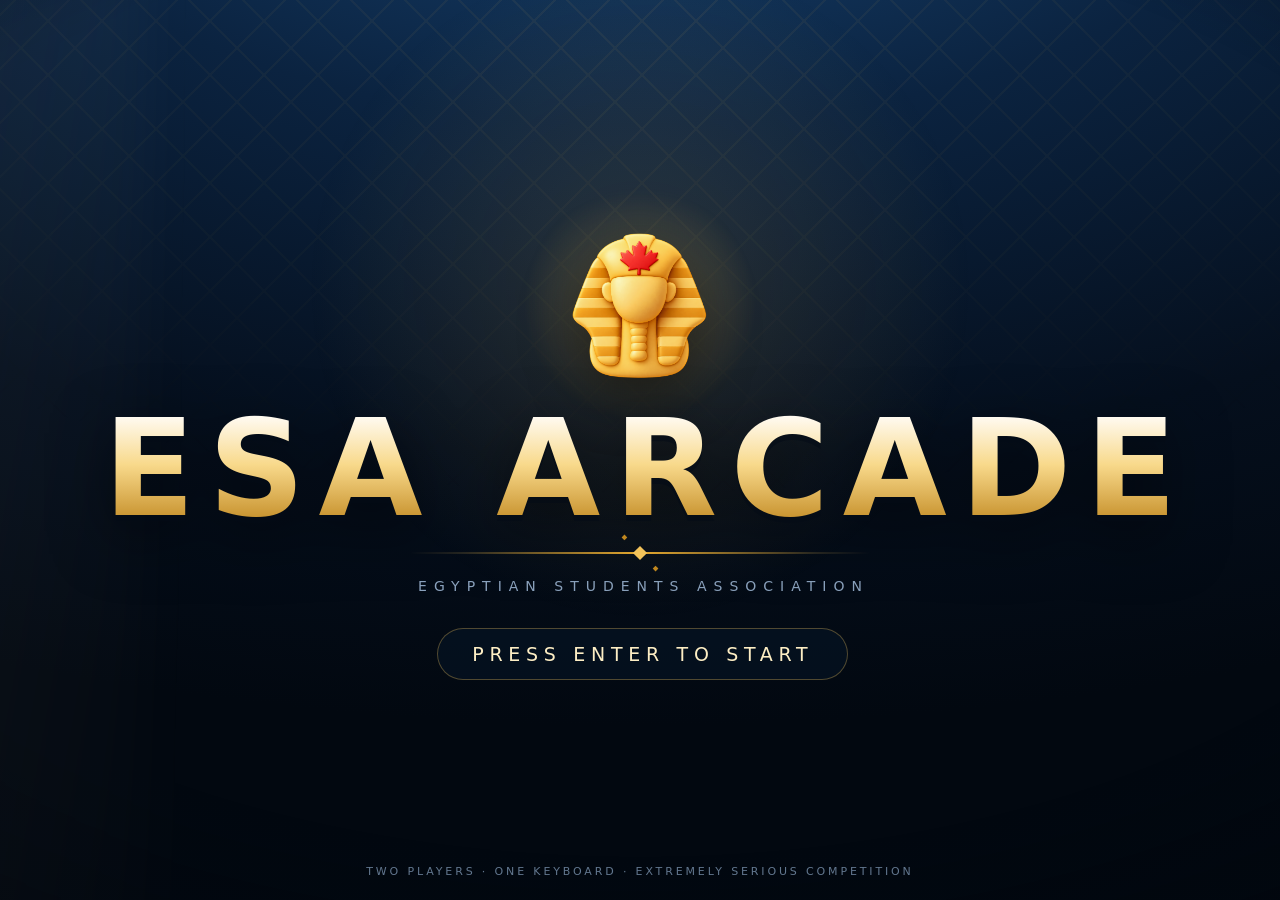
==== index.html @ ab24884e "Initial ESA Arcade release Co-Authored-By: Claude Sonnet 5 <noreply@anthropic.com>" ====
<!doctype html>
<html lang="en">
<head>
  <meta charset="utf-8" />
  <meta name="viewport" content="width=device-width, initial-scale=1" />
  <title>ESA Arcade</title>
  <meta name="description" content="ESA Arcade - a two-player party game collection for the Egyptian Students Association." />
  <link rel="icon" href="assets/Branding/Golden Canadian Pharaoh Emblem.png" />
  <link rel="stylesheet" href="css/tokens.css" />
  <link rel="stylesheet" href="css/arcade.css" />
</head>
<body>

  <!-- ====================================================================
       Ambient background. Persists behind every screen.
       ==================================================================== -->
  <div id="ambient" aria-hidden="true">
    <div class="amb-pattern"></div>
    <div class="amb-glow"></div>
    <div class="amb-sweep"></div>
    <div class="amb-dust" id="ambDust"></div>
    <div class="amb-vignette"></div>
  </div>

  <!-- ====================================================================
       Reusable SVG symbols for the game icons.
       ==================================================================== -->
  <svg width="0" height="0" style="position:absolute" aria-hidden="true" focusable="false">
    <defs>
      <!-- Bomb -->
      <symbol id="icoBomb" viewBox="0 0 100 100">
        <g class="art-move">
          <path d="M62 24l6-10 9 5-6 10" fill="none" stroke="#c0871f" stroke-width="5" stroke-linecap="round"/>
          <circle cx="79" cy="17" r="6" fill="#f3c35a"/>
          <circle cx="79" cy="17" r="10" fill="#f3c35a" opacity=".3"/>
          <rect x="55" y="23" width="16" height="11" rx="3" transform="rotate(32 63 28)" fill="#c0871f"/>
          <circle cx="45" cy="60" r="29" fill="#111c2c"/>
          <circle cx="45" cy="60" r="29" fill="none" stroke="#2b3d55" stroke-width="2"/>
          <path d="M23 50a28 28 0 0 1 17-17" fill="none" stroke="#5b708d" stroke-width="6" stroke-linecap="round" opacity=".7"/>
          <path d="M16 60h58" stroke="#e5a92f" stroke-width="4" opacity=".55"/>
        </g>
      </symbol>

      <!-- Mallet -->
      <symbol id="icoMallet" viewBox="0 0 100 100">
        <g class="art-move">
          <rect x="44" y="40" width="12" height="48" rx="6" transform="rotate(18 50 64)" fill="#8e6314"/>
          <rect x="44" y="40" width="12" height="48" rx="6" transform="rotate(18 50 64)" fill="none" stroke="#5c400c" stroke-width="2"/>
          <rect x="18" y="16" width="64" height="34" rx="11" transform="rotate(18 50 33)" fill="#f3c35a"/>
          <rect x="18" y="16" width="64" height="34" rx="11" transform="rotate(18 50 33)" fill="none" stroke="#c0871f" stroke-width="3"/>
          <rect x="26" y="22" width="18" height="10" rx="5" transform="rotate(18 35 27)" fill="#fdeec4" opacity=".75"/>
          <path d="M84 56l9-5M86 66l10 1M78 46l5-9" stroke="#f3c35a" stroke-width="4" stroke-linecap="round" opacity=".8"/>
        </g>
      </symbol>
    </defs>
  </svg>

  <div id="app">

    <!-- ==================================================================
         TITLE SCREEN
         ================================================================== -->
    <section id="titleScreen" class="screen" aria-label="Title screen">
      <div class="title-inner">
        <div class="title-emblem">
          <img src="assets/Branding/Golden Canadian Pharaoh Emblem.png" alt="" />
        </div>
        <h1 class="title-wordmark">ESA Arcade</h1>
        <div class="rule title-rule"></div>
        <p class="title-sub">Egyptian Students Association</p>
        <button class="title-prompt" id="startPrompt" type="button">Press Enter to Start</button>
      </div>
      <p class="title-foot">Two players &middot; One keyboard &middot; Extremely serious competition</p>
    </section>

    <!-- ==================================================================
         ARCADE MENU
         ================================================================== -->
    <section id="menuScreen" class="screen" aria-label="Game selection">
      <div class="menu-inner stagger">

        <header class="arc-header">
          <img class="arc-mark" src="assets/Branding/Golden Canadian Pharaoh Emblem.png" alt="ESA emblem" />
          <div>
            <div class="arc-title">ESA Arcade</div>
            <div class="arc-tag">Choose your machine</div>
          </div>
          <div class="spacer"></div>
          <button class="sound-btn" id="soundBtn" type="button" aria-label="Toggle sound">
            <svg class="icon-on" viewBox="0 0 24 24" aria-hidden="true"><path d="M4 9v6h4l5 4V5L8 9H4zm12.5 3a4.5 4.5 0 0 0-2.5-4v8a4.5 4.5 0 0 0 2.5-4zM14 2.2v2.1a7.8 7.8 0 0 1 0 15.4v2.1a9.9 9.9 0 0 0 0-19.6z"/></svg>
            <svg class="icon-off" viewBox="0 0 24 24" aria-hidden="true"><path d="M4 9v6h4l5 4V5L8 9H4zm15.6 3l2.4-2.4-1.4-1.4L18.2 10.6 15.8 8.2l-1.4 1.4 2.4 2.4-2.4 2.4 1.4 1.4 2.4-2.4 2.4 2.4 1.4-1.4z"/></svg>
          </button>
        </header>

        <div class="roster">
          <span class="roster-label">Today&rsquo;s Roster</span>
          <div class="roster-person" style="--pc: var(--zima)">
            <img src="assets/zima_normal.png" alt="" />
            <div><b>Zima</b><span>WASD &middot; A S D</span></div>
          </div>
          <span class="roster-vs">VS</span>
          <div class="roster-person" style="--pc: var(--shaza)">
            <img src="assets/shaza_normal.png" alt="" />
            <div><b>Shaza</b><span>Arrows &middot; J K L</span></div>
          </div>
          <span class="roster-note">More ESA members<br />joining later</span>
        </div>

        <div class="cards" id="cardGrid">

          <button class="card" data-game="bomb" style="--accent: #e8584f" type="button">
            <span class="card-no">Machine 01</span>
            <span class="card-art"><svg class="art-move" viewBox="0 0 100 100"><use href="#icoBomb" /></svg></span>
            <span class="card-title">Bomb Pass</span>
            <span class="card-desc">Holding it? Chase. Not holding it? Run. The fuse is hidden.</span>
            <span class="card-keys">
              <span class="who">Zima</span>
              <span class="row">
                <span class="keycap">W</span><span class="keycap">A</span><span class="keycap">S</span><span class="keycap">D</span>
              </span>
              <span class="divider"></span>
              <span class="who">Shaza</span>
              <span class="row"><span class="keycap wide">Arrows</span></span>
            </span>
          </button>

          <button class="card" data-game="coin" style="--accent: #f3c35a" type="button">
            <span class="card-no">Machine 02</span>
            <span class="card-art">
              <img class="art-move" src="assets/Branding/Golden Canadian Pharaoh Emblem.png" alt="" style="width:100%;height:100%;object-fit:contain" />
            </span>
            <span class="card-title">Coin Rush</span>
            <span class="card-desc">Sixty seconds. Collect ESA tokens. Golden ones are worth three.</span>
            <span class="card-keys">
              <span class="who">Zima</span>
              <span class="row">
                <span class="keycap">W</span><span class="keycap">A</span><span class="keycap">S</span><span class="keycap">D</span>
              </span>
              <span class="divider"></span>
              <span class="who">Shaza</span>
              <span class="row"><span class="keycap wide">Arrows</span></span>
            </span>
          </button>

          <button class="card" data-game="bonk" style="--accent: #4fb7c9" type="button">
            <span class="card-no">Machine 03</span>
            <span class="card-art"><svg class="art-move" viewBox="0 0 100 100"><use href="#icoMallet" /></svg></span>
            <span class="card-title">Bonk Booth</span>
            <span class="card-desc">Your rival pops out of three holes. Hit the matching key. Skip the bombs.</span>
            <span class="card-keys">
              <span class="who">Zima</span>
              <span class="row">
                <span class="keycap">A</span><span class="keycap">S</span><span class="keycap">D</span>
              </span>
              <span class="divider"></span>
              <span class="who">Shaza</span>
              <span class="row">
                <span class="keycap">J</span><span class="keycap">K</span><span class="keycap">L</span>
              </span>
            </span>
          </button>

        </div>

        <p class="menu-hint"><b>&larr; &rarr;</b> to browse &middot; <b>Enter</b> to play</p>
      </div>
    </section>

    <!-- ==================================================================
         GAME INTRO
         ================================================================== -->
    <section id="introScreen" class="screen" aria-label="Game briefing">
      <div class="intro-inner panel panel-corners stagger">
        <div class="intro-art" id="introArt"></div>
        <h2 id="introTitle">Bomb Pass</h2>
        <div class="rule intro-rule"></div>
        <p class="intro-rules" id="introRules"></p>
        <div class="intro-controls" id="introControls"></div>
        <div class="intro-actions">
          <button class="btn btn-ghost btn-small" id="introBackBtn" type="button">Back</button>
          <button class="btn btn-gold" id="introStartBtn" type="button">Start Match</button>
        </div>
      </div>
    </section>

    <!-- ==================================================================
         PLAY SCREEN
         ================================================================== -->
    <section id="playScreen" class="screen" aria-label="Game">
      <div class="stage">

        <div class="play-bar">
          <button class="btn btn-ghost btn-small" id="playBackBtn" type="button">&larr; Arcade</button>
          <span class="game-name" id="playTitle">Bomb Pass</span>
          <span class="game-mode" id="playMode"></span>
          <span class="spacer"></span>
          <button class="btn btn-ghost btn-small" id="playRestartBtn" type="button">Restart</button>
        </div>

        <div class="hud">
          <div class="hud-player" id="hudZima" style="--pc: var(--zima)">
            <img class="hud-face" src="assets/zima_normal.png" alt="" />
            <span class="hud-meta">
              <span class="hud-name">Zima</span>
              <span class="hud-keys" id="keysZima">W A S D</span>
            </span>
            <span class="hud-tail">
              <span class="hud-pips" id="pipsZima"></span>
              <span class="hud-score" id="scoreZima">0</span>
            </span>
          </div>

          <div class="hud-center" id="hudCenter">
            <span class="hud-label" id="hudLabel">Time</span>
            <span class="hud-value" id="hudValue">&mdash;</span>
          </div>

          <div class="hud-player is-right" id="hudShaza" style="--pc: var(--shaza)">
            <img class="hud-face" src="assets/shaza_normal.png" alt="" />
            <span class="hud-meta">
              <span class="hud-name">Shaza</span>
              <span class="hud-keys" id="keysShaza">Arrow Keys</span>
            </span>
            <span class="hud-tail">
              <span class="hud-pips" id="pipsShaza"></span>
              <span class="hud-score" id="scoreShaza">0</span>
            </span>
          </div>
        </div>

        <div class="canvas-frame">
          <canvas id="gameCanvas" width="960" height="540" aria-label="Game arena"></canvas>
          <div class="countdown-layer" id="countdownLayer" aria-live="polite"></div>
          <div class="banner-layer" id="bannerLayer" aria-live="polite"></div>

          <div class="result-overlay hidden" id="resultOverlay">
            <div class="result-card">
              <div class="result-portrait" id="resultPortrait">
                <img src="assets/zima_normal.png" alt="" id="resultPortraitImg" />
              </div>
              <div class="result-kicker" id="resultKicker">Match Over</div>
              <h2 id="resultTitle">Zima Wins</h2>
              <div class="result-score">
                <span class="sc zima" id="resultScoreZima">0</span>
                <i>&ndash;</i>
                <span class="sc shaza" id="resultScoreShaza">0</span>
              </div>
              <p class="result-text" id="resultText"></p>
              <div class="result-actions">
                <button class="btn btn-gold" id="rematchBtn" type="button">Rematch</button>
                <button class="btn btn-ghost" id="resultBackBtn" type="button">Back to Arcade</button>
              </div>
            </div>
          </div>
        </div>

      </div>
    </section>

  </div>

  <div id="veil" aria-hidden="true"></div>

  <!-- Plain scripts, not modules: this must keep working from file:// -->
  <script src="js/core.js"></script>
  <script src="js/characters.js"></script>
  <script src="js/arena.js"></script>
  <script src="js/bombpass.js"></script>
  <script src="js/coinrush.js"></script>
  <script src="js/bonkbooth.js"></script>
  <script src="js/main.js"></script>
</body>
</html>
---- css/tokens.css ----
/* ==========================================================================
   ESA ARCADE - Design tokens, reset, typography and shared primitives.
   Everything visual in the arcade is built from the values in :root.
   ========================================================================== */

:root {
  /* --- Navy ------------------------------------------------------------ */
  --navy-900: #030b16;
  --navy-850: #05101f;
  --navy-800: #071728;
  --navy-700: #0a2039;
  --navy-600: #0e2c4d;
  --navy-500: #143a63;
  --navy-400: #1d4e80;

  /* --- Gold ------------------------------------------------------------ */
  --gold-100: #fdeec4;
  --gold-300: #f8d98b;
  --gold-400: #f3c35a;
  --gold-500: #e5a92f;
  --gold-600: #c0871f;
  --gold-700: #8e6314;

  /* --- Neutrals -------------------------------------------------------- */
  --cream: #fff6e4;
  --paper: #f1e5cb;
  --muted: #8ba2bd;
  --muted-dim: #62778f;
  --ink: #081322;

  /* --- Character / accent ---------------------------------------------- */
  --zima: #2f7fd8;
  --zima-deep: #15497f;
  --shaza: #9560ac;
  --shaza-deep: #5d3570;
  --danger: #e8584f;
  --success: #3fbb7d;

  /* --- Per-game accents ------------------------------------------------ */
  --accent-bomb: #e8584f;
  --accent-coin: #f3c35a;
  --accent-bonk: #4fb7c9;

  /* --- Type ------------------------------------------------------------ */
  --font-display: "Bahnschrift", "DIN Alternate", "Haettenschweiler",
                  "Arial Narrow", "Avenir Next Condensed", "Segoe UI",
                  system-ui, sans-serif;
  --font-ui: "Segoe UI", system-ui, -apple-system, BlinkMacSystemFont,
             "Helvetica Neue", Arial, sans-serif;

  /* --- Motion ---------------------------------------------------------- */
  --ease-out: cubic-bezier(.22, 1, .36, 1);
  --ease-in-out: cubic-bezier(.65, 0, .35, 1);
  --ease-back: cubic-bezier(.34, 1.56, .64, 1);

  /* --- Elevation ------------------------------------------------------- */
  --shadow-panel: 0 24px 60px rgba(0, 0, 0, .48), inset 0 2px 0 rgba(255, 255, 255, .05);
  --shadow-card: 0 18px 38px rgba(0, 0, 0, .42);
  --glow-gold: 0 0 36px rgba(243, 195, 90, .28);

  /* --- Geometry -------------------------------------------------------- */
  --radius-lg: 22px;
  --radius-md: 14px;
  --radius-sm: 9px;
  --rule-gold: linear-gradient(90deg,
      transparent 0%,
      rgba(243, 195, 90, .15) 12%,
      var(--gold-500) 50%,
      rgba(243, 195, 90, .15) 88%,
      transparent 100%);
}

/* --------------------------------------------------------------------------
   Reset
   -------------------------------------------------------------------------- */
*, *::before, *::after { box-sizing: border-box; }

html, body {
  margin: 0;
  height: 100%;
  background: var(--navy-900);
  color: var(--cream);
  font-family: var(--font-ui);
  -webkit-font-smoothing: antialiased;
}

body {
  overflow: hidden;              /* the arcade is a fixed single-view app */
  overscroll-behavior: none;
}

img { display: block; -webkit-user-drag: none; user-select: none; }
button { font: inherit; color: inherit; border: 0; background: none; cursor: pointer; }
h1, h2, h3, p { margin: 0; }

:focus-visible {
  outline: 3px solid var(--gold-400);
  outline-offset: 3px;
  border-radius: 4px;
}

/* --------------------------------------------------------------------------
   Typography primitives
   -------------------------------------------------------------------------- */
.display {
  font-family: var(--font-display);
  font-weight: 700;
  letter-spacing: .06em;
  line-height: .92;
  text-transform: uppercase;
}

.eyebrow {
  font-family: var(--font-display);
  font-size: 12px;
  font-weight: 700;
  letter-spacing: .34em;
  text-transform: uppercase;
  color: var(--gold-400);
}

.body-copy {
  color: #b9cadd;
  font-size: 15px;
  font-weight: 500;
  line-height: 1.6;
}

/* --------------------------------------------------------------------------
   Egyptian geometric rule - a restrained gold divider used under headers.
   Pure CSS so it costs nothing to render.
   -------------------------------------------------------------------------- */
.rule {
  position: relative;
  height: 10px;
  flex: none;
}
.rule::before {
  content: "";
  position: absolute;
  inset: 4px 0 auto;
  height: 2px;
  background: var(--rule-gold);
}
.rule::after {
  content: "";
  position: absolute;
  left: 50%;
  top: 0;
  width: 10px;
  height: 10px;
  margin-left: -5px;
  background: var(--gold-400);
  transform: rotate(45deg);
  box-shadow: -22px 0 0 -3px var(--gold-600), 22px 0 0 -3px var(--gold-600);
}

/* --------------------------------------------------------------------------
   Panels - navy slab with a gold hairline and notched Egyptian corners.
   -------------------------------------------------------------------------- */
.panel {
  position: relative;
  background:
    linear-gradient(165deg, rgba(29, 78, 128, .55), rgba(5, 16, 31, .92)),
    var(--navy-800);
  border: 1px solid rgba(243, 195, 90, .28);
  border-radius: var(--radius-lg);
  box-shadow: var(--shadow-panel);
}

.panel-corners::before,
.panel-corners::after {
  content: "";
  position: absolute;
  width: 26px;
  height: 26px;
  border: 2px solid var(--gold-500);
  opacity: .7;
  pointer-events: none;
}
.panel-corners::before {
  top: 10px; left: 10px;
  border-right: 0; border-bottom: 0;
  border-top-left-radius: 6px;
}
.panel-corners::after {
  bottom: 10px; right: 10px;
  border-left: 0; border-top: 0;
  border-bottom-right-radius: 6px;
}

/* --------------------------------------------------------------------------
   Buttons
   -------------------------------------------------------------------------- */
.btn {
  position: relative;
  display: inline-flex;
  align-items: center;
  justify-content: center;
  gap: 10px;
  min-height: 48px;
  padding: 0 26px;
  border-radius: 12px;
  font-family: var(--font-display);
  font-size: 16px;
  font-weight: 700;
  letter-spacing: .16em;
  text-transform: uppercase;
  transition: transform .14s var(--ease-out), box-shadow .14s var(--ease-out),
              background .14s var(--ease-out), border-color .14s var(--ease-out);
}

.btn-gold {
  color: #221703;
  background: linear-gradient(180deg, var(--gold-300), var(--gold-500));
  box-shadow: 0 5px 0 var(--gold-700), 0 12px 22px rgba(0, 0, 0, .4),
              inset 0 1px 0 rgba(255, 255, 255, .6);
}
.btn-gold:hover {
  background: linear-gradient(180deg, #fde7ae, var(--gold-400));
  transform: translateY(-2px);
  box-shadow: 0 7px 0 var(--gold-700), 0 16px 28px rgba(0, 0, 0, .45),
              inset 0 1px 0 rgba(255, 255, 255, .7);
}
.btn-gold:active {
  transform: translateY(3px);
  box-shadow: 0 2px 0 var(--gold-700), 0 6px 12px rgba(0, 0, 0, .4),
              inset 0 1px 0 rgba(255, 255, 255, .5);
}

.btn-ghost {
  color: #cfe0f1;
  background: rgba(14, 44, 77, .72);
  border: 1px solid rgba(243, 195, 90, .3);
  box-shadow: 0 4px 0 rgba(3, 11, 22, .8), 0 10px 20px rgba(0, 0, 0, .32);
}
.btn-ghost:hover {
  color: var(--cream);
  background: rgba(20, 58, 99, .9);
  border-color: var(--gold-400);
  transform: translateY(-2px);
}
.btn-ghost:active { transform: translateY(2px); box-shadow: 0 2px 0 rgba(3, 11, 22, .8); }

.btn-small { min-height: 38px; padding: 0 16px; font-size: 13px; letter-spacing: .12em; }

/* --------------------------------------------------------------------------
   Key caps - used in intro screens and the HUD.
   -------------------------------------------------------------------------- */
.keycap {
  display: inline-grid;
  place-items: center;
  min-width: 34px;
  height: 34px;
  padding: 0 8px;
  border-radius: 7px;
  font-family: var(--font-display);
  font-size: 15px;
  font-weight: 700;
  letter-spacing: .04em;
  color: var(--cream);
  background: linear-gradient(180deg, var(--navy-500), var(--navy-700));
  border: 1px solid rgba(243, 195, 90, .34);
  box-shadow: 0 3px 0 rgba(3, 11, 22, .9), inset 0 1px 0 rgba(255, 255, 255, .12);
}
.keycap.wide { min-width: 86px; font-size: 12px; letter-spacing: .1em; }

/* --------------------------------------------------------------------------
   Utility
   -------------------------------------------------------------------------- */
.hidden { display: none !important; }
.visually-hidden {
  position: absolute; width: 1px; height: 1px;
  margin: -1px; padding: 0; overflow: hidden;
  clip: rect(0 0 0 0); white-space: nowrap; border: 0;
}

@media (prefers-reduced-motion: reduce) {
  *, *::before, *::after {
    animation-duration: .001ms !important;
    animation-iteration-count: 1 !important;
    transition-duration: .001ms !important;
  }
}
---- css/arcade.css ----
/* ==========================================================================
   ESA ARCADE - Screens, HUD, transitions and motion.
   Depends on css/tokens.css.
   ========================================================================== */

/* --------------------------------------------------------------------------
   App shell
   -------------------------------------------------------------------------- */
#app {
  position: fixed;
  inset: 0;
  z-index: 2;
}

.screen {
  position: absolute;
  inset: 0;
  display: flex;
  align-items: center;
  justify-content: center;
  padding: 20px;
  opacity: 0;
  visibility: hidden;
  pointer-events: none;
  transition: opacity .28s var(--ease-out), visibility .28s;
}
.screen.is-active {
  opacity: 1;
  visibility: visible;
  pointer-events: auto;
}

/* Children of an activating screen drift up into place. */
.screen.is-active .stagger > * {
  animation: riseIn .5s var(--ease-out) backwards;
}
.screen.is-active .stagger > *:nth-child(1) { animation-delay: .04s; }
.screen.is-active .stagger > *:nth-child(2) { animation-delay: .10s; }
.screen.is-active .stagger > *:nth-child(3) { animation-delay: .16s; }
.screen.is-active .stagger > *:nth-child(4) { animation-delay: .22s; }
.screen.is-active .stagger > *:nth-child(5) { animation-delay: .28s; }

@keyframes riseIn {
  from { opacity: 0; transform: translateY(18px); }
  to   { opacity: 1; transform: none; }
}

/* --------------------------------------------------------------------------
   Ambient background - navy field, Egyptian chevrons, light sweep, dust.
   Parallax offsets come from --px / --py, set in main.js.
   -------------------------------------------------------------------------- */
#ambient {
  position: fixed;
  inset: -60px;
  z-index: 0;
  overflow: hidden;
  background:
    radial-gradient(130% 95% at 50% -18%, #1a4a7c 0%, #0b2340 38%, #050f1d 72%, #020810 100%);
}

.amb-pattern {
  position: absolute;
  inset: 0;
  opacity: .055;
  transform: translate3d(calc(var(--px, 0) * 10px), calc(var(--py, 0) * 10px), 0);
  transition: transform .5s var(--ease-out);
  background-image:
    repeating-linear-gradient(135deg,
      transparent 0 18px, var(--gold-400) 18px 20px, transparent 20px 38px),
    repeating-linear-gradient(45deg,
      transparent 0 18px, var(--gold-400) 18px 20px, transparent 20px 38px);
  background-size: 54px 54px;
  -webkit-mask-image: radial-gradient(120% 80% at 50% 0%, #000 10%, transparent 72%);
          mask-image: radial-gradient(120% 80% at 50% 0%, #000 10%, transparent 72%);
}

/* A slow band of warm light drifting across the field. */
.amb-sweep {
  position: absolute;
  top: -30%;
  left: -40%;
  width: 55%;
  height: 170%;
  background: linear-gradient(100deg,
    transparent, rgba(243, 195, 90, .085) 42%, rgba(255, 246, 228, .05) 54%, transparent);
  filter: blur(26px);
  animation: sweep 17s linear infinite;
  pointer-events: none;
}
@keyframes sweep {
  from { transform: translateX(0) rotate(8deg); }
  to   { transform: translateX(300%) rotate(8deg); }
}

/* Soft gold pool behind the centre of the composition. */
.amb-glow {
  position: absolute;
  left: 50%;
  top: 34%;
  width: 760px;
  height: 760px;
  margin: -380px 0 0 -380px;
  border-radius: 50%;
  background: radial-gradient(circle, rgba(243, 195, 90, .14), transparent 62%);
  transform: translate3d(calc(var(--px, 0) * 24px), calc(var(--py, 0) * 18px), 0);
  transition: transform .6s var(--ease-out);
  pointer-events: none;
}

.amb-vignette {
  position: absolute;
  inset: 0;
  background: radial-gradient(118% 88% at 50% 44%, transparent 52%, rgba(1, 5, 11, .78) 100%);
  pointer-events: none;
}

.amb-dust { position: absolute; inset: 0; pointer-events: none; }
.dust {
  position: absolute;
  bottom: -14px;
  width: 3px;
  height: 3px;
  border-radius: 50%;
  background: var(--gold-300);
  opacity: 0;
  animation: driftUp linear infinite;
  will-change: transform, opacity;
}
@keyframes driftUp {
  0%   { opacity: 0; transform: translate3d(0, 0, 0) scale(.6); }
  12%  { opacity: .55; }
  75%  { opacity: .4; }
  100% { opacity: 0; transform: translate3d(var(--drift, 30px), -104vh, 0) scale(1.1); }
}

/* Ambient dims while a match is on so gameplay owns the attention. */
#ambient.is-dim .amb-sweep,
#ambient.is-dim .amb-glow { opacity: .35; }
#ambient.is-dim .amb-dust { opacity: .3; }
#ambient .amb-sweep,
#ambient .amb-glow,
#ambient .amb-dust { transition: opacity .5s var(--ease-out); }

/* --------------------------------------------------------------------------
   Transition veil - the wipe used between every screen change.
   -------------------------------------------------------------------------- */
#veil {
  position: fixed;
  inset: 0;
  z-index: 90;
  pointer-events: none;
  opacity: 0;
  background: linear-gradient(105deg, var(--navy-900) 0%, var(--navy-700) 48%, var(--navy-900) 100%);
  clip-path: inset(0 100% 0 0);
}
#veil.is-in {
  opacity: 1;
  clip-path: inset(0 0 0 0);
  transition: clip-path .3s var(--ease-in-out), opacity .05s linear;
}
#veil.is-out {
  opacity: 1;
  clip-path: inset(0 0 0 100%);
  transition: clip-path .36s var(--ease-in-out);
}
/* Gold leading edge on the wipe. */
#veil::after {
  content: "";
  position: absolute;
  inset: 0;
  background: linear-gradient(105deg, transparent 0 94%, var(--gold-400) 97%, transparent 100%);
  opacity: .9;
}

/* --------------------------------------------------------------------------
   TITLE SCREEN
   -------------------------------------------------------------------------- */
#titleScreen .title-inner {
  display: flex;
  flex-direction: column;
  align-items: center;
  gap: clamp(10px, 2.2vh, 22px);
  text-align: center;
}

.title-emblem {
  position: relative;
  width: clamp(130px, 19vh, 205px);
  aspect-ratio: 1;
  flex: none;
  transform: translate3d(calc(var(--px, 0) * -16px), calc(var(--py, 0) * -12px), 0);
  transition: transform .5s var(--ease-out);
}
.title-emblem img {
  width: 100%;
  height: 100%;
  object-fit: contain;
  filter: drop-shadow(0 18px 26px rgba(0, 0, 0, .55));
  animation: emblemFloat 6.5s ease-in-out infinite;
}
.title-emblem::before {
  content: "";
  position: absolute;
  inset: -26%;
  border-radius: 50%;
  background: radial-gradient(circle, rgba(243, 195, 90, .3), transparent 64%);
  animation: emblemHalo 6.5s ease-in-out infinite;
  pointer-events: none;
}
@keyframes emblemFloat {
  0%, 100% { transform: translateY(0) rotate(-.6deg); }
  50%      { transform: translateY(-13px) rotate(.6deg); }
}
@keyframes emblemHalo {
  0%, 100% { opacity: .62; transform: scale(1); }
  50%      { opacity: 1;   transform: scale(1.07); }
}

.title-wordmark {
  font-family: var(--font-display);
  font-weight: 700;
  text-transform: uppercase;
  line-height: .88;
  font-size: clamp(54px, 10.5vw, 136px);
  letter-spacing: .1em;
  margin-right: -.1em;                   /* compensate trailing letter-space */
  background: linear-gradient(180deg, #fffaf0 6%, var(--gold-300) 46%, var(--gold-600) 99%);
  -webkit-background-clip: text;
          background-clip: text;
  color: transparent;
  -webkit-text-fill-color: transparent;
  filter: drop-shadow(0 6px 0 rgba(3, 11, 22, .55)) drop-shadow(0 16px 30px rgba(0, 0, 0, .5));
}

.title-sub {
  font-family: var(--font-display);
  font-size: clamp(11px, 1.5vw, 14px);
  letter-spacing: .5em;
  margin-right: -.5em;
  text-transform: uppercase;
  color: var(--muted);
}

.title-rule { width: min(460px, 70vw); }

.title-prompt {
  margin-top: clamp(4px, 1.6vh, 16px);
  padding: 14px 34px;
  border-radius: 999px;
  border: 1px solid rgba(243, 195, 90, .32);
  background: rgba(7, 23, 40, .5);
  font-family: var(--font-display);
  font-size: clamp(14px, 1.8vw, 19px);
  letter-spacing: .3em;
  margin-right: -.3em;
  text-transform: uppercase;
  color: var(--gold-100);
  animation: breathe 2.8s var(--ease-in-out) infinite;
  transition: background .18s var(--ease-out), border-color .18s var(--ease-out),
              transform .18s var(--ease-out);
}
.title-prompt:hover {
  background: rgba(20, 58, 99, .72);
  border-color: var(--gold-400);
  transform: scale(1.03);
}
@keyframes breathe {
  0%, 100% { opacity: .62; box-shadow: 0 0 0 rgba(243, 195, 90, 0); }
  50%      { opacity: 1;   box-shadow: 0 0 30px rgba(243, 195, 90, .16); }
}

.title-foot {
  position: absolute;
  bottom: 22px;
  left: 0;
  right: 0;
  text-align: center;
  font-size: 11px;
  letter-spacing: .26em;
  text-transform: uppercase;
  color: var(--muted-dim);
}

/* The emblem flies toward the menu header as the title screen leaves. */
#titleScreen.is-launching .title-emblem { animation: emblemLaunch .55s var(--ease-in-out) forwards; }
#titleScreen.is-launching .title-wordmark,
#titleScreen.is-launching .title-sub,
#titleScreen.is-launching .title-rule,
#titleScreen.is-launching .title-prompt { animation: dropAway .4s var(--ease-out) forwards; }
@keyframes emblemLaunch {
  to { transform: translateY(-16vh) scale(.42); opacity: 0; }
}
@keyframes dropAway {
  to { opacity: 0; transform: translateY(16px); }
}

/* --------------------------------------------------------------------------
   Shared screen header (menu + intro + play)
   -------------------------------------------------------------------------- */
.arc-header {
  display: flex;
  align-items: center;
  gap: 14px;
  width: 100%;
}
.arc-mark {
  width: 46px;
  height: 46px;
  flex: none;
  object-fit: contain;
  filter: drop-shadow(0 6px 10px rgba(0, 0, 0, .5));
}
.arc-title {
  font-family: var(--font-display);
  font-size: 24px;
  letter-spacing: .22em;
  margin-right: -.22em;
  text-transform: uppercase;
  color: var(--cream);
  line-height: 1;
}
.arc-tag {
  font-size: 12px;
  font-weight: 600;
  letter-spacing: .1em;
  color: var(--muted-dim);
  margin-top: 4px;
}
.arc-header .spacer { flex: 1; }

/* Sound toggle */
.sound-btn {
  width: 42px;
  height: 42px;
  display: grid;
  place-items: center;
  border-radius: 11px;
  color: var(--gold-300);
  background: rgba(10, 32, 57, .7);
  border: 1px solid rgba(243, 195, 90, .26);
  transition: color .15s, border-color .15s, background .15s;
}
.sound-btn:hover { color: var(--cream); border-color: var(--gold-400); background: rgba(20, 58, 99, .85); }
.sound-btn svg { width: 20px; height: 20px; fill: currentColor; }
.sound-btn .icon-off { display: none; }
.sound-btn.is-muted { color: var(--muted-dim); }
.sound-btn.is-muted .icon-on { display: none; }
.sound-btn.is-muted .icon-off { display: block; }

/* --------------------------------------------------------------------------
   MENU SCREEN
   -------------------------------------------------------------------------- */
#menuScreen .menu-inner {
  width: min(1120px, 100%);
  display: flex;
  flex-direction: column;
  gap: clamp(12px, 2.2vh, 22px);
}

/* Roster strip */
.roster {
  display: flex;
  align-items: center;
  gap: 18px;
  padding: 12px 20px;
  border-radius: var(--radius-md);
  background: rgba(5, 16, 31, .62);
  border: 1px solid rgba(243, 195, 90, .18);
}
.roster-label {
  font-family: var(--font-display);
  font-size: 11px;
  letter-spacing: .28em;
  text-transform: uppercase;
  color: var(--gold-400);
  flex: none;
}
.roster-person { display: flex; align-items: center; gap: 11px; }
.roster-person img {
  width: 46px;
  height: 46px;
  border-radius: 50%;
  object-fit: cover;
  object-position: center 18%;
  background: #e9ddc6;
  border: 2px solid var(--pc, var(--gold-500));
  box-shadow: 0 4px 12px rgba(0, 0, 0, .4);
}
.roster-person b {
  display: block;
  font-family: var(--font-display);
  font-size: 16px;
  letter-spacing: .1em;
  text-transform: uppercase;
}
.roster-person span { font-size: 11px; font-weight: 600; color: var(--muted-dim); letter-spacing: .06em; }
.roster-vs {
  font-family: var(--font-display);
  font-size: 15px;
  font-style: italic;
  letter-spacing: .1em;
  color: var(--gold-400);
}
.roster-note {
  margin-left: auto;
  font-size: 11px;
  letter-spacing: .14em;
  text-transform: uppercase;
  color: var(--muted-dim);
  text-align: right;
  flex: none;
}

/* Game cards */
.cards {
  display: grid;
  grid-template-columns: repeat(3, 1fr);
  gap: clamp(12px, 1.4vw, 20px);
}

.card {
  position: relative;
  display: flex;
  flex-direction: column;
  align-items: flex-start;
  gap: 10px;
  min-height: clamp(226px, 36vh, 320px);
  padding: 22px;
  text-align: left;
  overflow: hidden;
  border-radius: var(--radius-lg);
  border: 1px solid rgba(255, 255, 255, .09);
  background: linear-gradient(168deg, rgba(23, 66, 109, .9), rgba(5, 15, 29, .96));
  box-shadow: var(--shadow-card);
  transition: transform .22s var(--ease-out), border-color .22s var(--ease-out),
              box-shadow .22s var(--ease-out);
}

/* Accent wash keyed to each game. */
.card::before {
  content: "";
  position: absolute;
  inset: auto -30% -58% -10%;
  height: 210px;
  border-radius: 50%;
  background: radial-gradient(circle, var(--accent) 0%, transparent 68%);
  opacity: .22;
  transition: opacity .22s var(--ease-out), transform .3s var(--ease-out);
  pointer-events: none;
}
/* Animated gold border that draws in on hover. */
.card::after {
  content: "";
  position: absolute;
  inset: 0;
  border-radius: inherit;
  border: 1px solid var(--gold-400);
  opacity: 0;
  transform: scale(1.012);
  transition: opacity .22s var(--ease-out), transform .22s var(--ease-out);
  pointer-events: none;
}

.card:hover,
.card.is-focus {
  transform: translateY(-6px);
  border-color: rgba(243, 195, 90, .5);
  box-shadow: 0 26px 48px rgba(0, 0, 0, .5), var(--glow-gold);
}
.card:hover::before,
.card.is-focus::before { opacity: .4; transform: translateY(-8px); }
.card:hover::after,
.card.is-focus::after { opacity: .85; transform: scale(1); }
.card:active { transform: translateY(-1px) scale(.988); }

.card-no {
  font-family: var(--font-display);
  font-size: 11px;
  letter-spacing: .3em;
  color: var(--gold-500);
  opacity: .8;
}

.card-art {
  position: relative;
  width: 82px;
  height: 82px;
  flex: none;
  display: grid;
  place-items: center;
  margin: 2px 0 2px;
}
.card-art svg { width: 100%; height: 100%; overflow: visible; }
/* Idle motion inside the card art, lifted on hover. */
.card-art .art-move, .intro-art .art-move {
  transform-origin: 50% 50%;
  animation: artIdle 3.6s var(--ease-in-out) infinite;
}
.card:hover .card-art .art-move,
.card.is-focus .card-art .art-move { animation-duration: 1.5s; }
@keyframes artIdle {
  0%, 100% { transform: translateY(0) rotate(-3deg); }
  50%      { transform: translateY(-7px) rotate(3deg); }
}

.card .card-title {
  display: block;
  font-family: var(--font-display);
  font-size: clamp(22px, 2.1vw, 29px);
  line-height: 1;
  letter-spacing: .07em;
  text-transform: uppercase;
  color: var(--cream);
  position: relative;
  z-index: 1;
}
.card .card-desc {
  display: block;
  position: relative;
  z-index: 1;
  font-size: 13px;
  font-weight: 500;
  line-height: 1.5;
  color: #a9bdd2;
  min-height: 39px;
}

.card-keys {
  position: relative;
  z-index: 1;
  display: flex;
  align-items: center;
  gap: 8px;
  margin-top: auto;
  padding-top: 12px;
  width: 100%;
  border-top: 1px solid rgba(255, 255, 255, .08);
}
.card-keys .who {
  font-family: var(--font-display);
  font-size: 10px;
  letter-spacing: .14em;
  color: var(--muted-dim);
  min-width: 42px;
}
.card-keys .keycap { min-width: 25px; height: 25px; font-size: 11px; padding: 0 6px; }
.card-keys .keycap.wide { min-width: 62px; font-size: 9.5px; }
.card-keys .row { display: flex; align-items: center; gap: 5px; }
.card-keys .divider { width: 1px; height: 22px; background: rgba(255, 255, 255, .1); margin: 0 3px; }

.menu-hint {
  text-align: center;
  font-size: 11px;
  letter-spacing: .2em;
  text-transform: uppercase;
  color: var(--muted-dim);
}
.menu-hint b { color: var(--gold-400); font-weight: 700; }

/* --------------------------------------------------------------------------
   INTRO SCREEN
   -------------------------------------------------------------------------- */
#introScreen .intro-inner {
  width: min(720px, 100%);
  padding: clamp(22px, 4vh, 40px);
  display: flex;
  flex-direction: column;
  align-items: center;
  gap: clamp(10px, 1.8vh, 18px);
  text-align: center;
}
.intro-art { width: clamp(64px, 11vh, 92px); height: clamp(64px, 11vh, 92px); }
.intro-art svg { width: 100%; height: 100%; overflow: visible; }
.intro-inner h2 {
  font-family: var(--font-display);
  font-size: clamp(34px, 5.4vw, 56px);
  letter-spacing: .08em;
  text-transform: uppercase;
  color: var(--cream);
  line-height: .95;
}
.intro-rule { width: min(360px, 76%); }
.intro-rules {
  max-width: 480px;
  font-size: 15px;
  font-weight: 500;
  line-height: 1.6;
  color: #b4c7da;
}
.intro-rules b { color: var(--gold-300); font-weight: 700; }

.intro-controls {
  display: grid;
  grid-template-columns: 1fr 1fr;
  gap: 12px;
  width: 100%;
  margin: 2px 0 4px;
}
.ctrl {
  display: flex;
  flex-direction: column;
  align-items: center;
  gap: 9px;
  padding: 14px 12px;
  border-radius: var(--radius-md);
  background: rgba(5, 16, 31, .66);
  border: 1px solid rgba(255, 255, 255, .08);
  border-top: 2px solid var(--pc, var(--gold-500));
}
.ctrl-name {
  font-family: var(--font-display);
  font-size: 15px;
  letter-spacing: .16em;
  text-transform: uppercase;
  color: var(--pc, var(--cream));
}
.ctrl-keys { display: flex; gap: 6px; align-items: center; }

.intro-actions { display: flex; gap: 12px; align-items: center; margin-top: 4px; }

/* --------------------------------------------------------------------------
   PLAY SCREEN
   -------------------------------------------------------------------------- */
#playScreen { padding: 14px 20px; align-items: center; }

.stage {
  /* One width drives the HUD and the arena so they read as one object.
     --stage-chrome reserves room for the top bar, HUD and padding. */
  --stage-chrome: 214px;
  width: min(1120px, 100%, calc((100vh - var(--stage-chrome)) * 16 / 9));
  display: flex;
  flex-direction: column;
  gap: 9px;
}

.play-bar {
  display: flex;
  align-items: center;
  gap: 12px;
}
.play-bar .game-name {
  font-family: var(--font-display);
  font-size: 17px;
  letter-spacing: .2em;
  text-transform: uppercase;
  color: var(--gold-300);
}
.play-bar .game-mode {
  font-size: 11px;
  font-weight: 600;
  letter-spacing: .12em;
  text-transform: uppercase;
  color: var(--muted-dim);
  padding-left: 12px;
  margin-left: 2px;
  border-left: 1px solid rgba(255, 255, 255, .12);
}
.play-bar .spacer { flex: 1; }

/* --- HUD ---------------------------------------------------------------- */
.hud {
  display: grid;
  grid-template-columns: 1fr auto 1fr;
  gap: 10px;
  align-items: stretch;
}

.hud-player {
  display: flex;
  align-items: center;
  gap: 12px;
  padding: 9px 16px;
  border-radius: var(--radius-md) var(--radius-md) 4px 4px;
  background: linear-gradient(180deg, rgba(14, 44, 77, .92), rgba(5, 16, 31, .95));
  border: 1px solid rgba(255, 255, 255, .07);
  border-bottom: 2px solid var(--pc);
  min-width: 0;
}
.hud-player.is-right { flex-direction: row-reverse; text-align: right; }

.hud-face {
  width: 42px;
  height: 42px;
  flex: none;
  border-radius: 50%;
  object-fit: cover;
  object-position: center 18%;
  background: #e9ddc6;
  border: 2px solid var(--pc);
  box-shadow: 0 3px 9px rgba(0, 0, 0, .45);
}
.hud-meta { min-width: 0; }
.hud-name {
  display: block;
  font-family: var(--font-display);
  font-size: 16px;
  letter-spacing: .16em;
  text-transform: uppercase;
  color: var(--cream);
  line-height: 1.1;
}
.hud-keys {
  display: block;
  font-size: 10px;
  font-weight: 700;
  letter-spacing: .14em;
  color: var(--muted-dim);
  white-space: nowrap;
  overflow: hidden;
  text-overflow: ellipsis;
}

.hud-tail { margin-left: auto; display: flex; align-items: center; gap: 12px; }
.hud-player.is-right .hud-tail { margin-left: 0; margin-right: auto; flex-direction: row-reverse; }

.hud-score {
  font-family: var(--font-display);
  font-size: 32px;
  font-weight: 700;
  line-height: 1;
  color: var(--gold-300);
  font-variant-numeric: tabular-nums;
  min-width: 42px;
  text-align: center;
}
.hud-score.bump { animation: scoreBump .42s var(--ease-back); }
@keyframes scoreBump {
  0%   { transform: scale(1);    color: var(--gold-300); text-shadow: none; }
  32%  { transform: scale(1.42); color: #fffdf4; text-shadow: 0 0 22px rgba(243, 195, 90, .9); }
  100% { transform: scale(1);    color: var(--gold-300); text-shadow: none; }
}
.hud-score.bump-down { animation: scoreDown .42s var(--ease-out); }
@keyframes scoreDown {
  0%   { transform: scale(1); color: var(--gold-300); }
  32%  { transform: scale(.78); color: var(--danger); }
  100% { transform: scale(1); color: var(--gold-300); }
}

/* Round pips (Bomb Pass) */
.hud-pips { display: flex; gap: 5px; }
.hud-player.is-right .hud-pips { flex-direction: row-reverse; }
.pip {
  width: 11px;
  height: 11px;
  border-radius: 50%;
  background: rgba(255, 255, 255, .11);
  border: 1px solid rgba(255, 255, 255, .16);
  transition: background .3s var(--ease-out), box-shadow .3s var(--ease-out);
}
.pip.on {
  background: var(--gold-400);
  border-color: var(--gold-300);
  box-shadow: 0 0 12px rgba(243, 195, 90, .75);
}
.pip.just-on { animation: pipPop .5s var(--ease-back); }
@keyframes pipPop {
  0%   { transform: scale(.4); }
  55%  { transform: scale(1.6); }
  100% { transform: scale(1); }
}

/* HUD centre module - timer / round counter */
.hud-center {
  display: flex;
  flex-direction: column;
  align-items: center;
  justify-content: center;
  gap: 1px;
  min-width: 132px;
  padding: 6px 20px;
  border-radius: var(--radius-md) var(--radius-md) 4px 4px;
  background: linear-gradient(180deg, rgba(14, 44, 77, .92), rgba(5, 16, 31, .95));
  border: 1px solid rgba(255, 255, 255, .07);
  border-bottom: 2px solid var(--gold-500);
}
.hud-label {
  font-family: var(--font-display);
  font-size: 10px;
  letter-spacing: .26em;
  margin-right: -.26em;
  text-transform: uppercase;
  color: var(--muted);
}
.hud-value {
  font-family: var(--font-display);
  font-size: 28px;
  line-height: 1.05;
  color: var(--cream);
  font-variant-numeric: tabular-nums;
  letter-spacing: .04em;
  transition: color .3s var(--ease-out);
}
/* Final stretch emphasis */
.hud-center.is-urgent { border-bottom-color: var(--danger); }
.hud-center.is-urgent .hud-value { color: var(--danger); animation: urgentTick 1s var(--ease-out) infinite; }
.hud-center.is-urgent .hud-label { color: var(--danger); }
@keyframes urgentTick {
  0%   { transform: scale(1.14); text-shadow: 0 0 20px rgba(232, 88, 79, .8); }
  40%  { transform: scale(1);    text-shadow: none; }
  100% { transform: scale(1);    text-shadow: none; }
}

/* --- Arena frame -------------------------------------------------------- */
.canvas-frame {
  position: relative;
  width: 100%;
  aspect-ratio: 16 / 9;
  border-radius: var(--radius-lg);
  overflow: hidden;
  border: 1px solid rgba(243, 195, 90, .38);
  box-shadow: 0 22px 52px rgba(0, 0, 0, .55), inset 0 0 0 1px rgba(0, 0, 0, .5);
  background: #10182a;
}
#gameCanvas { display: block; width: 100%; height: 100%; }

/* Soft inner vignette so the arena sits inside the frame. */
.canvas-frame::after {
  content: "";
  position: absolute;
  inset: 0;
  pointer-events: none;
  box-shadow: inset 0 0 70px rgba(5, 14, 26, .5);
  border-radius: inherit;
}

/* --- Countdown ---------------------------------------------------------- */
.countdown-layer {
  position: absolute;
  inset: 0;
  display: grid;
  place-items: center;
  pointer-events: none;
  z-index: 4;
}
/* Darkened pool behind the numerals so they stay legible on pale sandstone. */
.countdown-layer:not(:empty) {
  background: radial-gradient(circle at 50% 50%,
    rgba(3, 11, 22, .62) 0%, rgba(3, 11, 22, .34) 38%, rgba(3, 11, 22, 0) 68%);
}
.countdown-num {
  font-family: var(--font-display);
  font-size: 19vmin;
  line-height: 1;
  letter-spacing: .04em;
  color: var(--cream);
  -webkit-text-stroke: 4px rgba(4, 12, 23, .92);
  paint-order: stroke fill;
  text-shadow: 0 10px 0 rgba(3, 11, 22, .5), 0 0 70px rgba(243, 195, 90, .6);
  animation: countPop .85s var(--ease-out) forwards;
}
.countdown-num.is-go {
  font-size: 23vmin;
  color: var(--gold-300);
  text-shadow: 0 10px 0 rgba(3, 11, 22, .55), 0 0 90px rgba(243, 195, 90, .95);
  animation: goPop .72s var(--ease-out) forwards;
}
@keyframes countPop {
  0%   { opacity: 0; transform: scale(2.1); }
  26%  { opacity: 1; transform: scale(1); }
  70%  { opacity: 1; transform: scale(1); }
  100% { opacity: 0; transform: scale(.74); }
}
@keyframes goPop {
  0%   { opacity: 0; transform: scale(.4); }
  22%  { opacity: 1; transform: scale(1.22); }
  40%  { transform: scale(1); }
  72%  { opacity: 1; transform: scale(1.03); }
  100% { opacity: 0; transform: scale(1.5); }
}
/* Expanding gold ring behind each beat. */
.countdown-ring {
  position: absolute;
  width: 16vmin;
  height: 16vmin;
  border-radius: 50%;
  border: 3px solid var(--gold-400);
  animation: ringOut .85s var(--ease-out) forwards;
}
@keyframes ringOut {
  0%   { opacity: .75; transform: scale(.4); }
  100% { opacity: 0;   transform: scale(2.6); }
}

/* --- In-arena banner ---------------------------------------------------- */
.banner-layer {
  position: absolute;
  inset: 0;
  display: grid;
  place-items: center;
  pointer-events: none;
  z-index: 5;
}
.banner {
  display: flex;
  flex-direction: column;
  align-items: center;
  gap: 6px;
  padding: 18px 46px;
  border-radius: var(--radius-md);
  background: linear-gradient(170deg, rgba(14, 44, 77, .96), rgba(4, 13, 25, .97));
  border: 1px solid rgba(243, 195, 90, .45);
  box-shadow: 0 20px 48px rgba(0, 0, 0, .6);
  animation: bannerIn .42s var(--ease-back);
}
.banner.is-out { animation: bannerOut .3s var(--ease-out) forwards; }
.banner .b-kicker {
  font-family: var(--font-display);
  font-size: 11px;
  letter-spacing: .32em;
  margin-right: -.32em;
  text-transform: uppercase;
  color: var(--gold-400);
}
.banner .b-main {
  font-family: var(--font-display);
  font-size: clamp(24px, 4.2vw, 40px);
  letter-spacing: .07em;
  text-transform: uppercase;
  color: var(--cream);
  line-height: 1;
}
@keyframes bannerIn {
  0%   { opacity: 0; transform: translateY(22px) scale(.9); }
  100% { opacity: 1; transform: none; }
}
@keyframes bannerOut {
  to { opacity: 0; transform: translateY(-14px) scale(.96); }
}

/* --- Result overlay ----------------------------------------------------- */
.result-overlay {
  position: absolute;
  inset: 0;
  z-index: 6;
  display: grid;
  place-items: center;
  padding: 18px;
  background: rgba(2, 9, 18, .62);
  -webkit-backdrop-filter: blur(6px);
          backdrop-filter: blur(6px);
  animation: fadeIn .3s var(--ease-out);
}
@keyframes fadeIn { from { opacity: 0; } to { opacity: 1; } }

.result-card {
  position: relative;
  width: min(480px, 94%);
  padding: 26px 30px 24px;
  text-align: center;
  display: flex;
  flex-direction: column;
  align-items: center;
  gap: 9px;
  border-radius: var(--radius-lg);
  background: linear-gradient(170deg, rgba(20, 58, 99, .97), rgba(4, 13, 25, .98));
  border: 1px solid rgba(243, 195, 90, .5);
  box-shadow: 0 30px 70px rgba(0, 0, 0, .65), var(--glow-gold);
  animation: resultIn .5s var(--ease-back);
}
@keyframes resultIn {
  0%   { opacity: 0; transform: translateY(26px) scale(.92); }
  100% { opacity: 1; transform: none; }
}

.result-portrait {
  position: relative;
  width: 104px;
  height: 104px;
  flex: none;
  margin-top: -2px;
}
.result-portrait img {
  width: 100%;
  height: 100%;
  object-fit: cover;
  object-position: center 16%;
  border-radius: 50%;
  background: #e9ddc6;
  border: 3px solid var(--gold-400);
  box-shadow: 0 10px 26px rgba(0, 0, 0, .55);
  animation: portraitIn .6s var(--ease-back) .08s backwards;
}
.result-portrait::before {
  content: "";
  position: absolute;
  inset: -16px;
  border-radius: 50%;
  background: radial-gradient(circle, rgba(243, 195, 90, .4), transparent 66%);
  animation: emblemHalo 3s ease-in-out infinite;
  pointer-events: none;
}
@keyframes portraitIn {
  0%   { opacity: 0; transform: scale(.4) rotate(-12deg); }
  100% { opacity: 1; transform: none; }
}
/* Draw state shows the emblem instead of a winner portrait. */
.result-portrait.is-draw img {
  object-fit: contain;
  object-position: center;
  background: transparent;
  border-color: rgba(243, 195, 90, .4);
}

.result-kicker {
  font-family: var(--font-display);
  font-size: 11px;
  letter-spacing: .34em;
  margin-right: -.34em;
  text-transform: uppercase;
  color: var(--gold-400);
}
.result-card h2 {
  font-family: var(--font-display);
  font-size: clamp(32px, 6vw, 50px);
  letter-spacing: .06em;
  text-transform: uppercase;
  line-height: .96;
  background: linear-gradient(180deg, #fffaf0, var(--gold-400));
  -webkit-background-clip: text;
          background-clip: text;
  color: transparent;
  -webkit-text-fill-color: transparent;
}
.result-score {
  display: flex;
  align-items: center;
  gap: 14px;
  font-family: var(--font-display);
  font-size: 30px;
  font-variant-numeric: tabular-nums;
  color: var(--cream);
}
.result-score i { font-style: normal; color: var(--gold-600); font-size: 22px; }
.result-score .sc { min-width: 46px; }
.result-score .sc.zima { color: #7fb7f0; }
.result-score .sc.shaza { color: #c79ad8; }
.result-text {
  font-size: 13.5px;
  font-weight: 500;
  color: #a9bdd2;
  line-height: 1.5;
  max-width: 360px;
}
.result-actions { display: flex; gap: 10px; flex-wrap: wrap; justify-content: center; margin-top: 6px; }

/* --------------------------------------------------------------------------
   Responsive - the arcade targets laptops and desktops.
   -------------------------------------------------------------------------- */
@media (max-width: 900px) {
  .cards { grid-template-columns: 1fr; gap: 10px; }
  .card { min-height: 0; flex-direction: row; align-items: center; gap: 16px; flex-wrap: wrap; }
  .card-art { width: 56px; height: 56px; }
  .card-keys { width: 100%; }
  .roster-note { display: none; }
  .intro-controls { grid-template-columns: 1fr; }
  .stage { --stage-chrome: 190px; }
}

@media (max-height: 700px) {
  .stage { --stage-chrome: 186px; }
  .hud-score { font-size: 26px; }
  .hud-face { width: 36px; height: 36px; }
  .hud-center { min-width: 112px; }
  .hud-value { font-size: 23px; }
}
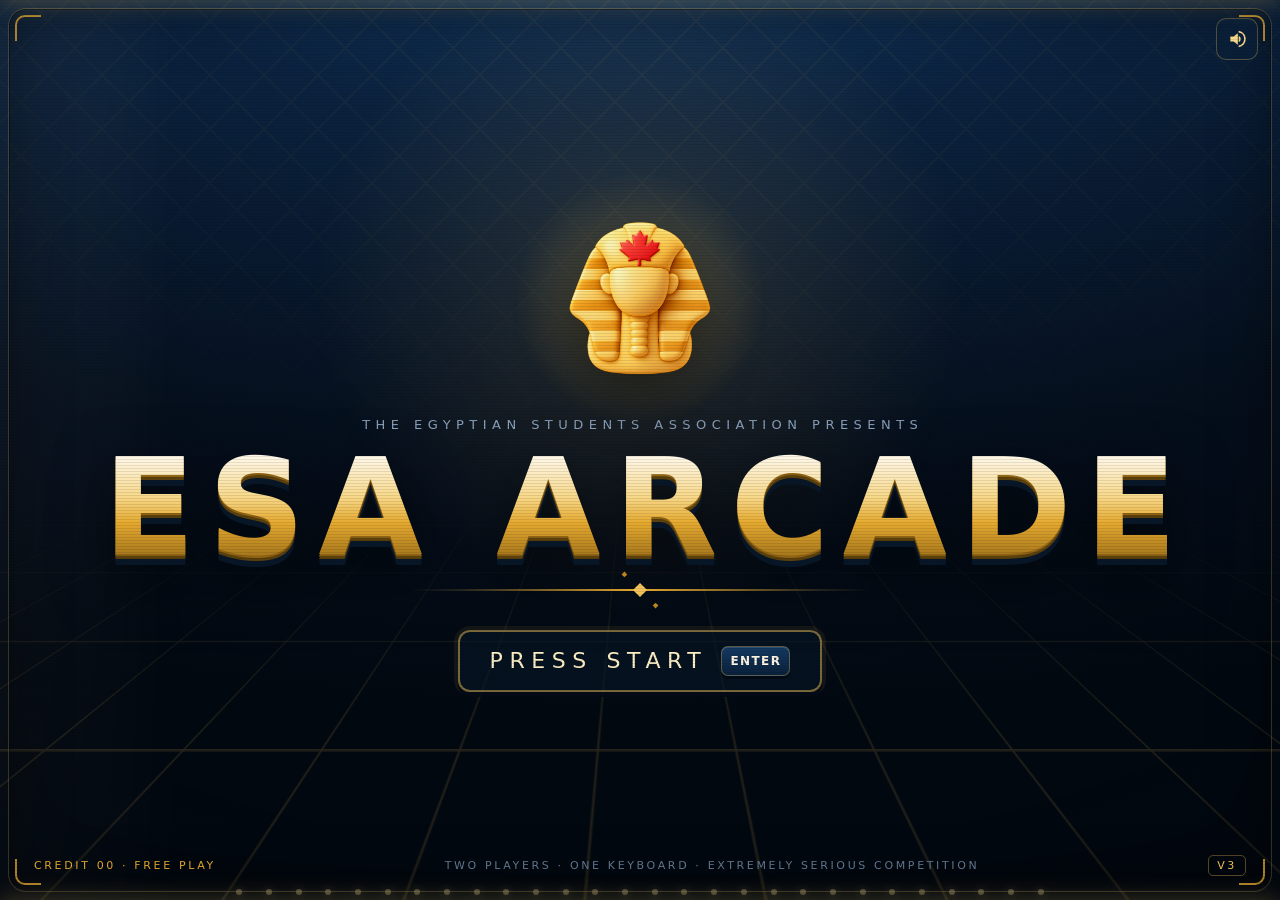
==== commit e29c5cf3: "ESA Arcade V3 launch" ====
--- a/index.html
+++ b/index.html
@@ -4,32 +4,42 @@
   <meta charset="utf-8" />
   <meta name="viewport" content="width=device-width, initial-scale=1" />
   <title>ESA Arcade</title>
-  <meta name="description" content="ESA Arcade - a two-player party game collection for the Egyptian Students Association." />
+  <meta name="description" content="ESA Arcade - a two-player party game collection and tournament for the Egyptian Students Association." />
   <link rel="icon" href="assets/Branding/Golden Canadian Pharaoh Emblem.png" />
   <link rel="stylesheet" href="css/tokens.css" />
   <link rel="stylesheet" href="css/arcade.css" />
+  <link rel="stylesheet" href="css/menus.css" />
+  <link rel="stylesheet" href="css/tournament.css" />
 </head>
 <body>
 
   <!-- ====================================================================
-       Ambient background. Persists behind every screen.
+       Ambient background. Persists behind every screen; frozen in gameplay.
        ==================================================================== -->
   <div id="ambient" aria-hidden="true">
     <div class="amb-pattern"></div>
     <div class="amb-glow"></div>
+    <div class="amb-floor"><div class="amb-grid"></div></div>
     <div class="amb-sweep"></div>
     <div class="amb-dust" id="ambDust"></div>
     <div class="amb-vignette"></div>
   </div>
 
+  <!-- Cabinet bezel: gold frame + marquee bulbs around the whole viewport. -->
+  <div id="bezel" aria-hidden="true">
+    <div class="bezel-bulbs" id="bezelBulbs"></div>
+    <i class="bz-corner tl"></i><i class="bz-corner tr"></i>
+    <i class="bz-corner bl"></i><i class="bz-corner br"></i>
+  </div>
+
   <!-- ====================================================================
-       Reusable SVG symbols for the game icons.
+       Reusable SVG symbols.
        ==================================================================== -->
   <svg width="0" height="0" style="position:absolute" aria-hidden="true" focusable="false">
     <defs>
       <!-- Bomb -->
       <symbol id="icoBomb" viewBox="0 0 100 100">
-        <g class="art-move">
+        <g>
           <path d="M62 24l6-10 9 5-6 10" fill="none" stroke="#c0871f" stroke-width="5" stroke-linecap="round"/>
           <circle cx="79" cy="17" r="6" fill="#f3c35a"/>
           <circle cx="79" cy="17" r="10" fill="#f3c35a" opacity=".3"/>
@@ -43,7 +53,7 @@
 
       <!-- Mallet -->
       <symbol id="icoMallet" viewBox="0 0 100 100">
-        <g class="art-move">
+        <g>
           <rect x="44" y="40" width="12" height="48" rx="6" transform="rotate(18 50 64)" fill="#8e6314"/>
           <rect x="44" y="40" width="12" height="48" rx="6" transform="rotate(18 50 64)" fill="none" stroke="#5c400c" stroke-width="2"/>
           <rect x="18" y="16" width="64" height="34" rx="11" transform="rotate(18 50 33)" fill="#f3c35a"/>
@@ -52,133 +62,173 @@
           <path d="M84 56l9-5M86 66l10 1M78 46l5-9" stroke="#f3c35a" stroke-width="4" stroke-linecap="round" opacity=".8"/>
         </g>
       </symbol>
+
+      <!-- Trophy -->
+      <symbol id="icoTrophy" viewBox="0 0 100 100">
+        <path d="M30 14h40v20a20 20 0 0 1-40 0z" fill="#f3c35a" stroke="#c0871f" stroke-width="3"/>
+        <path d="M30 20H17a11 11 0 0 0 13 18M70 20h13a11 11 0 0 1-13 18" fill="none" stroke="#c0871f" stroke-width="5" stroke-linecap="round"/>
+        <rect x="45" y="53" width="10" height="16" fill="#c0871f"/>
+        <path d="M33 69h34l5 13H28z" fill="#e5a92f" stroke="#8e6314" stroke-width="2.5" stroke-linejoin="round"/>
+        <rect x="24" y="82" width="52" height="8" rx="2" fill="#8e6314"/>
+        <path d="M38 22v12a12 12 0 0 0 6 10" fill="none" stroke="#fdeec4" stroke-width="4" stroke-linecap="round" opacity=".7"/>
+        <path d="M50 22l3 6 6 1-4.5 4 1 6-5.5-3-5.5 3 1-6-4.5-4 6-1z" fill="#fff6e4" opacity=".9"/>
+      </symbol>
+
+      <!-- Two players -->
+      <symbol id="icoVersus" viewBox="0 0 100 100">
+        <circle cx="30" cy="34" r="13" fill="#4aa3ff"/>
+        <path d="M10 78a20 20 0 0 1 40 0z" fill="#4aa3ff"/>
+        <circle cx="70" cy="34" r="13" fill="#ff6a5c"/>
+        <path d="M50 78a20 20 0 0 1 40 0z" fill="#ff6a5c"/>
+        <path d="M44 50l12 0" stroke="#f3c35a" stroke-width="5" stroke-linecap="round"/>
+      </symbol>
+
+      <!-- Bracket -->
+      <symbol id="icoBracket" viewBox="0 0 100 100">
+        <g fill="none" stroke="#f3c35a" stroke-width="5" stroke-linecap="round" stroke-linejoin="round">
+          <path d="M10 18h20v20H10M10 62h20v20H10M30 28h14v44H30M44 50h18"/>
+        </g>
+        <circle cx="76" cy="50" r="13" fill="#f3c35a"/>
+        <path d="M76 43l2 4.5 5 .6-3.6 3.3 1 4.9-4.4-2.5-4.4 2.5 1-4.9-3.6-3.3 5-.6z" fill="#5c400c"/>
+      </symbol>
     </defs>
   </svg>
 
   <div id="app">
 
     <!-- ==================================================================
-         TITLE SCREEN
-         ================================================================== -->
-    <section id="titleScreen" class="screen" aria-label="Title screen">
-      <div class="title-inner">
-        <div class="title-emblem">
-          <img src="assets/Branding/Golden Canadian Pharaoh Emblem.png" alt="" />
-        </div>
-        <h1 class="title-wordmark">ESA Arcade</h1>
-        <div class="rule title-rule"></div>
-        <p class="title-sub">Egyptian Students Association</p>
-        <button class="title-prompt" id="startPrompt" type="button">Press Enter to Start</button>
-      </div>
-      <p class="title-foot">Two players &middot; One keyboard &middot; Extremely serious competition</p>
-    </section>
-
-    <!-- ==================================================================
-         ARCADE MENU
-         ================================================================== -->
-    <section id="menuScreen" class="screen" aria-label="Game selection">
-      <div class="menu-inner stagger">
-
-        <header class="arc-header">
-          <img class="arc-mark" src="assets/Branding/Golden Canadian Pharaoh Emblem.png" alt="ESA emblem" />
-          <div>
-            <div class="arc-title">ESA Arcade</div>
-            <div class="arc-tag">Choose your machine</div>
-          </div>
-          <div class="spacer"></div>
-          <button class="sound-btn" id="soundBtn" type="button" aria-label="Toggle sound">
-            <svg class="icon-on" viewBox="0 0 24 24" aria-hidden="true"><path d="M4 9v6h4l5 4V5L8 9H4zm12.5 3a4.5 4.5 0 0 0-2.5-4v8a4.5 4.5 0 0 0 2.5-4zM14 2.2v2.1a7.8 7.8 0 0 1 0 15.4v2.1a9.9 9.9 0 0 0 0-19.6z"/></svg>
-            <svg class="icon-off" viewBox="0 0 24 24" aria-hidden="true"><path d="M4 9v6h4l5 4V5L8 9H4zm15.6 3l2.4-2.4-1.4-1.4L18.2 10.6 15.8 8.2l-1.4 1.4 2.4 2.4-2.4 2.4 1.4 1.4 2.4-2.4 2.4 2.4 1.4-1.4z"/></svg>
+         WELCOME / BOOT
+         ================================================================== -->
+    <section id="welcomeScreen" class="screen" aria-label="Welcome">
+      <div class="welcome-inner">
+        <div class="welcome-emblem" id="welcomeEmblem">
+          <span class="emblem-glow"></span>
+          <span class="emblem-legs" aria-hidden="true"><i class="leg l"></i><i class="leg r"></i></span>
+          <img src="assets/Branding/Golden Canadian Pharaoh Emblem.png" alt="ESA emblem" />
+        </div>
+        <div class="welcome-kicker">The Egyptian Students Association presents</div>
+        <h1 class="welcome-wordmark" data-text="ESA ARCADE">ESA ARCADE</h1>
+        <div class="rule welcome-rule"></div>
+        <button class="press-start" id="pressStart" type="button">
+          <span class="ps-blink">Press Start</span>
+          <span class="keycap">Enter</span>
+        </button>
+      </div>
+      <div class="welcome-foot">
+        <span class="wf-credit">Credit 00 &middot; Free Play</span>
+        <span class="wf-ticker" id="welcomeTicker">Two players &middot; One keyboard &middot; Extremely serious competition</span>
+        <span class="wf-ver">V3</span>
+      </div>
+    </section>
+
+    <!-- ==================================================================
+         MODE SELECT
+         ================================================================== -->
+    <section id="modeScreen" class="screen has-topbar" aria-label="Mode select">
+      <div class="mode-inner">
+        <header class="screen-head">
+          <span class="px-arrow left" aria-hidden="true"></span>
+          <h2 class="screen-title">Select Mode</h2>
+          <span class="px-arrow right" aria-hidden="true"></span>
+        </header>
+        <div class="mode-grid" id="modeGrid">
+          <button class="mode-card" data-mode="casual" type="button">
+            <span class="mc-marquee"><span class="mc-bulbs"></span><span class="mc-title">Casual</span></span>
+            <span class="mc-screen"><svg viewBox="0 0 100 100"><use href="#icoVersus" /></svg></span>
+            <span class="mc-lines">
+              <span>Quick local matches</span>
+              <span>Choose 2 characters</span>
+              <span>Play any machine</span>
+            </span>
+            <span class="mc-cta">&#9654; Press Enter</span>
           </button>
+          <button class="mode-card" data-mode="tournament" type="button">
+            <span class="mc-marquee"><span class="mc-bulbs"></span><span class="mc-title">Tournament</span></span>
+            <span class="mc-screen"><svg viewBox="0 0 100 100"><use href="#icoTrophy" /></svg></span>
+            <span class="mc-lines">
+              <span>ESA team-bonding championship</span>
+              <span>Everyone present plays</span>
+              <span>League stage + knockouts</span>
+            </span>
+            <span class="mc-cta">&#9654; Press Enter</span>
+          </button>
+        </div>
+        <p class="nav-hint"><b>&larr; &rarr;</b> choose &middot; <b>Enter</b> select &middot; <b>Esc</b> back</p>
+      </div>
+    </section>
+
+    <!-- ==================================================================
+         CASUAL CHARACTER SELECT
+         ================================================================== -->
+    <section id="charSelectScreen" class="screen has-topbar" aria-label="Character select">
+      <div class="cs-inner">
+        <header class="screen-head">
+          <span class="px-arrow left" aria-hidden="true"></span>
+          <h2 class="screen-title">Choose Your Fighter</h2>
+          <span class="px-arrow right" aria-hidden="true"></span>
         </header>
-
-        <div class="roster">
-          <span class="roster-label">Today&rsquo;s Roster</span>
-          <div class="roster-person" style="--pc: var(--zima)">
-            <img src="assets/zima_normal.png" alt="" />
-            <div><b>Zima</b><span>WASD &middot; A S D</span></div>
-          </div>
-          <span class="roster-vs">VS</span>
-          <div class="roster-person" style="--pc: var(--shaza)">
-            <img src="assets/shaza_normal.png" alt="" />
-            <div><b>Shaza</b><span>Arrows &middot; J K L</span></div>
-          </div>
-          <span class="roster-note">More ESA members<br />joining later</span>
-        </div>
-
-        <div class="cards" id="cardGrid">
-
-          <button class="card" data-game="bomb" style="--accent: #e8584f" type="button">
-            <span class="card-no">Machine 01</span>
-            <span class="card-art"><svg class="art-move" viewBox="0 0 100 100"><use href="#icoBomb" /></svg></span>
-            <span class="card-title">Bomb Pass</span>
-            <span class="card-desc">Holding it? Chase. Not holding it? Run. The fuse is hidden.</span>
-            <span class="card-keys">
-              <span class="who">Zima</span>
-              <span class="row">
-                <span class="keycap">W</span><span class="keycap">A</span><span class="keycap">S</span><span class="keycap">D</span>
-              </span>
-              <span class="divider"></span>
-              <span class="who">Shaza</span>
-              <span class="row"><span class="keycap wide">Arrows</span></span>
-            </span>
-          </button>
-
-          <button class="card" data-game="coin" style="--accent: #f3c35a" type="button">
-            <span class="card-no">Machine 02</span>
-            <span class="card-art">
-              <img class="art-move" src="assets/Branding/Golden Canadian Pharaoh Emblem.png" alt="" style="width:100%;height:100%;object-fit:contain" />
-            </span>
-            <span class="card-title">Coin Rush</span>
-            <span class="card-desc">Sixty seconds. Collect ESA tokens. Golden ones are worth three.</span>
-            <span class="card-keys">
-              <span class="who">Zima</span>
-              <span class="row">
-                <span class="keycap">W</span><span class="keycap">A</span><span class="keycap">S</span><span class="keycap">D</span>
-              </span>
-              <span class="divider"></span>
-              <span class="who">Shaza</span>
-              <span class="row"><span class="keycap wide">Arrows</span></span>
-            </span>
-          </button>
-
-          <button class="card" data-game="bonk" style="--accent: #4fb7c9" type="button">
-            <span class="card-no">Machine 03</span>
-            <span class="card-art"><svg class="art-move" viewBox="0 0 100 100"><use href="#icoMallet" /></svg></span>
-            <span class="card-title">Bonk Booth</span>
-            <span class="card-desc">Your rival pops out of three holes. Hit the matching key. Skip the bombs.</span>
-            <span class="card-keys">
-              <span class="who">Zima</span>
-              <span class="row">
-                <span class="keycap">A</span><span class="keycap">S</span><span class="keycap">D</span>
-              </span>
-              <span class="divider"></span>
-              <span class="who">Shaza</span>
-              <span class="row">
-                <span class="keycap">J</span><span class="keycap">K</span><span class="keycap">L</span>
-              </span>
-            </span>
-          </button>
-
-        </div>
-
-        <p class="menu-hint"><b>&larr; &rarr;</b> to browse &middot; <b>Enter</b> to play</p>
+        <div class="cs-stage">
+          <div class="cs-side" id="csSideP1" data-slot="p1"></div>
+          <div class="cs-roster-wrap">
+            <div class="cs-roster" id="csRoster"></div>
+          </div>
+          <div class="cs-side" id="csSideP2" data-slot="p2"></div>
+        </div>
+        <p class="nav-hint" id="csHint"><b>Mouse:</b> click a fighter to lock in P1, then P2 &middot; <b>Esc</b> back</p>
+      </div>
+    </section>
+
+    <!-- ==================================================================
+         VS PRESENTATION
+         ================================================================== -->
+    <section id="vsScreen" class="screen has-topbar vs-screen" aria-label="Versus">
+      <div class="vs-half p1" id="vsP1"></div>
+      <div class="vs-half p2" id="vsP2"></div>
+      <div class="vs-center">
+        <img class="vs-emblem" src="assets/Branding/Golden Canadian Pharaoh Emblem.png" alt="" />
+        <span class="vs-word">VS</span>
+      </div>
+      <div class="vs-flash"></div>
+    </section>
+
+    <!-- ==================================================================
+         GAME LIBRARY
+         ================================================================== -->
+    <section id="libraryScreen" class="screen has-topbar" aria-label="Game library">
+      <div class="lib-inner">
+        <div class="lib-top">
+          <div class="matchup" id="libMatchup"></div>
+          <button class="btn btn-ghost btn-small" id="changePlayersBtn" type="button">Change Players <span class="kbd-hint">C</span></button>
+        </div>
+        <header class="screen-head lib-head">
+          <h2 class="screen-title">Arcade Floor</h2>
+          <span class="lib-count" id="libCount">01 / 03</span>
+        </header>
+        <div class="lib-floor">
+          <button class="px-nav prev" id="libPrev" type="button" aria-label="Previous game"><span class="px-arrow left"></span></button>
+          <div class="lib-carousel" id="libCarousel"></div>
+          <button class="px-nav next" id="libNext" type="button" aria-label="Next game"><span class="px-arrow right"></span></button>
+        </div>
+        <div class="lib-dots" id="libDots"></div>
+        <p class="nav-hint"><b>&larr; &rarr;</b> or <b>A D</b> browse &middot; <b>Enter</b> play &middot; <b>C</b> change players &middot; <b>Esc</b> back</p>
       </div>
     </section>
 
     <!-- ==================================================================
          GAME INTRO
          ================================================================== -->
-    <section id="introScreen" class="screen" aria-label="Game briefing">
-      <div class="intro-inner panel panel-corners stagger">
+    <section id="introScreen" class="screen has-topbar" aria-label="Game briefing">
+      <div class="intro-inner panel panel-corners">
+        <div class="intro-kicker" id="introKicker">Casual Match</div>
         <div class="intro-art" id="introArt"></div>
         <h2 id="introTitle">Bomb Pass</h2>
+        <div class="intro-mode" id="introMode"></div>
         <div class="rule intro-rule"></div>
         <p class="intro-rules" id="introRules"></p>
         <div class="intro-controls" id="introControls"></div>
         <div class="intro-actions">
-          <button class="btn btn-ghost btn-small" id="introBackBtn" type="button">Back</button>
-          <button class="btn btn-gold" id="introStartBtn" type="button">Start Match</button>
+          <button class="btn btn-ghost btn-small" id="introBackBtn" type="button">&larr; Back</button>
+          <button class="btn btn-gold" id="introStartBtn" type="button">Start Match <span class="kbd-hint">Enter</span></button>
         </div>
       </div>
     </section>
@@ -190,23 +240,23 @@
       <div class="stage">
 
         <div class="play-bar">
-          <button class="btn btn-ghost btn-small" id="playBackBtn" type="button">&larr; Arcade</button>
+          <button class="btn btn-ghost btn-small pause-btn" id="pauseBtn" type="button">&#10074;&#10074; Pause <span class="kbd-hint">Esc</span></button>
           <span class="game-name" id="playTitle">Bomb Pass</span>
           <span class="game-mode" id="playMode"></span>
           <span class="spacer"></span>
-          <button class="btn btn-ghost btn-small" id="playRestartBtn" type="button">Restart</button>
+          <span class="play-tag hidden" id="playTag"></span>
         </div>
 
         <div class="hud">
-          <div class="hud-player" id="hudZima" style="--pc: var(--zima)">
-            <img class="hud-face" src="assets/zima_normal.png" alt="" />
+          <div class="hud-player" id="hudP1">
+            <span class="hud-face"><img id="faceP1" src="assets/zima_normal.png" alt="" /></span>
             <span class="hud-meta">
-              <span class="hud-name">Zima</span>
-              <span class="hud-keys" id="keysZima">W A S D</span>
+              <span class="hud-name" id="nameP1">Player 1</span>
+              <span class="hud-keys" id="keysP1">W A S D</span>
             </span>
             <span class="hud-tail">
-              <span class="hud-pips" id="pipsZima"></span>
-              <span class="hud-score" id="scoreZima">0</span>
+              <span class="hud-pips" id="pipsP1"></span>
+              <span class="hud-score" id="scoreP1">0</span>
             </span>
           </div>
 
@@ -215,15 +265,15 @@
             <span class="hud-value" id="hudValue">&mdash;</span>
           </div>
 
-          <div class="hud-player is-right" id="hudShaza" style="--pc: var(--shaza)">
-            <img class="hud-face" src="assets/shaza_normal.png" alt="" />
+          <div class="hud-player is-right" id="hudP2">
+            <span class="hud-face"><img id="faceP2" src="assets/shaza_normal.png" alt="" /></span>
             <span class="hud-meta">
-              <span class="hud-name">Shaza</span>
-              <span class="hud-keys" id="keysShaza">Arrow Keys</span>
+              <span class="hud-name" id="nameP2">Player 2</span>
+              <span class="hud-keys" id="keysP2">Arrow Keys</span>
             </span>
             <span class="hud-tail">
-              <span class="hud-pips" id="pipsShaza"></span>
-              <span class="hud-score" id="scoreShaza">0</span>
+              <span class="hud-pips" id="pipsP2"></span>
+              <span class="hud-score" id="scoreP2">0</span>
             </span>
           </div>
         </div>
@@ -236,20 +286,17 @@
           <div class="result-overlay hidden" id="resultOverlay">
             <div class="result-card">
               <div class="result-portrait" id="resultPortrait">
-                <img src="assets/zima_normal.png" alt="" id="resultPortraitImg" />
+                <span class="rp-crop"><img src="assets/Branding/Golden Canadian Pharaoh Emblem.png" alt="" id="resultPortraitImg" /></span>
               </div>
               <div class="result-kicker" id="resultKicker">Match Over</div>
-              <h2 id="resultTitle">Zima Wins</h2>
+              <h2 id="resultTitle">Winner</h2>
               <div class="result-score">
-                <span class="sc zima" id="resultScoreZima">0</span>
+                <span class="sc" id="resultScoreP1">0</span>
                 <i>&ndash;</i>
-                <span class="sc shaza" id="resultScoreShaza">0</span>
+                <span class="sc" id="resultScoreP2">0</span>
               </div>
               <p class="result-text" id="resultText"></p>
-              <div class="result-actions">
-                <button class="btn btn-gold" id="rematchBtn" type="button">Rematch</button>
-                <button class="btn btn-ghost" id="resultBackBtn" type="button">Back to Arcade</button>
-              </div>
+              <div class="result-actions" id="resultActions"></div>
             </div>
           </div>
         </div>
@@ -257,17 +304,217 @@
       </div>
     </section>
 
+    <!-- ==================================================================
+         TOURNAMENT - PARTICIPANT SELECT
+         ================================================================== -->
+    <section id="participantScreen" class="screen has-topbar" aria-label="Tournament participants">
+      <div class="ps-inner">
+        <header class="screen-head">
+          <span class="px-arrow left" aria-hidden="true"></span>
+          <h2 class="screen-title">Who&rsquo;s Playing?</h2>
+          <span class="px-arrow right" aria-hidden="true"></span>
+        </header>
+        <p class="screen-sub">Select every ESA member physically here for the championship.</p>
+        <div class="ps-roster-wrap"><div class="ps-roster" id="psRoster"></div></div>
+        <div class="ps-note hidden" id="psNote"></div>
+        <div class="ps-bar">
+          <div class="ps-count"><b id="psCount">0</b><span id="psCountLabel">Players selected</span></div>
+          <div class="ps-format" id="psFormat"></div>
+          <div class="ps-actions">
+            <button class="btn btn-ghost btn-small" id="psAllBtn" type="button">Select All</button>
+            <button class="btn btn-gold" id="psStartBtn" type="button">Start Tournament <span class="kbd-hint">Enter</span></button>
+          </div>
+        </div>
+        <p class="nav-hint"><b>Arrows</b> move &middot; <b>Space</b> toggle &middot; <b>Enter</b> start &middot; <b>Esc</b> back</p>
+      </div>
+    </section>
+
+    <!-- ==================================================================
+         TOURNAMENT - INTRO / FORMAT REVEAL
+         ================================================================== -->
+    <section id="tourIntroScreen" class="screen has-topbar" aria-label="Tournament introduction">
+      <div class="ti-inner">
+        <div class="ti-kicker">ESA Arcade presents</div>
+        <h2 class="ti-title">The ESA Arcade<br /><span>Championship</span></h2>
+        <div class="ti-faces" id="tiFaces"></div>
+        <div class="ti-format" id="tiFormat"></div>
+        <p class="ti-rules">Win <b>3</b> &middot; Tie <b>1</b> &middot; Loss <b>0</b> &middot; Bye <b>3</b> &mdash; ties broken by wins, then score difference, then a draw of lots.</p>
+        <button class="btn btn-gold" id="tiBeginBtn" type="button">Begin Tournament <span class="kbd-hint">Enter</span></button>
+      </div>
+    </section>
+
+    <!-- ==================================================================
+         TOURNAMENT - HUB
+         ================================================================== -->
+    <section id="hubScreen" class="screen has-topbar" aria-label="Tournament hub">
+      <div class="hub-inner">
+        <header class="hub-head">
+          <div class="hub-phase" id="hubPhase">League Stage</div>
+          <h2 class="hub-title" id="hubTitle">Round 1</h2>
+          <div class="hub-progress" id="hubProgress"></div>
+        </header>
+        <div class="hub-grid">
+          <div class="hub-panel hub-round" id="hubRound"></div>
+          <div class="hub-panel hub-side" id="hubSide"></div>
+        </div>
+        <div class="hub-actions">
+          <button class="btn btn-ghost btn-small" id="hubViewBtn" type="button">View Standings</button>
+          <button class="btn btn-gold btn-big" id="hubNextBtn" type="button">Continue <span class="kbd-hint">Enter</span></button>
+        </div>
+      </div>
+    </section>
+
+    <!-- ==================================================================
+         TOURNAMENT - GAME DRAW
+         ================================================================== -->
+    <section id="drawScreen" class="screen has-topbar" aria-label="Game draw">
+      <div class="draw-inner">
+        <div class="draw-kicker" id="drawKicker">Round 1</div>
+        <h2 class="draw-title">Game Draw</h2>
+        <div class="draw-machine">
+          <div class="draw-window">
+            <div class="draw-reel" id="drawReel"></div>
+            <div class="draw-selector"><i></i><i></i></div>
+          </div>
+        </div>
+        <div class="draw-excluded hidden" id="drawExcluded"></div>
+        <div class="draw-result" id="drawResult">
+          <div class="dr-kicker" id="drawResultKicker">Round 1 Game</div>
+          <div class="dr-title" id="drawResultTitle"></div>
+          <div class="dr-sub" id="drawResultSub"></div>
+        </div>
+        <button class="btn btn-gold" id="drawContinueBtn" type="button">Skip <span class="kbd-hint">Enter</span></button>
+      </div>
+    </section>
+
+    <!-- ==================================================================
+         TOURNAMENT - FIXTURE REVEAL
+         ================================================================== -->
+    <section id="fixtureScreen" class="screen has-topbar" aria-label="Fixtures">
+      <div class="fx-inner">
+        <div class="fx-kicker" id="fxKicker">League Stage</div>
+        <h2 class="fx-title" id="fxTitle">Round 1 Fixtures</h2>
+        <div class="fx-game" id="fxGame"></div>
+        <div class="fx-shuffle" id="fxShuffle"></div>
+        <div class="fx-list" id="fxList"></div>
+        <button class="btn btn-gold" id="fxContinueBtn" type="button">Continue <span class="kbd-hint">Enter</span></button>
+      </div>
+    </section>
+
+    <!-- ==================================================================
+         TOURNAMENT - STANDINGS
+         ================================================================== -->
+    <section id="standingsScreen" class="screen has-topbar" aria-label="Standings">
+      <div class="st-inner">
+        <div class="st-kicker" id="stKicker">League Stage</div>
+        <h2 class="st-title" id="stTitle">Standings</h2>
+        <div class="st-table-wrap"><div class="st-table" id="stTable"></div></div>
+        <div class="st-banner hidden" id="stBanner"></div>
+        <button class="btn btn-gold" id="stContinueBtn" type="button">Continue <span class="kbd-hint">Enter</span></button>
+      </div>
+    </section>
+
+    <!-- ==================================================================
+         TOURNAMENT - KNOCKOUT BRACKET
+         ================================================================== -->
+    <section id="bracketScreen" class="screen has-topbar" aria-label="Knockout bracket">
+      <div class="br-inner">
+        <div class="br-kicker" id="brKicker">Knockout Stage</div>
+        <h2 class="br-title" id="brTitle">The Bracket</h2>
+        <div class="br-wrap"><div class="bracket" id="bracket"></div></div>
+        <button class="btn btn-gold" id="brContinueBtn" type="button">Continue <span class="kbd-hint">Enter</span></button>
+      </div>
+    </section>
+
+    <!-- ==================================================================
+         TOURNAMENT - THE FINAL
+         ================================================================== -->
+    <section id="finalScreen" class="screen has-topbar final-screen" aria-label="The final">
+      <div class="fn-rays"></div>
+      <div class="fn-side a" id="fnA"></div>
+      <div class="fn-side b" id="fnB"></div>
+      <div class="fn-center">
+        <div class="fn-kicker">ESA Arcade Championship</div>
+        <h2 class="fn-title">The Final</h2>
+        <div class="fn-vs">VS</div>
+        <button class="btn btn-gold btn-big" id="fnDrawBtn" type="button">Draw the Final Game <span class="kbd-hint">Enter</span></button>
+      </div>
+    </section>
+
+    <!-- ==================================================================
+         TOURNAMENT - CHAMPION
+         ================================================================== -->
+    <section id="championScreen" class="screen has-topbar champion-screen" aria-label="Champion">
+      <div class="ch-rays"></div>
+      <div class="ch-confetti" id="chConfetti"></div>
+      <div class="ch-inner">
+        <div class="ch-kicker">ESA Arcade</div>
+        <h2 class="ch-title">Champion</h2>
+        <div class="ch-stage">
+          <img class="ch-emblem" src="assets/Branding/Golden Canadian Pharaoh Emblem.png" alt="" />
+          <img class="ch-art" id="chArt" src="assets/zima_normal.png" alt="" />
+          <svg class="ch-trophy" viewBox="0 0 100 100" aria-hidden="true"><use href="#icoTrophy" /></svg>
+        </div>
+        <div class="ch-name" id="chName">Zima</div>
+        <div class="ch-record" id="chRecord"></div>
+        <div class="ch-actions">
+          <button class="btn btn-ghost" id="chHomeBtn" type="button">Arcade Home</button>
+          <button class="btn btn-gold" id="chAgainBtn" type="button">New Tournament <span class="kbd-hint">Enter</span></button>
+        </div>
+      </div>
+    </section>
+
   </div>
 
-  <div id="veil" aria-hidden="true"></div>
+  <!-- Global top bar: one consistent BACK control + sound toggle. -->
+  <div id="topbar">
+    <button class="back-btn" id="backBtn" type="button">
+      <span class="px-arrow left" aria-hidden="true"></span>
+      <span class="bb-label">Back</span>
+      <span class="keycap">Esc</span>
+    </button>
+    <span class="topbar-crumb" id="topbarCrumb"></span>
+    <button class="sound-btn" id="soundBtn" type="button" aria-label="Toggle sound">
+      <svg class="icon-on" viewBox="0 0 24 24" aria-hidden="true"><path d="M4 9v6h4l5 4V5L8 9H4zm12.5 3a4.5 4.5 0 0 0-2.5-4v8a4.5 4.5 0 0 0 2.5-4zM14 2.2v2.1a7.8 7.8 0 0 1 0 15.4v2.1a9.9 9.9 0 0 0 0-19.6z"/></svg>
+      <svg class="icon-off" viewBox="0 0 24 24" aria-hidden="true"><path d="M4 9v6h4l5 4V5L8 9H4zm15.6 3l2.4-2.4-1.4-1.4L18.2 10.6 15.8 8.2l-1.4 1.4 2.4 2.4-2.4 2.4 1.4 1.4 2.4-2.4 2.4 2.4 1.4-1.4z"/></svg>
+    </button>
+  </div>
+
+  <!-- Modal layer: pause menu, confirmations, standings peek. -->
+  <div id="modalLayer" class="hidden"></div>
+
+  <!-- The ESA mascot (attract mode only). The emblem PNG is never altered:
+       legs and arms are separate elements drawn around it. -->
+  <div id="mascot" aria-hidden="true">
+    <div class="m-body">
+      <span class="m-arm l"></span><span class="m-arm r"></span>
+      <img src="assets/Branding/Golden Canadian Pharaoh Emblem.png" alt="" />
+      <span class="m-leg l"></span><span class="m-leg r"></span>
+    </div>
+    <span class="m-shadow"></span>
+  </div>
+
+  <div id="crt" aria-hidden="true"></div>
+  <div id="veil" aria-hidden="true">
+    <div class="shutter top"></div>
+    <div class="shutter bot"></div>
+    <div class="veil-seal"><img src="assets/Branding/Golden Canadian Pharaoh Emblem.png" alt="" /></div>
+    <div class="veil-line"></div>
+  </div>
 
   <!-- Plain scripts, not modules: this must keep working from file:// -->
   <script src="js/core.js"></script>
   <script src="js/characters.js"></script>
+  <script src="js/registry.js"></script>
   <script src="js/arena.js"></script>
   <script src="js/bombpass.js"></script>
   <script src="js/coinrush.js"></script>
   <script src="js/bonkbooth.js"></script>
+  <script src="js/tournament.js"></script>
+  <script src="js/app.js"></script>
+  <script src="js/menus.js"></script>
+  <script src="js/tournament-ui.js"></script>
+  <script src="js/attract.js"></script>
   <script src="js/main.js"></script>
 </body>
 </html>
--- a/css/tokens.css
+++ b/css/tokens.css
@@ -36,6 +36,10 @@
   --danger: #e8584f;
   --success: #3fbb7d;
 
+  /* --- Player slots (controls belong to the slot, not the character) --- */
+  --p1: #4aa3ff;
+  --p2: #ff6a5c;
+
   /* --- Per-game accents ------------------------------------------------ */
   --accent-bomb: #e8584f;
   --accent-coin: #f3c35a;
@@ -47,6 +51,8 @@
                   system-ui, sans-serif;
   --font-ui: "Segoe UI", system-ui, -apple-system, BlinkMacSystemFont,
              "Helvetica Neue", Arial, sans-serif;
+  /* Score / counter readouts: a tabular, slightly mechanical face. */
+  --font-digits: "Bahnschrift", "DIN Alternate", "Consolas", "Menlo", monospace;
 
   /* --- Motion ---------------------------------------------------------- */
   --ease-out: cubic-bezier(.22, 1, .36, 1);
@@ -243,6 +249,27 @@
 .btn-ghost:active { transform: translateY(2px); box-shadow: 0 2px 0 rgba(3, 11, 22, .8); }
 
 .btn-small { min-height: 38px; padding: 0 16px; font-size: 13px; letter-spacing: .12em; }
+.btn-big { min-height: 56px; padding: 0 34px; font-size: 18px; }
+.btn:disabled { opacity: .42; cursor: not-allowed; transform: none !important; filter: grayscale(.5); }
+
+/* Small key hint inside a button: [Enter] */
+.kbd-hint {
+  display: inline-grid;
+  place-items: center;
+  min-width: 22px;
+  height: 20px;
+  padding: 0 6px;
+  margin-left: 2px;
+  border-radius: 5px;
+  font-family: var(--font-display);
+  font-size: 10px;
+  letter-spacing: .1em;
+  line-height: 1;
+  background: rgba(3, 11, 22, .22);
+  border: 1px solid currentColor;
+  opacity: .72;
+}
+.btn-ghost .kbd-hint { background: rgba(3, 11, 22, .45); }
 
 /* --------------------------------------------------------------------------
    Key caps - used in intro screens and the HUD.
--- a/css/arcade.css
+++ b/css/arcade.css
@@ -1,6 +1,10 @@
 /* ==========================================================================
-   ESA ARCADE - Screens, HUD, transitions and motion.
-   Depends on css/tokens.css.
+   ESA ARCADE - Shell, ambient, transitions, welcome, intro, play + HUD.
+   Depends on css/tokens.css. Menu screens live in css/menus.css and the
+   tournament screens in css/tournament.css.
+
+   GAMEPLAY RULE: body.is-gameplay freezes every decorative animation
+   (ambient, dust, bezel bulbs, CRT, mascot). Only the game and its HUD move.
    ========================================================================== */
 
 /* --------------------------------------------------------------------------
@@ -18,12 +22,13 @@
   display: flex;
   align-items: center;
   justify-content: center;
-  padding: 20px;
+  padding: 20px clamp(16px, 3vw, 40px);
   opacity: 0;
   visibility: hidden;
   pointer-events: none;
   transition: opacity .28s var(--ease-out), visibility .28s;
 }
+.screen.has-topbar { padding-top: clamp(64px, 9vh, 78px); padding-bottom: clamp(18px, 3vh, 30px); }
 .screen.is-active {
   opacity: 1;
   visibility: visible;
@@ -44,10 +49,11 @@
   from { opacity: 0; transform: translateY(18px); }
   to   { opacity: 1; transform: none; }
 }
+@keyframes fadeIn { from { opacity: 0; } to { opacity: 1; } }
 
 /* --------------------------------------------------------------------------
-   Ambient background - navy field, Egyptian chevrons, light sweep, dust.
-   Parallax offsets come from --px / --py, set in main.js.
+   Ambient background - navy field, Egyptian chevrons, a retro horizon
+   grid, light sweep and dust. Parallax offsets come from --px / --py.
    -------------------------------------------------------------------------- */
 #ambient {
   position: fixed;
@@ -61,7 +67,7 @@
 .amb-pattern {
   position: absolute;
   inset: 0;
-  opacity: .055;
+  opacity: .05;
   transform: translate3d(calc(var(--px, 0) * 10px), calc(var(--py, 0) * 10px), 0);
   transition: transform .5s var(--ease-out);
   background-image:
@@ -74,6 +80,39 @@
           mask-image: radial-gradient(120% 80% at 50% 0%, #000 10%, transparent 72%);
 }
 
+/* Retro horizon floor: a gold perspective grid fading into the distance. */
+.amb-floor {
+  position: absolute;
+  left: -20%;
+  right: -20%;
+  bottom: 0;
+  height: 46%;
+  perspective: 420px;
+  perspective-origin: 50% 0%;
+  pointer-events: none;
+  -webkit-mask-image: linear-gradient(180deg, transparent 0%, #000 55%);
+          mask-image: linear-gradient(180deg, transparent 0%, #000 55%);
+}
+.amb-grid {
+  position: absolute;
+  inset: 0 0 -60% 0;
+  transform-origin: 50% 0%;
+  transform: rotateX(62deg);
+  opacity: .16;
+  background-image:
+    linear-gradient(90deg, rgba(243, 195, 90, .9) 1px, transparent 1px),
+    linear-gradient(0deg, rgba(243, 195, 90, .9) 1px, transparent 1px);
+  background-size: 64px 64px;
+  animation: gridRoll 6s linear infinite;
+  animation-play-state: paused;
+}
+@keyframes gridRoll {
+  from { background-position: 0 0; }
+  to   { background-position: 0 64px; }
+}
+/* The floor only rolls in attract mode. */
+body.is-attract .amb-grid { animation-play-state: running; opacity: .22; }
+
 /* A slow band of warm light drifting across the field. */
 .amb-sweep {
   position: absolute;
@@ -91,6 +130,7 @@
   from { transform: translateX(0) rotate(8deg); }
   to   { transform: translateX(300%) rotate(8deg); }
 }
+body.is-attract .amb-sweep { animation-duration: 9s; }
 
 /* Soft gold pool behind the centre of the composition. */
 .amb-glow {
@@ -133,77 +173,125 @@
   100% { opacity: 0; transform: translate3d(var(--drift, 30px), -104vh, 0) scale(1.1); }
 }
 
-/* Ambient dims while a match is on so gameplay owns the attention. */
-#ambient.is-dim .amb-sweep,
-#ambient.is-dim .amb-glow { opacity: .35; }
-#ambient.is-dim .amb-dust { opacity: .3; }
-#ambient .amb-sweep,
-#ambient .amb-glow,
-#ambient .amb-dust { transition: opacity .5s var(--ease-out); }
+/* GAMEPLAY: the background goes still and dim so the arena owns attention. */
+body.is-gameplay .amb-sweep,
+body.is-gameplay .amb-dust,
+body.is-gameplay .amb-floor { display: none; }
+body.is-gameplay .amb-glow { opacity: .35; transform: none; transition: none; }
+body.is-gameplay .amb-pattern { transform: none; transition: none; }
 
 /* --------------------------------------------------------------------------
-   Transition veil - the wipe used between every screen change.
+   Transition: an arcade shutter. Two gold-edged panels slam shut, the
+   screen swaps behind them, then they open with a CRT line flick.
+   Timings match ESA.Screens.go (310ms close, 380ms open).
    -------------------------------------------------------------------------- */
 #veil {
   position: fixed;
   inset: 0;
   z-index: 90;
   pointer-events: none;
+  overflow: hidden;
+}
+#veil .shutter {
+  position: absolute;
+  left: 0;
+  right: 0;
+  height: 50.5%;
+  background:
+    repeating-linear-gradient(180deg, rgba(243, 195, 90, .05) 0 2px, transparent 2px 6px),
+    linear-gradient(180deg, var(--navy-800), var(--navy-900));
+  will-change: transform;
+}
+#veil .shutter.top {
+  top: 0;
+  transform: translate3d(0, -101%, 0);
+  border-bottom: 3px solid var(--gold-400);
+  box-shadow: 0 6px 24px rgba(243, 195, 90, .25);
+}
+#veil .shutter.bot {
+  bottom: 0;
+  transform: translate3d(0, 101%, 0);
+  border-top: 3px solid var(--gold-400);
+  box-shadow: 0 -6px 24px rgba(243, 195, 90, .25);
+}
+#veil.is-in .shutter { transform: none; transition: transform .29s cubic-bezier(.7, 0, .84, 0); }
+#veil.is-out .shutter.top { transform: translate3d(0, -101%, 0); transition: transform .36s var(--ease-out) .04s; }
+#veil.is-out .shutter.bot { transform: translate3d(0, 101%, 0); transition: transform .36s var(--ease-out) .04s; }
+
+/* Emblem seal on the seam while closed. */
+#veil .veil-seal {
+  position: absolute;
+  left: 50%;
+  top: 50%;
+  width: 66px;
+  height: 66px;
+  margin: -33px 0 0 -33px;
+  border-radius: 50%;
+  background: radial-gradient(circle, var(--navy-600), var(--navy-900));
+  border: 2px solid var(--gold-400);
+  box-shadow: 0 0 26px rgba(243, 195, 90, .45);
   opacity: 0;
-  background: linear-gradient(105deg, var(--navy-900) 0%, var(--navy-700) 48%, var(--navy-900) 100%);
-  clip-path: inset(0 100% 0 0);
-}
-#veil.is-in {
-  opacity: 1;
-  clip-path: inset(0 0 0 0);
-  transition: clip-path .3s var(--ease-in-out), opacity .05s linear;
-}
-#veil.is-out {
-  opacity: 1;
-  clip-path: inset(0 0 0 100%);
-  transition: clip-path .36s var(--ease-in-out);
-}
-/* Gold leading edge on the wipe. */
-#veil::after {
-  content: "";
-  position: absolute;
-  inset: 0;
-  background: linear-gradient(105deg, transparent 0 94%, var(--gold-400) 97%, transparent 100%);
-  opacity: .9;
+  transform: scale(.4);
+}
+#veil .veil-seal img { width: 72%; height: 72%; margin: 14%; object-fit: contain; }
+#veil.is-in .veil-seal { opacity: 1; transform: scale(1); transition: opacity .15s linear .16s, transform .2s var(--ease-back) .14s; }
+#veil.is-out .veil-seal { opacity: 0; transform: scale(1.3); transition: opacity .14s linear, transform .16s linear; }
+
+/* CRT line flick as the shutters part. */
+#veil .veil-line {
+  position: absolute;
+  left: 0;
+  right: 0;
+  top: 50%;
+  height: 2px;
+  margin-top: -1px;
+  background: #fff8e6;
+  box-shadow: 0 0 18px 4px rgba(255, 238, 190, .7);
+  opacity: 0;
+  transform: scaleX(0);
+}
+#veil.is-out .veil-line { animation: crtLine .34s ease-out; }
+@keyframes crtLine {
+  0%   { opacity: 1; transform: scaleX(1); }
+  60%  { opacity: .7; transform: scaleX(.6) scaleY(1.6); }
+  100% { opacity: 0; transform: scaleX(0); }
 }
 
 /* --------------------------------------------------------------------------
-   TITLE SCREEN
+   WELCOME / BOOT
    -------------------------------------------------------------------------- */
-#titleScreen .title-inner {
+#welcomeScreen { flex-direction: column; }
+.welcome-inner {
   display: flex;
   flex-direction: column;
   align-items: center;
-  gap: clamp(10px, 2.2vh, 22px);
+  gap: clamp(8px, 1.8vh, 18px);
   text-align: center;
 }
 
-.title-emblem {
+.welcome-emblem {
   position: relative;
-  width: clamp(130px, 19vh, 205px);
+  width: clamp(124px, 20vh, 210px);
   aspect-ratio: 1;
   flex: none;
+  margin-bottom: clamp(6px, 1.4vh, 14px);
   transform: translate3d(calc(var(--px, 0) * -16px), calc(var(--py, 0) * -12px), 0);
   transition: transform .5s var(--ease-out);
 }
-.title-emblem img {
+.welcome-emblem img {
+  position: relative;
+  z-index: 2;
   width: 100%;
   height: 100%;
   object-fit: contain;
   filter: drop-shadow(0 18px 26px rgba(0, 0, 0, .55));
   animation: emblemFloat 6.5s ease-in-out infinite;
 }
-.title-emblem::before {
-  content: "";
-  position: absolute;
-  inset: -26%;
+.welcome-emblem .emblem-glow {
+  position: absolute;
+  inset: -28%;
   border-radius: 50%;
-  background: radial-gradient(circle, rgba(243, 195, 90, .3), transparent 64%);
+  background: radial-gradient(circle, rgba(243, 195, 90, .32), transparent 64%);
   animation: emblemHalo 6.5s ease-in-out infinite;
   pointer-events: none;
 }
@@ -215,373 +303,223 @@
   0%, 100% { opacity: .62; transform: scale(1); }
   50%      { opacity: 1;   transform: scale(1.07); }
 }
-
-.title-wordmark {
+body.is-attract .welcome-emblem img { animation-duration: 3.6s; }
+
+/* --- The emblem's secret legs (attract mode skit). Separate elements:
+       the emblem artwork itself is never touched. ------------------------ */
+.emblem-legs {
+  position: absolute;
+  left: 50%;
+  bottom: 3%;
+  z-index: 1;
+  width: 40%;
+  height: 26%;
+  margin-left: -20%;
+  pointer-events: none;
+}
+.emblem-legs .leg {
+  position: absolute;
+  top: 0;
+  width: 15%;
+  height: 100%;
+  border-radius: 8px;
+  background: linear-gradient(90deg, #c0871f, #e5a92f 50%, #a87518);
+  transform-origin: 50% 0;
+  transform: scaleY(0);
+  transition: transform .28s var(--ease-back);
+}
+.emblem-legs .leg::after {
+  content: "";
+  position: absolute;
+  bottom: -6px;
+  width: 260%;
+  height: 12px;
+  border-radius: 10px 12px 6px 6px;
+  background: #3a2a10;
+  box-shadow: inset 0 2px 0 rgba(255, 255, 255, .18);
+}
+.emblem-legs .leg.l { left: 24%; }
+.emblem-legs .leg.l::after { right: -20%; }
+.emblem-legs .leg.r { right: 24%; }
+.emblem-legs .leg.r::after { left: -20%; }
+
+.welcome-emblem.is-walking { animation: emblemWaddle 4.6s var(--ease-in-out); }
+.welcome-emblem.is-walking .leg { transform: scaleY(1) translateY(70%); }
+.welcome-emblem.is-walking .leg.l { animation: stepL .3s ease-in-out .3s 11 alternate; }
+.welcome-emblem.is-walking .leg.r { animation: stepR .3s ease-in-out .3s 11 alternate; }
+.welcome-emblem.is-walking img { animation: emblemBob .3s ease-in-out .3s 12 alternate; }
+@keyframes stepL { from { transform: scaleY(1) translateY(70%) rotate(18deg); } to { transform: scaleY(1) translateY(70%) rotate(-14deg); } }
+@keyframes stepR { from { transform: scaleY(1) translateY(70%) rotate(-14deg); } to { transform: scaleY(1) translateY(70%) rotate(18deg); } }
+@keyframes emblemBob { from { transform: translateY(-14px) rotate(-3deg); } to { transform: translateY(-20px) rotate(3deg); } }
+@keyframes emblemWaddle {
+  0%   { translate: 0 0; }
+  22%  { translate: -70px 0; }
+  30%  { translate: -70px -8px; }
+  52%  { translate: 60px 0; }
+  60%  { translate: 60px -8px; }
+  82%  { translate: 0 0; }
+  100% { translate: 0 0; }
+}
+
+.welcome-kicker {
+  font-family: var(--font-display);
+  font-size: clamp(10px, 1.3vw, 13px);
+  letter-spacing: .42em;
+  margin-right: -.42em;
+  text-transform: uppercase;
+  color: var(--muted);
+}
+
+/* Chrome-gold wordmark with a stacked retro extrusion. */
+.welcome-wordmark {
+  position: relative;
   font-family: var(--font-display);
   font-weight: 700;
   text-transform: uppercase;
-  line-height: .88;
-  font-size: clamp(54px, 10.5vw, 136px);
+  line-height: .9;
+  font-size: clamp(54px, 10.5vw, 140px);
   letter-spacing: .1em;
-  margin-right: -.1em;                   /* compensate trailing letter-space */
-  background: linear-gradient(180deg, #fffaf0 6%, var(--gold-300) 46%, var(--gold-600) 99%);
+  margin-right: -.1em;
+  background: linear-gradient(180deg, #fffaf0 4%, var(--gold-300) 40%, var(--gold-500) 62%, var(--gold-700) 100%);
   -webkit-background-clip: text;
           background-clip: text;
   color: transparent;
   -webkit-text-fill-color: transparent;
-  filter: drop-shadow(0 6px 0 rgba(3, 11, 22, .55)) drop-shadow(0 16px 30px rgba(0, 0, 0, .5));
-}
-
-.title-sub {
-  font-family: var(--font-display);
-  font-size: clamp(11px, 1.5vw, 14px);
-  letter-spacing: .5em;
-  margin-right: -.5em;
-  text-transform: uppercase;
-  color: var(--muted);
-}
-
-.title-rule { width: min(460px, 70vw); }
-
-.title-prompt {
-  margin-top: clamp(4px, 1.6vh, 16px);
-  padding: 14px 34px;
-  border-radius: 999px;
-  border: 1px solid rgba(243, 195, 90, .32);
-  background: rgba(7, 23, 40, .5);
-  font-family: var(--font-display);
-  font-size: clamp(14px, 1.8vw, 19px);
+  filter: drop-shadow(0 2px 0 #8e6314) drop-shadow(0 3px 0 #5c400c) drop-shadow(0 6px 0 #071728)
+          drop-shadow(0 18px 30px rgba(0, 0, 0, .55));
+}
+/* Scanline glint across the wordmark. */
+.welcome-wordmark::after {
+  content: attr(data-text);
+  position: absolute;
+  inset: 0;
+  background: linear-gradient(100deg, transparent 40%, rgba(255, 255, 255, .85) 50%, transparent 60%);
+  background-size: 250% 100%;
+  -webkit-background-clip: text;
+          background-clip: text;
+  color: transparent;
+  -webkit-text-fill-color: transparent;
+  animation: glint 6s ease-in-out infinite;
+  pointer-events: none;
+}
+@keyframes glint {
+  0%, 62%  { background-position: 120% 0; }
+  100%     { background-position: -40% 0; }
+}
+
+.welcome-rule { width: min(460px, 70vw); }
+
+.press-start {
+  display: inline-flex;
+  align-items: center;
+  gap: 14px;
+  margin-top: clamp(6px, 2vh, 22px);
+  padding: 14px 30px;
+  border-radius: 12px;
+  border: 2px solid rgba(243, 195, 90, .5);
+  background: rgba(7, 23, 40, .62);
+  box-shadow: 0 5px 0 rgba(3, 11, 22, .9), 0 0 0 4px rgba(243, 195, 90, .07);
+  font-family: var(--font-display);
+  font-size: clamp(16px, 2vw, 22px);
   letter-spacing: .3em;
-  margin-right: -.3em;
   text-transform: uppercase;
   color: var(--gold-100);
-  animation: breathe 2.8s var(--ease-in-out) infinite;
-  transition: background .18s var(--ease-out), border-color .18s var(--ease-out),
-              transform .18s var(--ease-out);
-}
-.title-prompt:hover {
-  background: rgba(20, 58, 99, .72);
-  border-color: var(--gold-400);
-  transform: scale(1.03);
-}
-@keyframes breathe {
-  0%, 100% { opacity: .62; box-shadow: 0 0 0 rgba(243, 195, 90, 0); }
-  50%      { opacity: 1;   box-shadow: 0 0 30px rgba(243, 195, 90, .16); }
-}
-
-.title-foot {
-  position: absolute;
-  bottom: 22px;
-  left: 0;
-  right: 0;
-  text-align: center;
+  transition: transform .15s var(--ease-out), border-color .15s, background .15s;
+}
+.press-start:hover { transform: translateY(-2px); border-color: var(--gold-400); background: rgba(20, 58, 99, .78); }
+.press-start .ps-blink { animation: arcadeBlink 1.05s steps(1) infinite; }
+.press-start .keycap { font-size: 12px; letter-spacing: .12em; height: 30px; }
+@keyframes arcadeBlink {
+  0%, 62%  { opacity: 1; }
+  63%, 100% { opacity: .18; }
+}
+
+.welcome-foot {
+  position: absolute;
+  left: 34px;
+  right: 34px;
+  bottom: 24px;
+  display: flex;
+  align-items: center;
+  gap: 18px;
+  font-family: var(--font-display);
   font-size: 11px;
-  letter-spacing: .26em;
+  letter-spacing: .24em;
   text-transform: uppercase;
   color: var(--muted-dim);
 }
-
-/* The emblem flies toward the menu header as the title screen leaves. */
-#titleScreen.is-launching .title-emblem { animation: emblemLaunch .55s var(--ease-in-out) forwards; }
-#titleScreen.is-launching .title-wordmark,
-#titleScreen.is-launching .title-sub,
-#titleScreen.is-launching .title-rule,
-#titleScreen.is-launching .title-prompt { animation: dropAway .4s var(--ease-out) forwards; }
+.welcome-foot .wf-credit { color: var(--gold-500); flex: none; }
+.welcome-foot .wf-ticker { flex: 1; text-align: center; }
+.welcome-foot .wf-ticker.is-in { animation: tickerIn .5s var(--ease-out); }
+.welcome-foot .wf-ver {
+  flex: none;
+  padding: 3px 8px;
+  border: 1px solid rgba(243, 195, 90, .35);
+  border-radius: 5px;
+  color: var(--gold-400);
+}
+@keyframes tickerIn { from { opacity: 0; transform: translateY(8px); } to { opacity: 1; transform: none; } }
+
+/* Launch: the emblem leaps, everything else drops away. */
+#welcomeScreen.is-launching .welcome-emblem img { animation: emblemLaunch .5s var(--ease-in-out) forwards; }
+#welcomeScreen.is-launching .welcome-wordmark,
+#welcomeScreen.is-launching .welcome-kicker,
+#welcomeScreen.is-launching .welcome-rule,
+#welcomeScreen.is-launching .press-start { animation: dropAway .36s var(--ease-out) forwards; }
 @keyframes emblemLaunch {
-  to { transform: translateY(-16vh) scale(.42); opacity: 0; }
+  30%  { transform: translateY(8px) scale(1.06, .9); }
+  100% { transform: translateY(-18vh) scale(.5); opacity: 0; }
 }
 @keyframes dropAway {
   to { opacity: 0; transform: translateY(16px); }
 }
 
 /* --------------------------------------------------------------------------
-   Shared screen header (menu + intro + play)
-   -------------------------------------------------------------------------- */
-.arc-header {
-  display: flex;
-  align-items: center;
-  gap: 14px;
-  width: 100%;
-}
-.arc-mark {
-  width: 46px;
-  height: 46px;
-  flex: none;
-  object-fit: contain;
-  filter: drop-shadow(0 6px 10px rgba(0, 0, 0, .5));
-}
-.arc-title {
-  font-family: var(--font-display);
-  font-size: 24px;
-  letter-spacing: .22em;
-  margin-right: -.22em;
-  text-transform: uppercase;
-  color: var(--cream);
-  line-height: 1;
-}
-.arc-tag {
-  font-size: 12px;
-  font-weight: 600;
-  letter-spacing: .1em;
-  color: var(--muted-dim);
-  margin-top: 4px;
-}
-.arc-header .spacer { flex: 1; }
-
-/* Sound toggle */
-.sound-btn {
-  width: 42px;
-  height: 42px;
-  display: grid;
-  place-items: center;
-  border-radius: 11px;
-  color: var(--gold-300);
-  background: rgba(10, 32, 57, .7);
-  border: 1px solid rgba(243, 195, 90, .26);
-  transition: color .15s, border-color .15s, background .15s;
-}
-.sound-btn:hover { color: var(--cream); border-color: var(--gold-400); background: rgba(20, 58, 99, .85); }
-.sound-btn svg { width: 20px; height: 20px; fill: currentColor; }
-.sound-btn .icon-off { display: none; }
-.sound-btn.is-muted { color: var(--muted-dim); }
-.sound-btn.is-muted .icon-on { display: none; }
-.sound-btn.is-muted .icon-off { display: block; }
-
-/* --------------------------------------------------------------------------
-   MENU SCREEN
-   -------------------------------------------------------------------------- */
-#menuScreen .menu-inner {
-  width: min(1120px, 100%);
-  display: flex;
-  flex-direction: column;
-  gap: clamp(12px, 2.2vh, 22px);
-}
-
-/* Roster strip */
-.roster {
-  display: flex;
-  align-items: center;
-  gap: 18px;
-  padding: 12px 20px;
-  border-radius: var(--radius-md);
-  background: rgba(5, 16, 31, .62);
-  border: 1px solid rgba(243, 195, 90, .18);
-}
-.roster-label {
-  font-family: var(--font-display);
-  font-size: 11px;
-  letter-spacing: .28em;
-  text-transform: uppercase;
-  color: var(--gold-400);
-  flex: none;
-}
-.roster-person { display: flex; align-items: center; gap: 11px; }
-.roster-person img {
-  width: 46px;
-  height: 46px;
-  border-radius: 50%;
-  object-fit: cover;
-  object-position: center 18%;
-  background: #e9ddc6;
-  border: 2px solid var(--pc, var(--gold-500));
-  box-shadow: 0 4px 12px rgba(0, 0, 0, .4);
-}
-.roster-person b {
-  display: block;
-  font-family: var(--font-display);
-  font-size: 16px;
-  letter-spacing: .1em;
-  text-transform: uppercase;
-}
-.roster-person span { font-size: 11px; font-weight: 600; color: var(--muted-dim); letter-spacing: .06em; }
-.roster-vs {
-  font-family: var(--font-display);
-  font-size: 15px;
-  font-style: italic;
-  letter-spacing: .1em;
-  color: var(--gold-400);
-}
-.roster-note {
-  margin-left: auto;
-  font-size: 11px;
-  letter-spacing: .14em;
-  text-transform: uppercase;
-  color: var(--muted-dim);
-  text-align: right;
-  flex: none;
-}
-
-/* Game cards */
-.cards {
-  display: grid;
-  grid-template-columns: repeat(3, 1fr);
-  gap: clamp(12px, 1.4vw, 20px);
-}
-
-.card {
-  position: relative;
-  display: flex;
-  flex-direction: column;
-  align-items: flex-start;
-  gap: 10px;
-  min-height: clamp(226px, 36vh, 320px);
-  padding: 22px;
-  text-align: left;
-  overflow: hidden;
-  border-radius: var(--radius-lg);
-  border: 1px solid rgba(255, 255, 255, .09);
-  background: linear-gradient(168deg, rgba(23, 66, 109, .9), rgba(5, 15, 29, .96));
-  box-shadow: var(--shadow-card);
-  transition: transform .22s var(--ease-out), border-color .22s var(--ease-out),
-              box-shadow .22s var(--ease-out);
-}
-
-/* Accent wash keyed to each game. */
-.card::before {
-  content: "";
-  position: absolute;
-  inset: auto -30% -58% -10%;
-  height: 210px;
-  border-radius: 50%;
-  background: radial-gradient(circle, var(--accent) 0%, transparent 68%);
-  opacity: .22;
-  transition: opacity .22s var(--ease-out), transform .3s var(--ease-out);
-  pointer-events: none;
-}
-/* Animated gold border that draws in on hover. */
-.card::after {
-  content: "";
-  position: absolute;
-  inset: 0;
-  border-radius: inherit;
-  border: 1px solid var(--gold-400);
-  opacity: 0;
-  transform: scale(1.012);
-  transition: opacity .22s var(--ease-out), transform .22s var(--ease-out);
-  pointer-events: none;
-}
-
-.card:hover,
-.card.is-focus {
-  transform: translateY(-6px);
-  border-color: rgba(243, 195, 90, .5);
-  box-shadow: 0 26px 48px rgba(0, 0, 0, .5), var(--glow-gold);
-}
-.card:hover::before,
-.card.is-focus::before { opacity: .4; transform: translateY(-8px); }
-.card:hover::after,
-.card.is-focus::after { opacity: .85; transform: scale(1); }
-.card:active { transform: translateY(-1px) scale(.988); }
-
-.card-no {
-  font-family: var(--font-display);
-  font-size: 11px;
-  letter-spacing: .3em;
-  color: var(--gold-500);
-  opacity: .8;
-}
-
-.card-art {
-  position: relative;
-  width: 82px;
-  height: 82px;
-  flex: none;
-  display: grid;
-  place-items: center;
-  margin: 2px 0 2px;
-}
-.card-art svg { width: 100%; height: 100%; overflow: visible; }
-/* Idle motion inside the card art, lifted on hover. */
-.card-art .art-move, .intro-art .art-move {
-  transform-origin: 50% 50%;
-  animation: artIdle 3.6s var(--ease-in-out) infinite;
-}
-.card:hover .card-art .art-move,
-.card.is-focus .card-art .art-move { animation-duration: 1.5s; }
-@keyframes artIdle {
-  0%, 100% { transform: translateY(0) rotate(-3deg); }
-  50%      { transform: translateY(-7px) rotate(3deg); }
-}
-
-.card .card-title {
-  display: block;
-  font-family: var(--font-display);
-  font-size: clamp(22px, 2.1vw, 29px);
-  line-height: 1;
-  letter-spacing: .07em;
-  text-transform: uppercase;
-  color: var(--cream);
-  position: relative;
-  z-index: 1;
-}
-.card .card-desc {
-  display: block;
-  position: relative;
-  z-index: 1;
-  font-size: 13px;
-  font-weight: 500;
-  line-height: 1.5;
-  color: #a9bdd2;
-  min-height: 39px;
-}
-
-.card-keys {
-  position: relative;
-  z-index: 1;
-  display: flex;
-  align-items: center;
-  gap: 8px;
-  margin-top: auto;
-  padding-top: 12px;
-  width: 100%;
-  border-top: 1px solid rgba(255, 255, 255, .08);
-}
-.card-keys .who {
-  font-family: var(--font-display);
-  font-size: 10px;
-  letter-spacing: .14em;
-  color: var(--muted-dim);
-  min-width: 42px;
-}
-.card-keys .keycap { min-width: 25px; height: 25px; font-size: 11px; padding: 0 6px; }
-.card-keys .keycap.wide { min-width: 62px; font-size: 9.5px; }
-.card-keys .row { display: flex; align-items: center; gap: 5px; }
-.card-keys .divider { width: 1px; height: 22px; background: rgba(255, 255, 255, .1); margin: 0 3px; }
-
-.menu-hint {
-  text-align: center;
-  font-size: 11px;
-  letter-spacing: .2em;
-  text-transform: uppercase;
-  color: var(--muted-dim);
-}
-.menu-hint b { color: var(--gold-400); font-weight: 700; }
-
-/* --------------------------------------------------------------------------
-   INTRO SCREEN
+   INTRO SCREEN (game briefing)
    -------------------------------------------------------------------------- */
 #introScreen .intro-inner {
-  width: min(720px, 100%);
-  padding: clamp(22px, 4vh, 40px);
+  width: min(760px, 100%);
+  max-height: 100%;
+  padding: clamp(18px, 3.4vh, 36px) clamp(18px, 3vw, 40px);
   display: flex;
   flex-direction: column;
   align-items: center;
-  gap: clamp(10px, 1.8vh, 18px);
+  gap: clamp(7px, 1.4vh, 14px);
   text-align: center;
-}
-.intro-art { width: clamp(64px, 11vh, 92px); height: clamp(64px, 11vh, 92px); }
-.intro-art svg { width: 100%; height: 100%; overflow: visible; }
+  border-color: color-mix(in srgb, var(--accent, var(--gold-400)) 50%, transparent);
+  animation: riseIn .45s var(--ease-out);
+}
+.intro-kicker {
+  font-family: var(--font-display);
+  font-size: 12px;
+  letter-spacing: .34em;
+  margin-right: -.34em;
+  text-transform: uppercase;
+  color: var(--gold-400);
+}
+.intro-art { width: clamp(56px, 10vh, 88px); height: clamp(56px, 10vh, 88px); }
+.intro-art svg, .intro-art img { width: 100%; height: 100%; overflow: visible; object-fit: contain; }
 .intro-inner h2 {
   font-family: var(--font-display);
-  font-size: clamp(34px, 5.4vw, 56px);
+  font-size: clamp(32px, 5.2vw, 56px);
   letter-spacing: .08em;
   text-transform: uppercase;
   color: var(--cream);
   line-height: .95;
 }
+.intro-mode {
+  font-family: var(--font-display);
+  font-size: 12px;
+  letter-spacing: .24em;
+  text-transform: uppercase;
+  color: var(--accent, var(--gold-300));
+  padding: 4px 12px;
+  border-radius: 999px;
+  border: 1px solid color-mix(in srgb, var(--accent, var(--gold-400)) 55%, transparent);
+}
 .intro-rule { width: min(360px, 76%); }
 .intro-rules {
-  max-width: 480px;
+  max-width: 520px;
   font-size: 15px;
   font-weight: 500;
   line-height: 1.6;
@@ -598,23 +536,44 @@
 }
 .ctrl {
   display: flex;
-  flex-direction: column;
-  align-items: center;
-  gap: 9px;
-  padding: 14px 12px;
+  align-items: center;
+  gap: 12px;
+  padding: 12px 14px;
   border-radius: var(--radius-md);
   background: rgba(5, 16, 31, .66);
   border: 1px solid rgba(255, 255, 255, .08);
-  border-top: 2px solid var(--pc, var(--gold-500));
+  border-top: 3px solid var(--pc, var(--gold-500));
+  text-align: left;
+}
+.ctrl-face {
+  width: 44px;
+  height: 44px;
+  flex: none;
+  border-radius: 50%;
+  overflow: hidden;
+  background: #e9ddc6;
+  border: 2px solid var(--pc);
+}
+.ctrl-face img { width: 100%; height: 100%; object-fit: cover; }
+.ctrl-text { display: flex; flex-direction: column; min-width: 0; flex: 1; }
+.ctrl-slot {
+  font-family: var(--font-display);
+  font-size: 10px;
+  letter-spacing: .22em;
+  color: var(--muted);
 }
 .ctrl-name {
   font-family: var(--font-display);
-  font-size: 15px;
-  letter-spacing: .16em;
-  text-transform: uppercase;
-  color: var(--pc, var(--cream));
-}
-.ctrl-keys { display: flex; gap: 6px; align-items: center; }
+  font-size: 16px;
+  letter-spacing: .12em;
+  text-transform: uppercase;
+  color: var(--cream);
+  white-space: nowrap;
+  overflow: hidden;
+  text-overflow: ellipsis;
+}
+.ctrl-keys { display: flex; gap: 5px; align-items: center; flex: none; }
+.ctrl-keys .keycap { min-width: 30px; height: 30px; font-size: 13px; padding: 0 6px; }
 
 .intro-actions { display: flex; gap: 12px; align-items: center; margin-top: 4px; }
 
@@ -969,11 +928,12 @@
   flex: none;
   margin-top: -2px;
 }
-.result-portrait img {
+.result-portrait .rp-crop {
+  position: relative;
+  display: block;
   width: 100%;
   height: 100%;
-  object-fit: cover;
-  object-position: center 16%;
+  overflow: hidden;
   border-radius: 50%;
   background: #e9ddc6;
   border: 3px solid var(--gold-400);
@@ -994,9 +954,7 @@
   100% { opacity: 1; transform: none; }
 }
 /* Draw state shows the emblem instead of a winner portrait. */
-.result-portrait.is-draw img {
-  object-fit: contain;
-  object-position: center;
+.result-portrait.is-draw .rp-crop {
   background: transparent;
   border-color: rgba(243, 195, 90, .4);
 }
@@ -1032,8 +990,6 @@
 }
 .result-score i { font-style: normal; color: var(--gold-600); font-size: 22px; }
 .result-score .sc { min-width: 46px; }
-.result-score .sc.zima { color: #7fb7f0; }
-.result-score .sc.shaza { color: #c79ad8; }
 .result-text {
   font-size: 13.5px;
   font-weight: 500;
@@ -1043,17 +999,40 @@
 }
 .result-actions { display: flex; gap: 10px; flex-wrap: wrap; justify-content: center; margin-top: 6px; }
 
+.result-actions .btn.is-default { box-shadow: 0 5px 0 var(--gold-700), 0 0 0 3px rgba(243, 195, 90, .3), 0 12px 22px rgba(0, 0, 0, .4); }
+
+/* --- Play bar extras ----------------------------------------------------- */
+.pause-btn { gap: 8px; }
+.play-tag {
+  font-family: var(--font-display);
+  font-size: 11px;
+  letter-spacing: .2em;
+  text-transform: uppercase;
+  color: var(--gold-300);
+  padding: 6px 12px;
+  border-radius: 999px;
+  border: 1px solid rgba(243, 195, 90, .4);
+  background: rgba(7, 23, 40, .7);
+  white-space: nowrap;
+}
+
+/* Paused: freeze in-arena DOM animations (countdown, banner, HUD pulses). */
+#playScreen.is-paused .countdown-layer *,
+#playScreen.is-paused .banner-layer *,
+#playScreen.is-paused .hud * { animation-play-state: paused !important; }
+#playScreen.is-paused .canvas-frame { filter: saturate(.55) brightness(.7); transition: filter .2s; }
+
 /* --------------------------------------------------------------------------
    Responsive - the arcade targets laptops and desktops.
    -------------------------------------------------------------------------- */
 @media (max-width: 900px) {
-  .cards { grid-template-columns: 1fr; gap: 10px; }
-  .card { min-height: 0; flex-direction: row; align-items: center; gap: 16px; flex-wrap: wrap; }
-  .card-art { width: 56px; height: 56px; }
-  .card-keys { width: 100%; }
-  .roster-note { display: none; }
   .intro-controls { grid-template-columns: 1fr; }
   .stage { --stage-chrome: 190px; }
+  .welcome-foot .wf-ticker { display: none; }
+}
+
+@media (max-height: 820px) {
+  .intro-rules { font-size: 14px; line-height: 1.5; }
 }
 
 @media (max-height: 700px) {
@@ -1062,4 +1041,12 @@
   .hud-face { width: 36px; height: 36px; }
   .hud-center { min-width: 112px; }
   .hud-value { font-size: 23px; }
-}
+  .intro-art { display: none; }
+}
+
+/* --------------------------------------------------------------------------
+   Character crops. Faces and tiles are square overflow:hidden boxes; the
+   <img> inside is positioned from the registry trim data (ESA.headStyle).
+   -------------------------------------------------------------------------- */
+.hud-face { position: relative; display: block; overflow: hidden; }
+.hud-face img, .rp-crop img { display: block; }
--- a/css/menus.css
+++ b/css/menus.css
@@ -0,0 +1,1308 @@
+/* ==========================================================================
+   ESA ARCADE - Menu screens and global chrome
+   Top bar + BACK, cabinet bezel, CRT overlay, pixel arrows, Mode Select,
+   Character Select, VS, Game Library, modals (pause / confirm), mascot.
+   ========================================================================== */
+
+/* --------------------------------------------------------------------------
+   Global top bar - one consistent BACK control in the same place on
+   every non-game screen.
+   -------------------------------------------------------------------------- */
+#topbar {
+  position: fixed;
+  top: 18px;
+  left: 22px;
+  right: 22px;
+  z-index: 40;
+  display: flex;
+  align-items: center;
+  gap: 14px;
+  pointer-events: none;
+}
+#topbar > * { pointer-events: auto; }
+#topbar.is-hidden { display: none; }
+
+.back-btn {
+  display: inline-flex;
+  align-items: center;
+  gap: 10px;
+  height: 42px;
+  padding: 0 12px 0 14px;
+  border-radius: 10px;
+  font-family: var(--font-display);
+  font-size: 15px;
+  font-weight: 700;
+  letter-spacing: .2em;
+  text-transform: uppercase;
+  color: var(--gold-100);
+  background: linear-gradient(180deg, rgba(20, 58, 99, .95), rgba(7, 23, 40, .95));
+  border: 2px solid var(--gold-500);
+  box-shadow: 0 4px 0 #3a2a08, 0 10px 20px rgba(0, 0, 0, .4), inset 0 1px 0 rgba(255, 255, 255, .12);
+  transition: transform .12s var(--ease-out), background .12s, box-shadow .12s;
+}
+.back-btn:hover {
+  transform: translateY(-2px);
+  background: linear-gradient(180deg, rgba(29, 78, 128, .98), rgba(10, 32, 57, .98));
+  box-shadow: 0 6px 0 #3a2a08, 0 14px 24px rgba(0, 0, 0, .45), 0 0 18px rgba(243, 195, 90, .3);
+}
+.back-btn:active { transform: translateY(3px); box-shadow: 0 1px 0 #3a2a08; }
+.back-btn .px-arrow { --px: 3px; color: var(--gold-400); }
+.back-btn .keycap { height: 24px; min-width: 38px; font-size: 10px; letter-spacing: .14em; box-shadow: 0 2px 0 rgba(3, 11, 22, .9); }
+
+.topbar-crumb {
+  font-family: var(--font-display);
+  font-size: 11px;
+  letter-spacing: .28em;
+  text-transform: uppercase;
+  color: var(--muted);
+  white-space: nowrap;
+  overflow: hidden;
+  text-overflow: ellipsis;
+}
+
+/* Sound toggle */
+.sound-btn {
+  margin-left: auto;
+  width: 42px;
+  height: 42px;
+  display: grid;
+  place-items: center;
+  border-radius: 10px;
+  color: var(--gold-300);
+  background: rgba(10, 32, 57, .8);
+  border: 1px solid rgba(243, 195, 90, .3);
+  transition: color .15s, border-color .15s, background .15s;
+}
+.sound-btn:hover { color: var(--cream); border-color: var(--gold-400); background: rgba(20, 58, 99, .9); }
+.sound-btn svg { width: 20px; height: 20px; fill: currentColor; }
+.sound-btn .icon-off { display: none; }
+.sound-btn.is-muted { color: var(--muted-dim); }
+.sound-btn.is-muted .icon-on { display: none; }
+.sound-btn.is-muted .icon-off { display: block; }
+
+/* --------------------------------------------------------------------------
+   Cabinet bezel - a gold frame with marquee bulbs around the viewport.
+   -------------------------------------------------------------------------- */
+#bezel {
+  position: fixed;
+  inset: 8px;
+  z-index: 1;
+  pointer-events: none;
+  border: 1px solid rgba(243, 195, 90, .22);
+  border-radius: 18px;
+  box-shadow: inset 0 0 0 1px rgba(3, 11, 22, .6), inset 0 0 60px rgba(0, 0, 0, .35);
+}
+.bz-corner {
+  position: absolute;
+  width: 26px;
+  height: 26px;
+  border: 2px solid var(--gold-500);
+  opacity: .75;
+}
+.bz-corner.tl { top: 6px; left: 6px; border-right: 0; border-bottom: 0; border-top-left-radius: 10px; }
+.bz-corner.tr { top: 6px; right: 6px; border-left: 0; border-bottom: 0; border-top-right-radius: 10px; }
+.bz-corner.bl { bottom: 6px; left: 6px; border-right: 0; border-top: 0; border-bottom-left-radius: 10px; }
+.bz-corner.br { bottom: 6px; right: 6px; border-left: 0; border-top: 0; border-bottom-right-radius: 10px; }
+
+.bezel-bulbs {
+  position: absolute;
+  left: 18%;
+  right: 18%;
+  bottom: -4px;
+  display: flex;
+  justify-content: space-between;
+}
+.bezel-bulbs i {
+  width: 6px;
+  height: 6px;
+  border-radius: 50%;
+  background: #ffe9a8;
+  opacity: .28;
+  box-shadow: 0 0 8px rgba(255, 233, 168, .6);
+}
+/* Chase only in attract mode - menus stay calm while people are using them. */
+body.is-attract .bezel-bulbs i {
+  animation: bulbChase 1.4s steps(1) infinite;
+  animation-delay: calc(var(--i) * -.1s);
+}
+@keyframes bulbChase {
+  0%, 49% { opacity: 1; }
+  50%, 100% { opacity: .22; }
+}
+body.is-gameplay #bezel { opacity: .5; }
+body.is-gameplay .bezel-bulbs { display: none; }
+
+/* --------------------------------------------------------------------------
+   CRT overlay - static scanlines + curvature vignette. Off during play.
+   -------------------------------------------------------------------------- */
+#crt {
+  position: fixed;
+  inset: 0;
+  z-index: 60;
+  pointer-events: none;
+  background:
+    repeating-linear-gradient(180deg, rgba(0, 0, 0, .16) 0 1px, transparent 1px 3px),
+    radial-gradient(130% 110% at 50% 50%, transparent 62%, rgba(0, 0, 0, .32) 100%);
+  opacity: .55;
+  mix-blend-mode: multiply;
+}
+body.is-gameplay #crt { display: none; }
+
+/* --------------------------------------------------------------------------
+   Shared menu primitives
+   -------------------------------------------------------------------------- */
+/* Chunky pixel arrow built from stacked squares. --px = pixel size. */
+.px-arrow {
+  --px: 4px;
+  position: relative;
+  display: inline-block;
+  width: calc(var(--px) * 4);
+  height: calc(var(--px) * 7);
+  flex: none;
+  color: var(--gold-400);
+}
+.px-arrow::before {
+  content: "";
+  position: absolute;
+  width: var(--px);
+  height: var(--px);
+  background: currentColor;
+  left: 0;
+  top: calc(var(--px) * 3);
+  box-shadow:
+    var(--px) calc(var(--px) * -1) 0 currentColor, var(--px) 0 0 currentColor, var(--px) var(--px) 0 currentColor,
+    calc(var(--px) * 2) calc(var(--px) * -2) 0 currentColor, calc(var(--px) * 2) calc(var(--px) * -1) 0 currentColor,
+    calc(var(--px) * 2) 0 0 currentColor, calc(var(--px) * 2) var(--px) 0 currentColor, calc(var(--px) * 2) calc(var(--px) * 2) 0 currentColor,
+    calc(var(--px) * 3) calc(var(--px) * -3) 0 currentColor, calc(var(--px) * 3) calc(var(--px) * -2) 0 currentColor,
+    calc(var(--px) * 3) calc(var(--px) * -1) 0 currentColor, calc(var(--px) * 3) 0 0 currentColor,
+    calc(var(--px) * 3) var(--px) 0 currentColor, calc(var(--px) * 3) calc(var(--px) * 2) 0 currentColor,
+    calc(var(--px) * 3) calc(var(--px) * 3) 0 currentColor;
+}
+.px-arrow.right { transform: scaleX(-1); }
+
+.screen-head {
+  display: flex;
+  align-items: center;
+  justify-content: center;
+  gap: 18px;
+}
+.screen-head .px-arrow { animation: arrowNudge 1.6s var(--ease-in-out) infinite; }
+.screen-head .px-arrow.right { animation-name: arrowNudgeR; }
+@keyframes arrowNudge { 0%, 100% { translate: 0 0; } 50% { translate: 5px 0; } }
+@keyframes arrowNudgeR { 0%, 100% { translate: 0 0; } 50% { translate: -5px 0; } }
+
+.screen-title {
+  font-family: var(--font-display);
+  font-size: clamp(26px, 3.6vw, 44px);
+  font-weight: 700;
+  letter-spacing: .14em;
+  margin-right: -.14em;
+  line-height: 1;
+  text-transform: uppercase;
+  background: linear-gradient(180deg, #fffaf0 10%, var(--gold-300) 55%, var(--gold-600));
+  -webkit-background-clip: text;
+          background-clip: text;
+  color: transparent;
+  -webkit-text-fill-color: transparent;
+  filter: drop-shadow(0 3px 0 rgba(3, 11, 22, .8));
+}
+.screen-sub {
+  text-align: center;
+  font-size: 14px;
+  color: var(--muted);
+  letter-spacing: .04em;
+}
+
+.nav-hint {
+  text-align: center;
+  font-family: var(--font-display);
+  font-size: 11px;
+  letter-spacing: .2em;
+  text-transform: uppercase;
+  color: var(--muted-dim);
+}
+.nav-hint b { color: var(--gold-400); font-weight: 700; }
+
+/* --------------------------------------------------------------------------
+   MODE SELECT
+   -------------------------------------------------------------------------- */
+.mode-inner {
+  width: min(1060px, 100%);
+  height: 100%;
+  display: flex;
+  flex-direction: column;
+  justify-content: center;
+  gap: clamp(14px, 3vh, 30px);
+}
+.screen.is-active .mode-inner > * { animation: riseIn .5s var(--ease-out) backwards; }
+.screen.is-active .mode-inner > :nth-child(2) { animation-delay: .08s; }
+.screen.is-active .mode-inner > :nth-child(3) { animation-delay: .16s; }
+
+.mode-grid {
+  display: grid;
+  grid-template-columns: 1fr 1fr;
+  gap: clamp(16px, 3vw, 40px);
+}
+
+.mode-card {
+  --accent: var(--gold-400);
+  position: relative;
+  display: flex;
+  flex-direction: column;
+  align-items: stretch;
+  text-align: center;
+  min-height: 0;
+  border-radius: 20px 20px 14px 14px;
+  overflow: hidden;
+  background: linear-gradient(180deg, #102f52, #06121f 70%);
+  border: 2px solid rgba(243, 195, 90, .28);
+  box-shadow: 0 10px 0 #020810, 0 26px 50px rgba(0, 0, 0, .5);
+  transform: translateY(0) scale(.97);
+  opacity: .72;
+  transition: transform .26s var(--ease-out), opacity .26s, border-color .26s, box-shadow .26s, filter .26s;
+}
+.mode-card[data-mode="tournament"] { --accent: #ffd36b; }
+.mode-card.is-focus {
+  opacity: 1;
+  transform: translateY(-8px) scale(1);
+  border-color: var(--gold-400);
+  box-shadow: 0 14px 0 #020810, 0 34px 60px rgba(0, 0, 0, .55), 0 0 46px rgba(243, 195, 90, .3);
+}
+
+.mc-marquee {
+  position: relative;
+  display: grid;
+  place-items: center;
+  padding: clamp(12px, 2.2vh, 20px) 16px clamp(10px, 1.8vh, 16px);
+  background: linear-gradient(180deg, #f8d98b, #c0871f);
+  border-bottom: 3px solid #5c400c;
+}
+.mc-title {
+  position: relative;
+  font-family: var(--font-display);
+  font-size: clamp(28px, 3.8vw, 46px);
+  font-weight: 700;
+  letter-spacing: .16em;
+  margin-right: -.16em;
+  text-transform: uppercase;
+  color: #2a1a02;
+  text-shadow: 0 2px 0 rgba(255, 246, 228, .55);
+  line-height: 1;
+}
+.mc-bulbs {
+  position: absolute;
+  left: 10px;
+  right: 10px;
+  top: 5px;
+  height: 4px;
+  background-image: radial-gradient(circle, #fff6e4 1.6px, transparent 2.2px);
+  background-size: 14px 4px;
+  opacity: .5;
+}
+.mode-card.is-focus .mc-bulbs { animation: bulbsMarch .6s steps(2) infinite; opacity: 1; }
+@keyframes bulbsMarch { to { background-position: 14px 0; } }
+
+.mc-screen {
+  position: relative;
+  display: grid;
+  place-items: center;
+  height: clamp(110px, 24vh, 230px);
+  margin: clamp(10px, 2vh, 18px) clamp(12px, 2vw, 22px) 0;
+  border-radius: 14px;
+  background:
+    repeating-linear-gradient(180deg, rgba(255, 255, 255, .03) 0 1px, transparent 1px 3px),
+    radial-gradient(80% 90% at 50% 40%, rgba(243, 195, 90, .18), transparent 70%),
+    #030b16;
+  border: 2px solid rgba(0, 0, 0, .6);
+  box-shadow: inset 0 0 30px rgba(0, 0, 0, .8), 0 0 0 1px rgba(243, 195, 90, .18);
+}
+.mc-screen svg { width: 52%; height: 78%; filter: drop-shadow(0 8px 14px rgba(0, 0, 0, .6)); }
+.mode-card.is-focus .mc-screen svg { animation: artIdle 2.2s var(--ease-in-out) infinite; }
+@keyframes artIdle {
+  0%, 100% { transform: translateY(0) rotate(-3deg); }
+  50%      { transform: translateY(-7px) rotate(3deg); }
+}
+
+.mc-lines {
+  display: flex;
+  flex-direction: column;
+  gap: 4px;
+  padding: clamp(10px, 2vh, 18px) 18px 4px;
+  font-size: clamp(13px, 1.3vw, 15px);
+  font-weight: 600;
+  color: #c4d4e5;
+}
+.mc-lines .mc-count {
+  margin-top: 6px;
+  font-family: var(--font-display);
+  font-size: 11px;
+  letter-spacing: .24em;
+  text-transform: uppercase;
+  color: var(--gold-400);
+}
+.mc-cta {
+  margin: clamp(8px, 1.6vh, 14px) auto clamp(12px, 2.2vh, 20px);
+  font-family: var(--font-display);
+  font-size: 14px;
+  letter-spacing: .28em;
+  text-transform: uppercase;
+  color: var(--gold-300);
+  opacity: 0;
+}
+.mode-card.is-focus .mc-cta { opacity: 1; animation: arcadeBlink 1.05s steps(1) infinite; }
+
+/* Selection: the chosen cabinet flashes and surges, the other bows out. */
+#modeGrid.is-choosing .mode-card:not(.is-chosen) { opacity: 0; transform: translateY(30px) scale(.9); }
+.mode-card.is-chosen { animation: chosenSurge .56s var(--ease-out) forwards; }
+.mode-card.is-chosen::after {
+  content: "";
+  position: absolute;
+  inset: 0;
+  background: #fff6e4;
+  mix-blend-mode: overlay;
+  animation: chosenFlash .5s ease-out forwards;
+  pointer-events: none;
+}
+@keyframes chosenSurge {
+  0%   { transform: translateY(-8px) scale(1); }
+  30%  { transform: translateY(-14px) scale(1.06); }
+  100% { transform: translateY(-10px) scale(1.04); }
+}
+@keyframes chosenFlash {
+  0%, 30% { opacity: .9; }
+  15%, 45% { opacity: .1; }
+  100% { opacity: 0; }
+}
+
+/* --------------------------------------------------------------------------
+   CHARACTER SELECT - fighter-game layout that scales from 2 to 24+.
+   -------------------------------------------------------------------------- */
+.cs-inner {
+  width: min(1280px, 100%);
+  height: 100%;
+  display: flex;
+  flex-direction: column;
+  gap: clamp(10px, 2vh, 20px);
+}
+.cs-stage {
+  flex: 1;
+  min-height: 0;
+  display: grid;
+  grid-template-columns: clamp(200px, 22vw, 300px) 1fr clamp(200px, 22vw, 300px);
+  gap: clamp(12px, 2vw, 28px);
+}
+
+/* --- Player side panels ------------------------------------------------- */
+.cs-side {
+  --slot: var(--p1);
+  --cc: var(--gold-400);
+  position: relative;
+  display: flex;
+  flex-direction: column;
+  align-items: center;
+  gap: 6px;
+  min-height: 0;
+  padding: 12px 12px 14px;
+  border-radius: 18px;
+  background: linear-gradient(180deg, color-mix(in srgb, var(--slot) 16%, #071728), #050f1d 75%);
+  border: 2px solid color-mix(in srgb, var(--slot) 55%, transparent);
+  box-shadow: 0 8px 0 #020810, 0 20px 40px rgba(0, 0, 0, .45);
+  transition: border-color .2s, box-shadow .2s;
+}
+.cs-side.is-locked {
+  border-color: var(--gold-400);
+  box-shadow: 0 8px 0 #020810, 0 20px 40px rgba(0, 0, 0, .45), 0 0 34px rgba(243, 195, 90, .35);
+}
+.cs-side.just-locked { animation: lockPunch .45s var(--ease-back); }
+@keyframes lockPunch {
+  0% { transform: scale(1); }
+  35% { transform: scale(1.04); }
+  100% { transform: scale(1); }
+}
+.cs-side-head {
+  align-self: stretch;
+  display: flex;
+  align-items: center;
+  justify-content: space-between;
+}
+.slot-tag {
+  font-family: var(--font-display);
+  font-size: 22px;
+  font-weight: 700;
+  letter-spacing: .08em;
+  color: #fff;
+  padding: 2px 10px;
+  border-radius: 8px;
+  background: var(--slot);
+  box-shadow: 0 3px 0 rgba(0, 0, 0, .45);
+}
+.cs-state {
+  font-family: var(--font-display);
+  font-size: 11px;
+  letter-spacing: .26em;
+  text-transform: uppercase;
+  color: var(--muted);
+  animation: arcadeBlink 1.2s steps(1) infinite;
+}
+.cs-side.is-locked .cs-state { color: var(--gold-300); animation: none; }
+
+.cs-portrait {
+  position: relative;
+  flex: 1;
+  min-height: 0;
+  width: 100%;
+  display: flex;
+  align-items: flex-end;
+  justify-content: center;
+}
+.cs-portrait-glow {
+  position: absolute;
+  left: 8%;
+  right: 8%;
+  bottom: 4%;
+  height: 70%;
+  border-radius: 50%;
+  background: radial-gradient(circle, color-mix(in srgb, var(--cc) 55%, transparent), transparent 68%);
+  opacity: .7;
+}
+.cs-art {
+  position: relative;
+  max-width: 100%;
+  max-height: 100%;
+  object-fit: contain;
+  filter: drop-shadow(0 12px 18px rgba(0, 0, 0, .55));
+  animation: idleBob 3.2s ease-in-out infinite;
+}
+.cs-portrait.is-swap .cs-art { animation: portraitSwap .28s var(--ease-out), idleBob 3.2s ease-in-out .28s infinite; }
+.cs-side[data-slot="p2"] .cs-art { transform: scaleX(-1); }
+@keyframes idleBob {
+  0%, 100% { translate: 0 0; }
+  50% { translate: 0 -5px; }
+}
+@keyframes portraitSwap {
+  from { opacity: 0; translate: 0 14px; filter: brightness(2.2) drop-shadow(0 12px 18px rgba(0, 0, 0, .55)); }
+  to { opacity: 1; translate: 0 0; }
+}
+.cs-side.is-locked .cs-art { animation: none; filter: drop-shadow(0 0 16px rgba(243, 195, 90, .55)) drop-shadow(0 12px 18px rgba(0, 0, 0, .55)); }
+
+.cs-stamp {
+  position: absolute;
+  left: 50%;
+  bottom: 18%;
+  padding: 6px 14px;
+  font-family: var(--font-display);
+  font-size: clamp(18px, 2vw, 24px);
+  font-weight: 700;
+  letter-spacing: .14em;
+  white-space: nowrap;
+  text-transform: uppercase;
+  color: #2a1a02;
+  background: linear-gradient(180deg, #fde7ae, var(--gold-500));
+  border: 2px solid #5c400c;
+  border-radius: 8px;
+  box-shadow: 0 4px 0 #5c400c, 0 10px 20px rgba(0, 0, 0, .5);
+  transform: translateX(-50%) rotate(-8deg) scale(0);
+  opacity: 0;
+}
+.cs-side.is-locked .cs-stamp { animation: stampIn .34s var(--ease-back) forwards; }
+@keyframes stampIn {
+  0% { opacity: 0; transform: translateX(-50%) rotate(-8deg) scale(2.2); }
+  100% { opacity: 1; transform: translateX(-50%) rotate(-8deg) scale(1); }
+}
+
+.cs-name {
+  font-family: var(--font-display);
+  font-size: clamp(22px, 2.6vw, 32px);
+  font-weight: 700;
+  letter-spacing: .14em;
+  margin-right: -.14em;
+  text-transform: uppercase;
+  color: var(--cream);
+  line-height: 1;
+}
+.cs-side.is-locked .cs-name { color: var(--gold-300); }
+.cs-tagline { font-size: 12px; color: var(--muted); text-align: center; min-height: 1.3em; }
+.cs-keys {
+  display: flex;
+  align-items: center;
+  flex-wrap: wrap;
+  justify-content: center;
+  gap: 5px 7px;
+  font-size: 11px;
+  font-weight: 600;
+  letter-spacing: .08em;
+  text-transform: uppercase;
+  color: var(--muted);
+}
+.cs-keys .keycap { height: 24px; font-size: 10px; min-width: 0; padding: 0 7px; }
+.cs-change { visibility: hidden; min-height: 30px; }
+.cs-side.is-locked .cs-change { visibility: visible; }
+
+/* --- Roster grid -------------------------------------------------------- */
+.cs-roster-wrap {
+  min-height: 0;
+  min-width: 0;
+  display: grid;
+  place-items: center;
+  overflow: auto;
+}
+.cs-roster, .ps-roster {
+  --tile: 140px;
+  display: grid;
+  grid-template-columns: repeat(var(--cols, 4), var(--tile));
+  gap: 12px;
+  justify-content: center;
+  align-content: center;
+}
+
+.cs-tile {
+  --cc: var(--gold-400);
+  position: relative;
+  display: flex;
+  flex-direction: column;
+  align-items: center;
+  gap: 6px;
+  padding: 0;
+}
+.cs-tile-img {
+  position: relative;
+  display: block;
+  width: var(--tile);
+  height: var(--tile);
+  border-radius: 14px;
+  overflow: hidden;
+  background:
+    radial-gradient(circle at 50% 30%, color-mix(in srgb, var(--cc) 45%, #0e2c4d), #071728 75%);
+  border: 3px solid rgba(255, 255, 255, .1);
+  box-shadow: 0 5px 0 #020810;
+  transition: transform .14s var(--ease-out), border-color .14s, box-shadow .14s;
+}
+.cs-tile-name {
+  font-family: var(--font-display);
+  font-size: clamp(11px, calc(var(--tile) * .11), 16px);
+  letter-spacing: .16em;
+  text-transform: uppercase;
+  color: var(--muted);
+}
+.cs-tile:hover .cs-tile-img { transform: translateY(-3px); border-color: rgba(243, 195, 90, .5); }
+
+.cs-cursor {
+  position: absolute;
+  top: -9px;
+  padding: 2px 7px;
+  border-radius: 6px;
+  font-family: var(--font-display);
+  font-size: 12px;
+  font-weight: 700;
+  letter-spacing: .06em;
+  color: #fff;
+  box-shadow: 0 3px 0 rgba(0, 0, 0, .5);
+  opacity: 0;
+  transform: translateY(6px);
+  transition: opacity .12s, transform .12s var(--ease-back);
+}
+.cs-cursor.p1 { left: -6px; background: var(--p1); }
+.cs-cursor.p2 { right: -6px; background: var(--p2); }
+.cs-tile.has-p1 .cs-cursor.p1, .cs-tile.has-p2 .cs-cursor.p2 { opacity: 1; transform: none; }
+.cs-tile.has-p1 .cs-tile-img { border-color: var(--p1); transform: translateY(-4px) scale(1.04); }
+.cs-tile.has-p2 .cs-tile-img { border-color: var(--p2); transform: translateY(-4px) scale(1.04); }
+.cs-tile.has-p1.has-p2 .cs-tile-img {
+  border-color: transparent;
+  background-clip: padding-box;
+  box-shadow: 0 5px 0 #020810, 0 0 0 3px var(--p1), 6px 0 0 0 var(--p2);
+}
+.cs-tile.has-p1 .cs-tile-name, .cs-tile.has-p2 .cs-tile-name { color: var(--cream); }
+.cs-tile.locked-p1 .cs-tile-img, .cs-tile.locked-p2 .cs-tile-img {
+  border-color: var(--gold-400);
+  box-shadow: 0 5px 0 #020810, 0 0 22px rgba(243, 195, 90, .55);
+}
+.cs-tile.locked-p1 .cs-cursor.p1::after, .cs-tile.locked-p2 .cs-cursor.p2::after { content: " ✓"; }
+
+#charSelectScreen.is-ready .cs-stage { animation: readyPulse .7s ease-out; }
+@keyframes readyPulse {
+  0% { filter: brightness(1); }
+  25% { filter: brightness(1.5); }
+  100% { filter: brightness(1); }
+}
+
+/* --------------------------------------------------------------------------
+   VS PRESENTATION
+   -------------------------------------------------------------------------- */
+.vs-screen { padding: 0; overflow: hidden; }
+.vs-half {
+  --cc: var(--gold-400);
+  position: absolute;
+  top: 0;
+  bottom: 0;
+  width: 56%;
+  display: flex;
+  flex-direction: column;
+  align-items: center;
+  justify-content: flex-end;
+  padding-bottom: 7vh;
+  overflow: hidden;
+}
+.vs-half.p1 {
+  left: 0;
+  clip-path: polygon(0 0, 100% 0, 82% 100%, 0 100%);
+  background:
+    repeating-linear-gradient(115deg, rgba(255, 255, 255, .04) 0 2px, transparent 2px 14px),
+    linear-gradient(110deg, color-mix(in srgb, var(--cc) 70%, #030b16), #030b16 85%);
+}
+.vs-half.p2 {
+  right: 0;
+  clip-path: polygon(18% 0, 100% 0, 100% 100%, 0 100%);
+  background:
+    repeating-linear-gradient(65deg, rgba(255, 255, 255, .04) 0 2px, transparent 2px 14px),
+    linear-gradient(250deg, color-mix(in srgb, var(--cc) 70%, #030b16), #030b16 85%);
+}
+.vs-art-wrap { flex: 1; min-height: 0; display: flex; align-items: flex-end; justify-content: center; width: 100%; }
+.vs-art { max-height: 74vh; max-width: 80%; object-fit: contain; filter: drop-shadow(0 20px 30px rgba(0, 0, 0, .6)); }
+.vs-half.p2 .vs-art { transform: scaleX(-1); }
+.vs-plate { display: flex; align-items: baseline; gap: 12px; margin-top: 8px; }
+.vs-slot {
+  font-family: var(--font-display);
+  font-size: 18px;
+  color: #fff;
+  padding: 1px 8px;
+  border-radius: 6px;
+  background: var(--p1);
+}
+.vs-half.p2 .vs-slot { background: var(--p2); }
+.vs-name {
+  font-family: var(--font-display);
+  font-size: clamp(36px, 6vw, 76px);
+  font-weight: 700;
+  letter-spacing: .1em;
+  text-transform: uppercase;
+  color: var(--cream);
+  text-shadow: 0 5px 0 rgba(3, 11, 22, .8);
+}
+.vs-center {
+  position: absolute;
+  left: 50%;
+  top: 46%;
+  transform: translate(-50%, -50%);
+  display: grid;
+  place-items: center;
+  z-index: 2;
+}
+.vs-emblem { width: clamp(150px, 24vh, 240px); opacity: .35; filter: drop-shadow(0 0 30px rgba(243, 195, 90, .5)); }
+.vs-word {
+  position: absolute;
+  font-family: var(--font-display);
+  font-size: clamp(90px, 15vw, 190px);
+  font-weight: 700;
+  font-style: italic;
+  letter-spacing: .02em;
+  background: linear-gradient(180deg, #fffaf0 10%, var(--gold-300) 50%, var(--gold-600));
+  -webkit-background-clip: text;
+          background-clip: text;
+  color: transparent;
+  -webkit-text-fill-color: transparent;
+  filter: drop-shadow(0 6px 0 #3a2a08) drop-shadow(0 0 40px rgba(243, 195, 90, .6));
+}
+.vs-flash {
+  position: absolute;
+  inset: 0;
+  background: #fff6e4;
+  opacity: 0;
+  pointer-events: none;
+  z-index: 3;
+}
+.vs-screen.is-playing .vs-half.p1 { animation: vsInLeft .5s var(--ease-out) backwards; }
+.vs-screen.is-playing .vs-half.p2 { animation: vsInRight .5s var(--ease-out) backwards; }
+.vs-screen.is-playing .vs-art { animation: vsArt .7s var(--ease-out) .12s backwards; }
+.vs-screen.is-playing .vs-half.p2 .vs-art { animation-name: vsArtR; }
+.vs-screen.is-playing .vs-word { animation: vsSlam .42s var(--ease-back) .38s backwards; }
+.vs-screen.is-playing .vs-emblem { animation: vsEmblem 1s ease-out .38s backwards; }
+.vs-screen.is-playing .vs-flash { animation: vsFlash .5s ease-out .4s; }
+@keyframes vsInLeft { from { transform: translateX(-100%); } to { transform: none; } }
+@keyframes vsInRight { from { transform: translateX(100%); } to { transform: none; } }
+@keyframes vsArt { from { opacity: 0; translate: -60px 0; } to { opacity: 1; translate: 0 0; } }
+@keyframes vsArtR { from { opacity: 0; translate: 60px 0; } to { opacity: 1; translate: 0 0; } }
+@keyframes vsSlam { from { opacity: 0; transform: scale(3) rotate(-8deg); } to { opacity: 1; transform: none; } }
+@keyframes vsEmblem { from { opacity: 0; transform: scale(.4) rotate(-30deg); } to { opacity: .35; transform: none; } }
+@keyframes vsFlash { 0% { opacity: .75; } 100% { opacity: 0; } }
+
+/* --------------------------------------------------------------------------
+   GAME LIBRARY - an arcade floor of cabinets you walk past.
+   -------------------------------------------------------------------------- */
+.lib-inner {
+  width: min(1240px, 100%);
+  height: 100%;
+  display: flex;
+  flex-direction: column;
+  gap: clamp(6px, 1.4vh, 14px);
+}
+.lib-top {
+  display: flex;
+  align-items: center;
+  justify-content: center;
+  gap: 16px;
+}
+.matchup {
+  display: flex;
+  align-items: center;
+  gap: 14px;
+  padding: 6px 10px;
+  border-radius: 999px;
+  background: rgba(5, 16, 31, .75);
+  border: 1px solid rgba(243, 195, 90, .3);
+}
+.mu-side { display: flex; align-items: center; gap: 10px; }
+.mu-face {
+  width: 40px;
+  height: 40px;
+  border-radius: 50%;
+  overflow: hidden;
+  background: #e9ddc6;
+  border: 2px solid var(--cc);
+  flex: none;
+}
+.mu-face img { width: 100%; height: 100%; object-fit: cover; }
+.mu-name {
+  display: flex;
+  flex-direction: column;
+  font-family: var(--font-display);
+  font-size: 16px;
+  letter-spacing: .14em;
+  text-transform: uppercase;
+  color: var(--cream);
+  line-height: 1.05;
+}
+.mu-side.p2 .mu-name { text-align: right; }
+.mu-name small { font-size: 9px; letter-spacing: .24em; color: var(--muted); }
+.mu-vs { font-family: var(--font-display); font-style: italic; font-size: 15px; color: var(--gold-400); }
+
+.lib-head { gap: 16px; }
+.lib-count {
+  font-family: var(--font-digits);
+  font-size: 14px;
+  letter-spacing: .14em;
+  color: var(--gold-300);
+  padding: 3px 9px;
+  border-radius: 6px;
+  background: #020810;
+  border: 1px solid rgba(243, 195, 90, .3);
+  box-shadow: inset 0 0 8px rgba(243, 195, 90, .18);
+}
+
+.lib-floor {
+  position: relative;
+  flex: 1;
+  min-height: 0;
+  display: flex;
+  align-items: center;
+}
+.lib-carousel {
+  --card-w: clamp(250px, min(26vw, 44vh), 340px);
+  --spread: calc(var(--card-w) * .92);
+  position: relative;
+  flex: 1;
+  height: 100%;
+  perspective: 1200px;
+}
+
+.cabinet {
+  --accent: var(--gold-400);
+  --off: 0;
+  --abs: 0;
+  position: absolute;
+  left: 50%;
+  top: 50%;
+  width: var(--card-w);
+  max-height: 100%;
+  display: flex;
+  flex-direction: column;
+  text-align: center;
+  border-radius: 18px 18px 12px 12px;
+  overflow: hidden;
+  background: linear-gradient(180deg, #0f2c4c, #050f1d 72%);
+  border: 2px solid color-mix(in srgb, var(--accent) 40%, transparent);
+  box-shadow: 0 8px 0 #020810, 0 22px 44px rgba(0, 0, 0, .5);
+  transform:
+    translate(-50%, -50%)
+    translateX(calc(var(--off) * var(--spread)))
+    rotateY(calc(var(--off) * -24deg))
+    scale(calc(1 - var(--abs) * .17));
+  z-index: calc(10 - var(--abs));
+  filter: brightness(calc(1 - var(--abs) * .3)) saturate(calc(1 - var(--abs) * .25));
+  transition: transform .42s var(--ease-out), filter .42s var(--ease-out), opacity .3s, box-shadow .3s, border-color .3s;
+}
+.cabinet.is-hidden { opacity: 0; pointer-events: none; }
+.cabinet.is-center {
+  border-color: var(--accent);
+  box-shadow: 0 10px 0 #020810, 0 30px 60px rgba(0, 0, 0, .6),
+              0 0 50px color-mix(in srgb, var(--accent) 45%, transparent);
+}
+.cabinet:not(.is-center):hover { filter: brightness(calc(1.1 - var(--abs) * .25)); }
+
+.cab-marquee {
+  position: relative;
+  display: flex;
+  flex-direction: column;
+  align-items: center;
+  gap: 2px;
+  padding: 16px 12px 10px;
+  background: linear-gradient(180deg, color-mix(in srgb, var(--accent) 85%, #fff6e4), color-mix(in srgb, var(--accent) 70%, #1a0f00));
+  border-bottom: 3px solid rgba(0, 0, 0, .45);
+}
+.cab-bulbs {
+  position: absolute;
+  top: 5px;
+  left: 12px;
+  right: 12px;
+  display: flex;
+  justify-content: space-between;
+}
+.cab-bulbs i {
+  width: 5px;
+  height: 5px;
+  border-radius: 50%;
+  background: #fff6e4;
+  opacity: .4;
+}
+.cabinet.is-center .cab-bulbs i { animation: bulbChase .9s steps(1) infinite; }
+.cabinet.is-center .cab-bulbs i:nth-child(odd) { animation-delay: -.45s; }
+.cab-no {
+  font-family: var(--font-display);
+  font-size: 10px;
+  letter-spacing: .3em;
+  color: rgba(26, 15, 0, .7);
+}
+.cab-title {
+  font-family: var(--font-display);
+  font-size: clamp(22px, 2.4vw, 30px);
+  font-weight: 700;
+  letter-spacing: .1em;
+  text-transform: uppercase;
+  color: #1a0f00;
+  text-shadow: 0 1px 0 rgba(255, 246, 228, .6);
+  line-height: 1;
+}
+
+.cab-screen {
+  position: relative;
+  display: grid;
+  place-items: center;
+  height: clamp(96px, 20vh, 170px);
+  margin: 12px 14px 0;
+  border-radius: 12px;
+  background:
+    repeating-linear-gradient(180deg, rgba(255, 255, 255, .035) 0 1px, transparent 1px 3px),
+    radial-gradient(70% 80% at 50% 45%, color-mix(in srgb, var(--accent) 30%, transparent), transparent 72%),
+    #020810;
+  border: 2px solid rgba(0, 0, 0, .7);
+  box-shadow: inset 0 0 28px rgba(0, 0, 0, .9);
+}
+.cab-art { width: 58%; height: 72%; display: grid; place-items: center; }
+.cab-art svg, .cab-art img { width: 100%; height: 100%; object-fit: contain; overflow: visible; filter: drop-shadow(0 8px 12px rgba(0, 0, 0, .6)); }
+.cabinet.is-center .cab-art .art-move { animation: artIdle 1.8s var(--ease-in-out) infinite; }
+.cab-mode {
+  position: absolute;
+  bottom: 6px;
+  right: 8px;
+  font-family: var(--font-display);
+  font-size: 10px;
+  letter-spacing: .18em;
+  text-transform: uppercase;
+  color: var(--accent);
+  padding: 2px 7px;
+  border-radius: 5px;
+  background: rgba(2, 8, 16, .85);
+}
+
+.cab-desc {
+  padding: 10px 16px 0;
+  font-size: 13px;
+  font-weight: 500;
+  line-height: 1.45;
+  color: #a9bdd2;
+  min-height: 3.2em;
+}
+.cab-panel {
+  display: flex;
+  justify-content: center;
+  gap: 12px;
+  margin: 10px 12px 0;
+  padding: 9px 8px;
+  border-radius: 10px;
+  background: linear-gradient(180deg, #0b2240, #061529);
+  border: 1px solid rgba(255, 255, 255, .06);
+}
+.cab-ctrl { display: flex; align-items: center; gap: 4px; }
+.cab-ctrl .who {
+  font-family: var(--font-display);
+  font-size: 10px;
+  letter-spacing: .1em;
+  color: #fff;
+  padding: 1px 5px;
+  border-radius: 4px;
+  background: var(--p1);
+  margin-right: 2px;
+}
+.cab-ctrl + .cab-ctrl .who { background: var(--p2); }
+.cab-ctrl .keycap { min-width: 22px; height: 22px; font-size: 10px; padding: 0 4px; }
+
+.cab-play {
+  margin: 10px auto 14px;
+  font-family: var(--font-display);
+  font-size: 13px;
+  letter-spacing: .24em;
+  text-transform: uppercase;
+  color: var(--gold-300);
+  opacity: 0;
+}
+.cabinet.is-center .cab-play { opacity: 1; animation: arcadeBlink 1.05s steps(1) infinite; }
+
+.px-nav {
+  position: relative;
+  z-index: 20;
+  width: 52px;
+  height: 64px;
+  flex: none;
+  display: grid;
+  place-items: center;
+  border-radius: 12px;
+  background: rgba(7, 23, 40, .85);
+  border: 2px solid rgba(243, 195, 90, .45);
+  box-shadow: 0 5px 0 #020810;
+  transition: transform .12s, border-color .12s, background .12s;
+}
+.px-nav:hover { border-color: var(--gold-400); background: rgba(20, 58, 99, .95); transform: translateY(-2px); }
+.px-nav:active { transform: translateY(3px); box-shadow: 0 2px 0 #020810; }
+.px-nav .px-arrow { --px: 4px; }
+
+.lib-dots { display: flex; justify-content: center; gap: 8px; min-height: 10px; }
+.lib-dot {
+  width: 10px;
+  height: 10px;
+  border-radius: 2px;
+  transform: rotate(45deg);
+  background: rgba(255, 255, 255, .14);
+  border: 1px solid rgba(243, 195, 90, .3);
+  transition: background .2s, box-shadow .2s;
+}
+.lib-dot.is-on { background: var(--gold-400); box-shadow: 0 0 10px rgba(243, 195, 90, .7); }
+
+/* --------------------------------------------------------------------------
+   MODALS - pause menu, confirmations, standings peek.
+   -------------------------------------------------------------------------- */
+#modalLayer {
+  position: fixed;
+  inset: 0;
+  z-index: 80;
+  display: grid;
+  place-items: center;
+  padding: 20px;
+  background: rgba(2, 8, 16, .72);
+  animation: fadeIn .18s ease-out;
+}
+#modalLayer.hidden { display: none !important; }
+
+.modal-card {
+  width: min(440px, 100%);
+  max-height: calc(100vh - 40px);
+  overflow: auto;
+  display: flex;
+  flex-direction: column;
+  align-items: stretch;
+  gap: 12px;
+  padding: 24px 26px 18px;
+  border-radius: 18px;
+  text-align: center;
+  background:
+    repeating-linear-gradient(180deg, rgba(255, 255, 255, .02) 0 1px, transparent 1px 3px),
+    linear-gradient(170deg, #143a63, #040d19 80%);
+  border: 2px solid var(--gold-500);
+  box-shadow: 0 10px 0 #020810, 0 30px 70px rgba(0, 0, 0, .7), 0 0 40px rgba(243, 195, 90, .2);
+  animation: modalIn .26s var(--ease-back);
+}
+.modal-card.modal-confirm { border-color: var(--danger); box-shadow: 0 10px 0 #020810, 0 30px 70px rgba(0, 0, 0, .7), 0 0 40px rgba(232, 88, 79, .25); }
+.modal-card:has(.modal-html) { width: min(620px, 100%); }
+@keyframes modalIn { from { opacity: 0; transform: translateY(16px) scale(.94); } to { opacity: 1; transform: none; } }
+
+.modal-kicker {
+  font-family: var(--font-display);
+  font-size: 11px;
+  letter-spacing: .3em;
+  text-transform: uppercase;
+  color: var(--gold-400);
+}
+.modal-title {
+  font-family: var(--font-display);
+  font-size: 34px;
+  letter-spacing: .14em;
+  margin-right: -.14em;
+  text-transform: uppercase;
+  color: var(--cream);
+  line-height: 1;
+}
+.modal-confirm .modal-title { color: #ffd0cb; }
+.modal-body { font-size: 15px; color: #b9cadd; line-height: 1.5; }
+
+.modal-menu { display: flex; flex-direction: column; gap: 6px; margin-top: 4px; }
+.modal-actions { display: grid; grid-template-columns: 1fr 1fr; gap: 10px; margin-top: 6px; }
+
+.modal-btn {
+  position: relative;
+  display: flex;
+  align-items: center;
+  justify-content: center;
+  gap: 10px;
+  min-height: 46px;
+  padding: 0 18px;
+  border-radius: 10px;
+  font-family: var(--font-display);
+  font-size: 16px;
+  font-weight: 700;
+  letter-spacing: .16em;
+  text-transform: uppercase;
+  color: #b9cadd;
+  background: rgba(5, 16, 31, .7);
+  border: 2px solid rgba(255, 255, 255, .08);
+  transition: background .1s, border-color .1s, color .1s, transform .1s;
+}
+.modal-btn .mb-cursor {
+  position: absolute;
+  left: 14px;
+  width: 0;
+  height: 0;
+  border-left: 9px solid var(--gold-400);
+  border-top: 7px solid transparent;
+  border-bottom: 7px solid transparent;
+  opacity: 0;
+}
+.modal-btn.is-focus {
+  color: #1a0f00;
+  background: linear-gradient(180deg, var(--gold-300), var(--gold-500));
+  border-color: #fff1c8;
+  box-shadow: 0 4px 0 var(--gold-700);
+  transform: translateY(-1px);
+}
+.modal-btn.is-focus .mb-cursor { opacity: 1; border-left-color: #1a0f00; animation: cursorNudge .6s ease-in-out infinite alternate; }
+@keyframes cursorNudge { to { translate: 4px 0; } }
+.modal-btn.is-danger:not(.is-focus) { color: #ff9f97; }
+.modal-btn.is-danger.is-focus {
+  color: #fff;
+  background: linear-gradient(180deg, #f07a72, #c2382f);
+  border-color: #ffd0cb;
+  box-shadow: 0 4px 0 #6e1c16;
+}
+.modal-btn.is-danger.is-focus .mb-cursor { border-left-color: #fff; }
+
+.modal-hint {
+  margin-top: 4px;
+  font-family: var(--font-display);
+  font-size: 10px;
+  letter-spacing: .18em;
+  text-transform: uppercase;
+  color: var(--muted-dim);
+}
+.modal-hint b { color: var(--gold-400); }
+.modal-html { text-align: left; }
+
+/* --------------------------------------------------------------------------
+   THE MASCOT - the official emblem plus separate legs/arms. Attract only.
+   -------------------------------------------------------------------------- */
+#mascot {
+  position: fixed;
+  left: 0;
+  bottom: 26px;
+  z-index: 35;
+  width: 78px;
+  height: 96px;
+  pointer-events: none;
+  display: none;
+  will-change: transform;
+}
+#mascot.is-on { display: block; }
+#mascot.is-leaving { opacity: 0; transition: opacity .24s linear !important; }
+body.is-gameplay #mascot { display: none !important; }
+
+.m-body {
+  position: absolute;
+  left: 0;
+  right: 0;
+  top: 0;
+  height: 78px;
+  transform-origin: 50% 100%;
+}
+#mascot.face-left .m-body { transform: scaleX(-1); }
+.m-body img {
+  position: relative;
+  z-index: 2;
+  width: 78px;
+  height: 78px;
+  object-fit: contain;
+  filter: drop-shadow(0 6px 8px rgba(0, 0, 0, .5));
+}
+.m-leg {
+  position: absolute;
+  z-index: 1;
+  top: 64px;
+  width: 9px;
+  height: 22px;
+  border-radius: 5px;
+  background: linear-gradient(90deg, #c0871f, #e5a92f 50%, #a87518);
+  transform-origin: 50% 0;
+}
+.m-leg::after {
+  content: "";
+  position: absolute;
+  bottom: -4px;
+  left: -2px;
+  width: 17px;
+  height: 8px;
+  border-radius: 8px 9px 4px 4px;
+  background: #3a2a10;
+}
+.m-leg.l { left: 27px; }
+.m-leg.r { left: 42px; }
+.m-arm {
+  position: absolute;
+  z-index: 3;
+  top: 42px;
+  width: 20px;
+  height: 7px;
+  border-radius: 4px;
+  background: linear-gradient(180deg, #e5a92f, #a87518);
+  opacity: 0;
+  transform-origin: 0 50%;
+}
+.m-arm::after {
+  content: "";
+  position: absolute;
+  right: -4px;
+  top: -2px;
+  width: 9px;
+  height: 11px;
+  border-radius: 50%;
+  background: #f3c35a;
+  border: 1px solid #8e6314;
+}
+.m-arm.l { left: 62px; transform: rotate(-10deg); }
+.m-arm.r { left: 60px; top: 50px; transform: rotate(8deg); }
+.m-shadow {
+  position: absolute;
+  left: 14px;
+  right: 14px;
+  bottom: -4px;
+  height: 8px;
+  border-radius: 50%;
+  background: rgba(0, 0, 0, .35);
+}
+
+#mascot.is-walking .m-leg.l { animation: mLegA .26s ease-in-out infinite alternate; }
+#mascot.is-walking .m-leg.r { animation: mLegB .26s ease-in-out infinite alternate; }
+#mascot.is-walking .m-body img { animation: mBob .26s ease-in-out infinite alternate; }
+#mascot.is-dash .m-leg.l, #mascot.is-dash .m-leg.r { animation-duration: .1s !important; }
+#mascot.is-dash .m-body { transform: scaleX(-1) rotate(-8deg); }
+@keyframes mLegA { from { transform: rotate(26deg); } to { transform: rotate(-22deg); } }
+@keyframes mLegB { from { transform: rotate(-22deg); } to { transform: rotate(26deg); } }
+@keyframes mBob { from { transform: translateY(0) rotate(-3deg); } to { transform: translateY(-5px) rotate(3deg); } }
+
+#mascot.is-hop .m-body { animation: mHop .45s ease-out 2; }
+@keyframes mHop {
+  0%, 100% { translate: 0 0; }
+  45% { translate: 0 -26px; }
+}
+#mascot.is-look .m-body img { animation: mLook 1.2s ease-in-out; }
+@keyframes mLook {
+  0%, 100% { transform: rotate(0); }
+  25% { transform: rotate(-12deg); }
+  70% { transform: rotate(12deg); }
+}
+#mascot.is-push .m-body { transform: rotate(-14deg); }
+#mascot.face-left.is-push .m-body { transform: scaleX(-1) rotate(-14deg); }
+#mascot.is-push .m-arm { opacity: 1; animation: mPush .25s ease-in-out infinite alternate; }
+#mascot.is-push .m-leg.l { transform: rotate(30deg); }
+#mascot.is-push .m-leg.r { transform: rotate(16deg); }
+@keyframes mPush { to { translate: 4px 0; } }
+
+/* Peek: rise from behind the bottom edge of the cabinet. */
+#mascot.is-peek { transition: bottom .55s var(--ease-back) !important; }
+#mascot.is-peek .m-leg, #mascot.is-peek .m-shadow { display: none; }
+#mascot.is-peek.peek-up { bottom: -22px !important; }
+
+/* --------------------------------------------------------------------------
+   Responsive
+   -------------------------------------------------------------------------- */
+@media (max-width: 1100px) {
+  .cs-stage { grid-template-columns: clamp(170px, 24vw, 240px) 1fr clamp(170px, 24vw, 240px); }
+  .cs-tagline { display: none; }
+}
+@media (max-width: 860px) {
+  .mode-grid { grid-template-columns: 1fr; }
+  .mc-screen { height: 90px; }
+  .cs-stage { grid-template-columns: 1fr 1fr; grid-template-rows: auto 1fr; }
+  .cs-roster-wrap { grid-column: 1 / -1; grid-row: 2; }
+  .cs-side { grid-row: 1; height: 240px; }
+  .topbar-crumb { display: none; }
+}
+@media (max-height: 760px) {
+  .back-btn { height: 38px; font-size: 13px; }
+  .cs-keys .keycap { height: 22px; }
+  .mc-lines { font-size: 13px; gap: 2px; }
+  .cab-desc { font-size: 12px; min-height: 0; }
+  .cab-panel { margin-top: 8px; padding: 7px 6px; }
+  .nav-hint { font-size: 10px; }
+}
+
+@media (prefers-reduced-motion: reduce) {
+  #mascot, .emblem-legs { display: none !important; }
+}
+
+/* --- QA polish ----------------------------------------------------------- */
+.modal-card.modal-confirm { width: min(520px, 100%); }
+.cabinet {
+  transform:
+    translate(-50%, -50%)
+    translateX(calc(var(--k, 0) * var(--spread)))
+    rotateY(calc(var(--off) * -24deg))
+    scale(calc(1 - var(--abs) * .17));
+}
+.cabinet.is-far { opacity: .55; }
+
+/* --------------------------------------------------------------------------
+   Character art crops + lightweight roster animation (menus only).
+   -------------------------------------------------------------------------- */
+.cs-tile-img, .ps-tile-img, .mu-face, .ctrl-face, .t-face { position: relative; overflow: hidden; }
+.cs-tile-img img, .ps-tile-img img { display: block; }
+
+/* Tiles deal in one after another when a select screen opens. */
+.screen.is-active .cs-tile, .screen.is-active .ps-tile {
+  animation: tileDeal .42s var(--ease-back) backwards;
+  animation-delay: calc(.06s + var(--i, 0) * .035s);
+}
+@keyframes tileDeal {
+  from { opacity: 0; transform: translateY(18px) scale(.86); }
+  to   { opacity: 1; transform: none; }
+}
+
+/* Smooth hover / focus scale-up. */
+.cs-tile-img, .ps-tile-img { transition: transform .18s var(--ease-out), border-color .14s, box-shadow .14s, filter .18s; }
+.cs-tile:hover .cs-tile-img, .cs-tile:focus-visible .cs-tile-img { transform: translateY(-4px) scale(1.05); }
+
+/* Quick pop when a fighter is locked in. */
+.cs-tile.locked-p1 .cs-tile-img, .cs-tile.locked-p2 .cs-tile-img { animation: tileLock .36s var(--ease-back); }
+@keyframes tileLock {
+  0%   { transform: scale(1); }
+  45%  { transform: scale(1.14); filter: brightness(1.35); }
+  100% { transform: translateY(-4px) scale(1.04); }
+}
+
+/* Locked faces breathe gently instead of sitting still. */
+.cs-tile.locked-p1 .cs-tile-img img, .cs-tile.locked-p2 .cs-tile-img img,
+.ps-tile.is-on .ps-tile-img img { animation: faceBob 2.8s ease-in-out infinite; }
+@keyframes faceBob { 0%, 100% { translate: 0 0; } 50% { translate: 0 -3px; } }
+
+/* Body art sits on the floor of its box. */
+.cs-art, .vs-art, .fn-art, .ch-art { object-fit: contain; object-position: 50% 100%; }
+
+@media (prefers-reduced-motion: reduce) {
+  .screen.is-active .cs-tile, .screen.is-active .ps-tile { animation: none; }
+}
+/* Headroom so the P1 / P2 cursor badges never touch the title. */
+.cs-roster { padding-top: 10px; }
--- a/css/tournament.css
+++ b/css/tournament.css
@@ -0,0 +1,991 @@
+/* ==========================================================================
+   ESA ARCADE - Tournament screens
+   Participant select, intro, hub, game draw, fixtures, standings, bracket,
+   the final and the champion.
+   ========================================================================== */
+
+/* Small circular character face used across every tournament screen. */
+.t-face {
+  --cc: var(--gold-500);
+  display: inline-block;
+  width: 44px;
+  height: 44px;
+  flex: none;
+  border-radius: 50%;
+  overflow: hidden;
+  background: #e9ddc6;
+  border: 2px solid var(--cc);
+  box-shadow: 0 3px 8px rgba(0, 0, 0, .4);
+  vertical-align: middle;
+}
+.t-face img { width: 100%; height: 100%; object-fit: cover; }
+.t-face.sm { width: 30px; height: 30px; border-width: 2px; }
+.t-face.xs { width: 22px; height: 22px; border-width: 1.5px; }
+
+/* Shared panel look */
+.hub-panel, .st-table-wrap, .br-wrap {
+  border-radius: 18px;
+  background:
+    repeating-linear-gradient(180deg, rgba(255, 255, 255, .015) 0 1px, transparent 1px 3px),
+    linear-gradient(170deg, rgba(20, 58, 99, .82), rgba(4, 13, 25, .94));
+  border: 1px solid rgba(243, 195, 90, .3);
+  box-shadow: 0 8px 0 #020810, 0 22px 44px rgba(0, 0, 0, .45);
+}
+
+.is-shake { animation: shake .4s ease-in-out; }
+@keyframes shake {
+  0%, 100% { translate: 0 0; }
+  20%, 60% { translate: -6px 0; }
+  40%, 80% { translate: 6px 0; }
+}
+
+/* --------------------------------------------------------------------------
+   PARTICIPANT SELECT
+   -------------------------------------------------------------------------- */
+.ps-inner {
+  width: min(1100px, 100%);
+  height: 100%;
+  display: flex;
+  flex-direction: column;
+  gap: clamp(8px, 1.6vh, 16px);
+}
+.ps-roster-wrap {
+  flex: 1;
+  min-height: 0;
+  display: grid;
+  place-items: center;
+  overflow: auto;
+}
+.ps-tile {
+  --cc: var(--gold-400);
+  position: relative;
+  display: flex;
+  flex-direction: column;
+  align-items: center;
+  gap: 6px;
+}
+.ps-tile-img {
+  display: block;
+  width: var(--tile);
+  height: var(--tile);
+  border-radius: 16px;
+  overflow: hidden;
+  background: radial-gradient(circle at 50% 30%, color-mix(in srgb, var(--cc) 40%, #0e2c4d), #071728 75%);
+  border: 3px solid rgba(255, 255, 255, .1);
+  box-shadow: 0 5px 0 #020810;
+  filter: grayscale(.85) brightness(.55);
+  transition: filter .18s, border-color .18s, transform .15s var(--ease-out), box-shadow .18s;
+}
+.ps-tile-name {
+  font-family: var(--font-display);
+  font-size: clamp(11px, calc(var(--tile) * .11), 16px);
+  letter-spacing: .16em;
+  text-transform: uppercase;
+  color: var(--muted-dim);
+}
+.ps-check {
+  position: absolute;
+  top: -8px;
+  right: -8px;
+  width: 30px;
+  height: 30px;
+  border-radius: 50%;
+  display: grid;
+  place-items: center;
+  background: #0a2039;
+  border: 2px solid rgba(255, 255, 255, .25);
+  box-shadow: 0 3px 0 rgba(0, 0, 0, .5);
+  transition: background .15s, border-color .15s, transform .2s var(--ease-back);
+}
+.ps-check::after {
+  content: "";
+  width: 9px;
+  height: 15px;
+  margin-top: -4px;
+  border: solid transparent;
+  border-width: 0 4px 4px 0;
+  transform: rotate(45deg);
+}
+.ps-tile.is-on .ps-tile-img {
+  filter: none;
+  border-color: var(--gold-400);
+  box-shadow: 0 5px 0 #020810, 0 0 22px rgba(243, 195, 90, .4);
+}
+.ps-tile.is-on .ps-tile-name { color: var(--cream); }
+.ps-tile.is-on .ps-check { background: var(--gold-400); border-color: #fff1c8; transform: scale(1.1); }
+.ps-tile.is-on .ps-check::after { border-color: #2a1a02; }
+.ps-tile.is-focus .ps-tile-img { transform: translateY(-4px); outline: 3px solid var(--p1); outline-offset: 3px; }
+.ps-tile:hover .ps-tile-img { transform: translateY(-3px); }
+
+.ps-note {
+  align-self: center;
+  max-width: 720px;
+  padding: 9px 16px;
+  border-radius: 10px;
+  font-size: 13px;
+  line-height: 1.45;
+  text-align: center;
+  color: var(--gold-100);
+  background: rgba(192, 135, 31, .14);
+  border: 1px dashed rgba(243, 195, 90, .5);
+}
+
+.ps-bar {
+  display: flex;
+  align-items: center;
+  gap: 18px;
+  padding: 12px 16px;
+  border-radius: 16px;
+  background: rgba(5, 16, 31, .82);
+  border: 1px solid rgba(243, 195, 90, .3);
+}
+.ps-count { display: flex; align-items: center; gap: 10px; flex: none; }
+.ps-count b {
+  font-family: var(--font-digits);
+  font-size: 34px;
+  line-height: 1;
+  min-width: 52px;
+  text-align: center;
+  color: var(--gold-300);
+  padding: 4px 8px;
+  border-radius: 8px;
+  background: #020810;
+  box-shadow: inset 0 0 10px rgba(243, 195, 90, .2);
+}
+.ps-count span {
+  font-family: var(--font-display);
+  font-size: 13px;
+  letter-spacing: .2em;
+  text-transform: uppercase;
+  color: var(--cream);
+}
+.ps-format {
+  flex: 1;
+  min-width: 0;
+  font-size: 13px;
+  color: var(--muted);
+}
+.ps-format b {
+  display: block;
+  font-family: var(--font-display);
+  font-size: 10px;
+  letter-spacing: .26em;
+  text-transform: uppercase;
+  color: var(--gold-400);
+}
+.ps-actions { display: flex; gap: 10px; flex: none; }
+
+/* --------------------------------------------------------------------------
+   TOURNAMENT INTRO
+   -------------------------------------------------------------------------- */
+.ti-inner {
+  width: min(980px, 100%);
+  display: flex;
+  flex-direction: column;
+  align-items: center;
+  gap: clamp(10px, 2.2vh, 22px);
+  text-align: center;
+}
+.ti-kicker {
+  font-family: var(--font-display);
+  font-size: 12px;
+  letter-spacing: .4em;
+  text-transform: uppercase;
+  color: var(--muted);
+}
+.ti-title {
+  font-family: var(--font-display);
+  font-size: clamp(30px, 4.6vw, 58px);
+  letter-spacing: .12em;
+  line-height: 1;
+  text-transform: uppercase;
+  color: var(--cream);
+}
+.ti-title span {
+  font-size: 1.3em;
+  background: linear-gradient(180deg, #fffaf0 10%, var(--gold-300) 50%, var(--gold-600));
+  -webkit-background-clip: text;
+          background-clip: text;
+  color: transparent;
+  -webkit-text-fill-color: transparent;
+  filter: drop-shadow(0 4px 0 #3a2a08);
+}
+.ti-faces { display: flex; flex-wrap: wrap; justify-content: center; gap: 14px; max-width: 900px; }
+.ti-face { display: flex; flex-direction: column; align-items: center; gap: 4px; }
+.ti-face .t-face { width: clamp(46px, 7vh, 64px); height: clamp(46px, 7vh, 64px); border-width: 3px; }
+.ti-face small { font-family: var(--font-display); font-size: 11px; letter-spacing: .16em; text-transform: uppercase; color: var(--muted); }
+.ti-format { display: flex; flex-wrap: wrap; justify-content: center; align-items: center; gap: 10px; }
+.ti-step {
+  display: flex;
+  flex-direction: column;
+  gap: 2px;
+  padding: 10px 16px;
+  border-radius: 12px;
+  background: rgba(7, 23, 40, .85);
+  border: 2px solid rgba(243, 195, 90, .45);
+  box-shadow: 0 5px 0 #020810;
+}
+.ti-step b { font-family: var(--font-display); font-size: 17px; letter-spacing: .12em; text-transform: uppercase; color: var(--gold-300); }
+.ti-step small { font-size: 11px; letter-spacing: .1em; text-transform: uppercase; color: var(--muted); }
+.ti-arrow { width: 0; height: 0; border-left: 10px solid var(--gold-500); border-top: 7px solid transparent; border-bottom: 7px solid transparent; }
+.ti-rules { font-size: 13px; color: var(--muted); max-width: 640px; }
+.ti-rules b { color: var(--gold-300); }
+
+#tourIntroScreen.is-playing .ti-face { animation: dealIn .45s var(--ease-back) backwards; animation-delay: calc(.15s + var(--i) * .07s); }
+#tourIntroScreen.is-playing .ti-step,
+#tourIntroScreen.is-playing .ti-arrow { animation: riseIn .45s var(--ease-out) backwards; animation-delay: calc(.5s + var(--i) * .14s); }
+@keyframes dealIn {
+  from { opacity: 0; transform: translateY(-40px) rotate(-20deg) scale(.6); }
+  to { opacity: 1; transform: none; }
+}
+
+/* --------------------------------------------------------------------------
+   HUB
+   -------------------------------------------------------------------------- */
+.hub-inner {
+  width: min(1180px, 100%);
+  height: 100%;
+  display: flex;
+  flex-direction: column;
+  gap: clamp(10px, 1.8vh, 18px);
+}
+.hub-head { display: flex; flex-direction: column; align-items: center; gap: 4px; text-align: center; }
+.hub-phase {
+  font-family: var(--font-display);
+  font-size: 12px;
+  letter-spacing: .36em;
+  text-transform: uppercase;
+  color: var(--gold-400);
+}
+.hub-title {
+  font-family: var(--font-display);
+  font-size: clamp(26px, 3.6vw, 42px);
+  letter-spacing: .12em;
+  text-transform: uppercase;
+  color: var(--cream);
+  line-height: 1;
+}
+.hub-progress { display: flex; align-items: center; gap: 0; margin-top: 6px; }
+.hp-step {
+  font-family: var(--font-display);
+  font-size: 11px;
+  letter-spacing: .14em;
+  padding: 3px 9px;
+  border-radius: 6px;
+  color: var(--muted-dim);
+  border: 1px solid rgba(255, 255, 255, .12);
+}
+.hp-step.is-done { color: var(--gold-500); border-color: rgba(243, 195, 90, .35); }
+.hp-step.is-now { color: #1a0f00; background: var(--gold-400); border-color: #fff1c8; box-shadow: 0 0 14px rgba(243, 195, 90, .6); }
+.hp-link { width: 14px; height: 2px; background: rgba(243, 195, 90, .3); }
+
+.hub-grid {
+  flex: 1;
+  min-height: 0;
+  display: grid;
+  grid-template-columns: 1.15fr 1fr;
+  gap: clamp(12px, 2vw, 22px);
+}
+.hub-panel { min-height: 0; overflow: auto; padding: 16px 18px; }
+.screen.is-active .hub-panel { animation: riseIn .45s var(--ease-out) backwards; }
+.screen.is-active .hub-side { animation-delay: .08s; }
+
+.hr-game {
+  --accent: var(--gold-400);
+  display: flex;
+  align-items: center;
+  gap: 14px;
+  padding: 10px 14px;
+  margin-bottom: 12px;
+  border-radius: 12px;
+  background: linear-gradient(90deg, color-mix(in srgb, var(--accent) 22%, #071728), #071728);
+  border: 2px solid color-mix(in srgb, var(--accent) 60%, transparent);
+}
+.hr-game.is-pending { border-style: dashed; border-color: rgba(243, 195, 90, .35); background: rgba(7, 23, 40, .6); }
+.hr-game-art {
+  width: 48px;
+  height: 48px;
+  flex: none;
+  display: grid;
+  place-items: center;
+  font-family: var(--font-display);
+  font-size: 28px;
+  color: var(--gold-400);
+}
+.hr-game-art svg, .hr-game-art img { width: 100%; height: 100%; object-fit: contain; }
+.hr-game-text { display: flex; flex-direction: column; }
+.hr-game-text small { font-family: var(--font-display); font-size: 10px; letter-spacing: .24em; text-transform: uppercase; color: var(--muted); }
+.hr-game-text b { font-family: var(--font-display); font-size: 22px; letter-spacing: .1em; text-transform: uppercase; color: var(--cream); }
+
+.hr-list { display: flex; flex-direction: column; gap: 7px; }
+.hr-match {
+  position: relative;
+  display: grid;
+  grid-template-columns: 1fr auto 1fr;
+  align-items: center;
+  gap: 10px;
+  padding: 7px 10px;
+  border-radius: 10px;
+  background: rgba(3, 11, 22, .55);
+  border: 1px solid rgba(255, 255, 255, .06);
+}
+.hr-match.is-next {
+  border-color: var(--gold-400);
+  background: rgba(192, 135, 31, .14);
+  box-shadow: 0 0 18px rgba(243, 195, 90, .2);
+}
+.hr-match.is-bye { opacity: .75; border-style: dashed; }
+.hr-p { display: flex; align-items: center; gap: 8px; min-width: 0; font-family: var(--font-display); font-size: 15px; letter-spacing: .1em; text-transform: uppercase; color: var(--cream); }
+.hr-p span { white-space: nowrap; overflow: hidden; text-overflow: ellipsis; }
+.hr-p.b { justify-content: flex-end; text-align: right; }
+.hr-p.is-winner { color: var(--gold-300); }
+.hr-p.is-loser { opacity: .5; }
+.hr-score {
+  min-width: 64px;
+  text-align: center;
+  font-family: var(--font-digits);
+  font-size: 15px;
+  letter-spacing: .1em;
+  color: var(--gold-300);
+  padding: 3px 8px;
+  border-radius: 6px;
+  background: #020810;
+}
+.hr-score i { font-style: normal; color: var(--gold-700); margin: 0 4px; }
+.hr-match.is-next .hr-score { color: #1a0f00; background: var(--gold-400); animation: arcadeBlink 1.05s steps(1) infinite; }
+.hr-tag {
+  position: absolute;
+  top: -7px;
+  left: 50%;
+  transform: translateX(-50%);
+  font-family: var(--font-display);
+  font-size: 9px;
+  letter-spacing: .2em;
+  text-transform: uppercase;
+  padding: 1px 6px;
+  border-radius: 4px;
+  background: var(--navy-500);
+  color: var(--gold-100);
+}
+
+.hs-title {
+  font-family: var(--font-display);
+  font-size: 12px;
+  letter-spacing: .3em;
+  text-transform: uppercase;
+  color: var(--gold-400);
+  margin-bottom: 8px;
+}
+
+.mini-table { width: 100%; border-collapse: collapse; font-family: var(--font-display); }
+.mini-table th {
+  font-size: 10px;
+  letter-spacing: .16em;
+  font-weight: 700;
+  color: var(--muted-dim);
+  padding: 4px 4px 6px;
+  text-align: center;
+}
+.mini-table td {
+  font-size: 14px;
+  letter-spacing: .06em;
+  padding: 5px 4px;
+  text-align: center;
+  color: #c4d4e5;
+  border-top: 1px solid rgba(255, 255, 255, .06);
+  font-variant-numeric: tabular-nums;
+}
+.mini-table .l { text-align: left; }
+.mini-table td.l { display: flex; align-items: center; gap: 8px; text-transform: uppercase; color: var(--cream); }
+.mini-table td.pts { color: var(--gold-300); font-weight: 700; }
+.mini-table tr.is-q td:first-child { color: var(--gold-400); }
+.mini-table tr.q-edge td { border-bottom: 2px dashed rgba(243, 195, 90, .55); }
+.mini-legend { margin-top: 8px; display: flex; align-items: center; gap: 8px; font-size: 11px; color: var(--muted); }
+.mini-legend i { width: 18px; border-top: 2px dashed rgba(243, 195, 90, .7); }
+
+.mini-ko { display: flex; flex-direction: column; gap: 10px; }
+.mini-ko-name { font-family: var(--font-display); font-size: 12px; letter-spacing: .2em; text-transform: uppercase; color: var(--gold-300); margin-bottom: 4px; }
+.mini-ko-name span { color: var(--muted); letter-spacing: .1em; margin-left: 6px; }
+.mini-ko-match { padding: 4px 8px; margin-bottom: 4px; border-radius: 8px; background: rgba(3, 11, 22, .55); }
+.mini-ko-line { display: flex; align-items: center; gap: 8px; padding: 2px 0; font-family: var(--font-display); font-size: 13px; letter-spacing: .08em; text-transform: uppercase; color: var(--cream); }
+.mini-ko-line span { flex: 1; }
+.mini-ko-line b { font-family: var(--font-digits); color: var(--gold-300); }
+.mini-ko-line.is-loser { opacity: .45; }
+.mini-ko-line.is-winner { color: var(--gold-300); }
+
+.hub-actions { display: flex; justify-content: center; align-items: center; gap: 14px; }
+
+/* --------------------------------------------------------------------------
+   GAME DRAW
+   -------------------------------------------------------------------------- */
+.draw-inner {
+  --accent: var(--gold-400);
+  width: min(1100px, 100%);
+  display: flex;
+  flex-direction: column;
+  align-items: center;
+  gap: clamp(10px, 2vh, 18px);
+  text-align: center;
+}
+.draw-kicker { font-family: var(--font-display); font-size: 12px; letter-spacing: .36em; text-transform: uppercase; color: var(--gold-400); }
+.draw-title {
+  font-family: var(--font-display);
+  font-size: clamp(32px, 4.6vw, 56px);
+  letter-spacing: .16em;
+  margin-right: -.16em;
+  text-transform: uppercase;
+  color: var(--cream);
+  line-height: 1;
+}
+.draw-machine {
+  width: 100%;
+  padding: 14px;
+  border-radius: 22px;
+  background: linear-gradient(180deg, #c0871f, #8e6314);
+  box-shadow: 0 10px 0 #3a2a08, 0 30px 60px rgba(0, 0, 0, .55), inset 0 2px 0 rgba(255, 246, 228, .5);
+}
+.draw-window {
+  position: relative;
+  height: clamp(190px, 32vh, 260px);
+  overflow: hidden;
+  border-radius: 14px;
+  background:
+    repeating-linear-gradient(180deg, rgba(255, 255, 255, .03) 0 1px, transparent 1px 3px),
+    #020810;
+  box-shadow: inset 0 0 40px rgba(0, 0, 0, .9);
+  -webkit-mask-image: linear-gradient(90deg, transparent, #000 18%, #000 82%, transparent);
+          mask-image: linear-gradient(90deg, transparent, #000 18%, #000 82%, transparent);
+}
+.draw-reel {
+  position: absolute;
+  left: 0;
+  top: 50%;
+  display: flex;
+  gap: 18px;
+  margin-top: calc(clamp(150px, 26vh, 210px) / -2);
+  will-change: transform;
+}
+.reel-card {
+  --accent: var(--gold-400);
+  width: 210px;
+  height: clamp(150px, 26vh, 210px);
+  flex: none;
+  display: flex;
+  flex-direction: column;
+  align-items: center;
+  justify-content: center;
+  gap: 10px;
+  border-radius: 14px;
+  background: linear-gradient(180deg, color-mix(in srgb, var(--accent) 26%, #0e2c4d), #050f1d);
+  border: 2px solid color-mix(in srgb, var(--accent) 55%, transparent);
+}
+.rc-art { width: 46%; height: 46%; display: grid; place-items: center; }
+.rc-art svg, .rc-art img { width: 100%; height: 100%; object-fit: contain; }
+.rc-title { font-family: var(--font-display); font-size: 20px; letter-spacing: .1em; text-transform: uppercase; color: var(--cream); }
+.reel-card.is-picked {
+  border-color: #fff1c8;
+  box-shadow: 0 0 0 3px var(--accent), 0 0 50px color-mix(in srgb, var(--accent) 70%, transparent);
+  animation: pickedSlam .5s var(--ease-back);
+}
+.reel-card.is-picked .art-move { animation: artIdle 1.4s var(--ease-in-out) infinite; }
+@keyframes pickedSlam {
+  0% { transform: scale(1); filter: brightness(2.4); }
+  40% { transform: scale(1.12); }
+  100% { transform: scale(1.06); filter: none; }
+}
+.draw-selector { position: absolute; inset: 0; pointer-events: none; }
+.draw-selector::before {
+  content: "";
+  position: absolute;
+  left: 50%;
+  top: 8px;
+  bottom: 8px;
+  width: 236px;
+  margin-left: -118px;
+  border-radius: 16px;
+  border: 3px solid var(--gold-400);
+  box-shadow: 0 0 24px rgba(243, 195, 90, .55), inset 0 0 24px rgba(243, 195, 90, .2);
+}
+.draw-selector i {
+  position: absolute;
+  left: 50%;
+  width: 0;
+  height: 0;
+  margin-left: -12px;
+  border-left: 12px solid transparent;
+  border-right: 12px solid transparent;
+}
+.draw-selector i:first-child { top: -2px; border-top: 16px solid var(--gold-300); }
+.draw-selector i:last-child { bottom: -2px; border-bottom: 16px solid var(--gold-300); }
+
+.draw-excluded {
+  font-size: 13px;
+  color: var(--muted);
+  padding: 6px 14px;
+  border-radius: 999px;
+  border: 1px dashed rgba(232, 88, 79, .55);
+  background: rgba(232, 88, 79, .08);
+}
+.draw-excluded b { color: #ffb3ae; text-transform: uppercase; letter-spacing: .08em; text-decoration: line-through; }
+
+.draw-result { min-height: 92px; display: flex; flex-direction: column; align-items: center; gap: 4px; opacity: 0; transform: scale(.8); }
+.dr-kicker { font-family: var(--font-display); font-size: 12px; letter-spacing: .32em; text-transform: uppercase; color: var(--gold-400); }
+.dr-title {
+  font-family: var(--font-display);
+  font-size: clamp(34px, 5vw, 60px);
+  letter-spacing: .1em;
+  text-transform: uppercase;
+  line-height: 1;
+  background: linear-gradient(180deg, #fffaf0 10%, var(--gold-300) 55%, var(--gold-600));
+  -webkit-background-clip: text;
+          background-clip: text;
+  color: transparent;
+  -webkit-text-fill-color: transparent;
+  filter: drop-shadow(0 4px 0 #3a2a08);
+}
+.dr-sub { font-size: 13px; color: var(--muted); }
+#drawScreen.is-landed .draw-result { animation: resultPop .45s var(--ease-back) forwards; }
+@keyframes resultPop { to { opacity: 1; transform: none; } }
+
+/* --------------------------------------------------------------------------
+   FIXTURES
+   -------------------------------------------------------------------------- */
+.fx-inner {
+  width: min(860px, 100%);
+  max-height: 100%;
+  display: flex;
+  flex-direction: column;
+  align-items: center;
+  gap: clamp(8px, 1.6vh, 16px);
+  text-align: center;
+}
+.fx-kicker { font-family: var(--font-display); font-size: 12px; letter-spacing: .36em; text-transform: uppercase; color: var(--gold-400); }
+.fx-title { font-family: var(--font-display); font-size: clamp(28px, 4vw, 48px); letter-spacing: .12em; text-transform: uppercase; color: var(--cream); line-height: 1; }
+.fx-game { display: flex; align-items: center; gap: 10px; font-size: 14px; color: var(--muted); }
+.fx-game b { color: var(--gold-300); font-family: var(--font-display); letter-spacing: .1em; text-transform: uppercase; }
+.fg-art { width: 30px; height: 30px; display: grid; place-items: center; }
+.fg-art svg, .fg-art img { width: 100%; height: 100%; object-fit: contain; }
+
+.fx-shuffle { display: flex; justify-content: center; gap: 10px; min-height: 76px; }
+.fx-card {
+  display: grid;
+  place-items: center;
+  width: 62px;
+  height: 76px;
+  border-radius: 10px;
+  background: linear-gradient(180deg, #143a63, #071728);
+  border: 2px solid var(--gold-500);
+  animation: cardFlip .26s ease-in-out infinite alternate;
+  animation-delay: calc(var(--i) * -.07s);
+}
+.fx-card .t-face { width: 44px; height: 44px; }
+@keyframes cardFlip { from { transform: rotateY(0) translateY(0); } to { transform: rotateY(160deg) translateY(-6px); } }
+#fixtureScreen.is-revealed .fx-shuffle { display: none; }
+
+.fx-list { width: 100%; display: flex; flex-direction: column; gap: 8px; overflow: auto; min-height: 0; }
+.fx-row {
+  display: grid;
+  grid-template-columns: 1fr auto 1fr;
+  align-items: center;
+  gap: 16px;
+  padding: 8px 16px;
+  border-radius: 12px;
+  background: linear-gradient(90deg, rgba(20, 58, 99, .85), rgba(4, 13, 25, .9), rgba(20, 58, 99, .85));
+  border: 1px solid rgba(243, 195, 90, .3);
+  opacity: 0;
+  transform: scale(.9);
+}
+.fx-row.is-bye { border-style: dashed; }
+#fixtureScreen.is-revealed .fx-row { animation: fxIn .4s var(--ease-back) forwards; animation-delay: calc(var(--i) * .16s); }
+@keyframes fxIn {
+  0% { opacity: 0; transform: scale(1.3); filter: brightness(2); }
+  100% { opacity: 1; transform: none; filter: none; }
+}
+.fx-p { display: flex; align-items: center; gap: 12px; font-family: var(--font-display); font-size: clamp(16px, 2vw, 22px); letter-spacing: .12em; text-transform: uppercase; color: var(--cream); min-width: 0; }
+.fx-p span { white-space: nowrap; overflow: hidden; text-overflow: ellipsis; }
+.fx-p.b { justify-content: flex-end; }
+.fx-p.b span { color: var(--cream); }
+.fx-row.is-bye .fx-p.b span { color: var(--muted); font-size: 13px; letter-spacing: .14em; }
+.fx-vs { font-family: var(--font-display); font-style: italic; font-size: 20px; color: var(--gold-400); }
+.seed {
+  font-family: var(--font-digits);
+  font-size: 11px;
+  color: var(--gold-300);
+  padding: 1px 5px;
+  border-radius: 4px;
+  border: 1px solid rgba(243, 195, 90, .5);
+}
+#fxContinueBtn { opacity: .55; }
+#fixtureScreen.is-revealed #fxContinueBtn { opacity: 1; }
+
+/* --------------------------------------------------------------------------
+   STANDINGS
+   -------------------------------------------------------------------------- */
+.st-inner {
+  width: min(960px, 100%);
+  max-height: 100%;
+  display: flex;
+  flex-direction: column;
+  align-items: center;
+  gap: clamp(8px, 1.6vh, 14px);
+  text-align: center;
+}
+.st-kicker { font-family: var(--font-display); font-size: 12px; letter-spacing: .36em; text-transform: uppercase; color: var(--gold-400); }
+.st-title { font-family: var(--font-display); font-size: clamp(26px, 3.6vw, 44px); letter-spacing: .12em; text-transform: uppercase; color: var(--cream); line-height: 1; }
+.st-table-wrap { width: 100%; min-height: 0; overflow: auto; padding: 8px 14px 12px; }
+.st-table { --row-h: 46px; position: relative; width: 100%; }
+.st-row {
+  position: absolute;
+  left: 0;
+  right: 0;
+  top: 0;
+  height: var(--row-h);
+  display: grid;
+  grid-template-columns: 44px minmax(150px, 1fr) repeat(6, 52px) 64px 104px;
+  align-items: center;
+  font-family: var(--font-display);
+  font-size: 16px;
+  letter-spacing: .06em;
+  color: #c4d4e5;
+  font-variant-numeric: tabular-nums;
+  border-bottom: 1px solid rgba(255, 255, 255, .06);
+  transform: translateY(calc(var(--y) * var(--row-h)));
+  transition: transform .75s cubic-bezier(.5, 0, .2, 1), background .3s, opacity .3s;
+}
+.st-headrow { --y: 0; font-size: 11px; letter-spacing: .18em; color: var(--muted-dim); text-transform: uppercase; }
+.st-row .c-pos { color: var(--muted); }
+.st-row .c-name { display: flex; align-items: center; gap: 10px; text-align: left; text-transform: uppercase; color: var(--cream); min-width: 0; }
+.st-row .c-name b { font-weight: 700; letter-spacing: .1em; white-space: nowrap; overflow: hidden; text-overflow: ellipsis; }
+.st-row .c-pts { font-size: 20px; color: var(--gold-300); }
+.st-row .c-tag { font-size: 10px; letter-spacing: .2em; text-transform: uppercase; opacity: 0; transition: opacity .3s .1s; }
+.st-row.is-q .c-pos { color: var(--gold-400); }
+.mv { font-style: normal; font-size: 10px; letter-spacing: 0; opacity: 0; transition: opacity .3s; }
+.mv.up { color: #5fd49a; }
+.mv.down { color: #ff8a80; }
+.mv.same { color: var(--muted-dim); }
+.st-table.is-settled .mv { opacity: 1; }
+
+.st-qline {
+  position: absolute;
+  left: 0;
+  right: 0;
+  top: 0;
+  height: 0;
+  border-top: 2px dashed rgba(243, 195, 90, .75);
+  transform: translateY(calc(var(--y) * var(--row-h)));
+}
+.st-qline span {
+  position: absolute;
+  right: 0;
+  top: -9px;
+  padding: 0 8px;
+  font-family: var(--font-display);
+  font-size: 9px;
+  letter-spacing: .22em;
+  text-transform: uppercase;
+  color: var(--gold-400);
+  background: #071728;
+}
+.st-table.is-final.is-settled .st-row.is-out { opacity: .45; }
+.st-table.is-final.is-settled .st-row .c-tag { opacity: 1; }
+.st-table.is-final.is-settled .st-row.is-q { background: linear-gradient(90deg, rgba(243, 195, 90, .14), transparent 70%); }
+.st-table.is-final .st-row.is-q .c-tag { color: var(--gold-300); }
+.st-table.is-final .st-row.is-out .c-tag { color: #ff8a80; }
+.st-row.by-lot { animation: lotFlicker .12s steps(2) 8; }
+@keyframes lotFlicker { 50% { background: rgba(243, 195, 90, .25); } }
+
+.st-banner {
+  padding: 8px 16px;
+  border-radius: 10px;
+  font-size: 13px;
+  color: var(--gold-100);
+  background: rgba(192, 135, 31, .16);
+  border: 1px solid rgba(243, 195, 90, .5);
+  opacity: 0;
+}
+#standingsScreen.is-settled .st-banner { animation: riseIn .4s var(--ease-out) forwards; }
+#stContinueBtn { opacity: .4; pointer-events: none; transition: opacity .3s; }
+#standingsScreen.is-settled #stContinueBtn { opacity: 1; pointer-events: auto; }
+
+/* --------------------------------------------------------------------------
+   KNOCKOUT BRACKET
+   -------------------------------------------------------------------------- */
+.br-inner {
+  width: min(1240px, 100%);
+  height: 100%;
+  display: flex;
+  flex-direction: column;
+  align-items: center;
+  gap: clamp(8px, 1.6vh, 14px);
+  text-align: center;
+}
+.br-kicker { font-family: var(--font-display); font-size: 12px; letter-spacing: .36em; text-transform: uppercase; color: var(--gold-400); }
+.br-title { font-family: var(--font-display); font-size: clamp(26px, 3.6vw, 44px); letter-spacing: .12em; text-transform: uppercase; color: var(--cream); line-height: 1; }
+.br-wrap { width: 100%; flex: 1; min-height: 0; overflow: auto; padding: 14px 18px; }
+.bracket {
+  display: grid;
+  grid-template-columns: repeat(var(--cols, 3), minmax(170px, 1fr));
+  gap: 34px;
+  min-height: 100%;
+}
+.br-col { display: flex; flex-direction: column; min-height: 0; }
+.br-col-name {
+  display: flex;
+  flex-direction: column;
+  font-family: var(--font-display);
+  font-size: 13px;
+  letter-spacing: .24em;
+  text-transform: uppercase;
+  color: var(--gold-300);
+  margin-bottom: 8px;
+}
+.br-col-name small { font-size: 10px; letter-spacing: .14em; color: var(--muted); }
+.br-col-body { flex: 1; display: flex; flex-direction: column; justify-content: space-around; gap: 14px; }
+.br-pair { position: relative; display: flex; flex-direction: column; justify-content: space-around; gap: 16px; flex: 1; }
+.br-pair.is-single { justify-content: center; }
+
+.br-match {
+  position: relative;
+  border-radius: 10px;
+  overflow: hidden;
+  background: rgba(3, 11, 22, .8);
+  border: 1px solid rgba(243, 195, 90, .35);
+  box-shadow: 0 4px 0 #020810;
+}
+.br-match.is-tbd { opacity: .45; border-style: dashed; }
+.br-entrant {
+  display: flex;
+  align-items: center;
+  gap: 8px;
+  padding: 6px 10px;
+  font-family: var(--font-display);
+  font-size: 14px;
+  letter-spacing: .08em;
+  text-transform: uppercase;
+  color: var(--cream);
+  text-align: left;
+}
+.br-entrant + .br-entrant { border-top: 1px solid rgba(255, 255, 255, .07); }
+.br-seed { width: 16px; font-family: var(--font-digits); font-size: 10px; color: var(--gold-500); flex: none; }
+.br-name { flex: 1; min-width: 0; white-space: nowrap; overflow: hidden; text-overflow: ellipsis; }
+.br-score { font-family: var(--font-digits); color: var(--gold-300); min-width: 18px; text-align: right; }
+.br-entrant.is-winner { background: linear-gradient(90deg, rgba(243, 195, 90, .22), transparent); color: var(--gold-300); }
+.br-entrant.is-loser { opacity: .42; }
+.br-entrant.is-tbd .br-name { color: var(--muted-dim); }
+
+/* Connector: joins two matches and runs to the next column. */
+.br-join {
+  position: absolute;
+  right: -18px;
+  top: 25%;
+  bottom: 25%;
+  width: 18px;
+  border: 2px solid rgba(243, 195, 90, .6);
+  border-left: 0;
+  border-radius: 0 8px 8px 0;
+  transform-origin: 0 50%;
+}
+.br-join::after {
+  content: "";
+  position: absolute;
+  left: 100%;
+  top: 50%;
+  width: 16px;
+  border-top: 2px solid rgba(243, 195, 90, .6);
+}
+.br-pair.is-single .br-match::after {
+  content: "";
+  position: absolute;
+  right: -34px;
+  top: 50%;
+  width: 34px;
+  border-top: 2px solid rgba(243, 195, 90, .6);
+}
+.br-pair.is-single .br-match { overflow: visible; }
+
+.br-champ {
+  display: flex;
+  flex-direction: column;
+  align-items: center;
+  gap: 6px;
+  margin: auto 0;
+  padding: 14px;
+  border-radius: 14px;
+  border: 2px dashed rgba(243, 195, 90, .4);
+  font-family: var(--font-display);
+  letter-spacing: .12em;
+  text-transform: uppercase;
+  color: var(--muted);
+}
+.br-champ svg { width: 54px; height: 54px; opacity: .5; }
+.br-champ b { font-size: 18px; }
+.br-champ.is-crowned { border-style: solid; border-color: var(--gold-400); color: var(--gold-300); box-shadow: 0 0 34px rgba(243, 195, 90, .4); }
+.br-champ.is-crowned svg { opacity: 1; animation: artIdle 2s var(--ease-in-out) infinite; }
+
+#bracketScreen.is-playing .br-col { animation: riseIn .45s var(--ease-out) backwards; animation-delay: calc(var(--c) * .14s); }
+#bracketScreen.is-playing .br-join { animation: drawLine .5s var(--ease-out) backwards; animation-delay: calc(.35s + var(--c, 0) * .14s); }
+#bracketScreen.is-playing .br-col .br-join { animation-delay: .55s; }
+#bracketScreen.is-playing .br-match.just-filled { animation: advanceIn .6s var(--ease-back) .5s backwards; }
+#bracketScreen.is-playing .br-champ.is-crowned { animation: advanceIn .7s var(--ease-back) .6s backwards; }
+@keyframes drawLine { from { transform: scaleX(0); opacity: 0; } to { transform: none; opacity: 1; } }
+@keyframes advanceIn {
+  0% { opacity: 0; transform: translateX(-40px) scale(.9); filter: brightness(2); }
+  100% { opacity: 1; transform: none; filter: none; }
+}
+
+/* --------------------------------------------------------------------------
+   THE FINAL
+   -------------------------------------------------------------------------- */
+.final-screen { overflow: hidden; }
+.fn-rays, .ch-rays {
+  position: absolute;
+  left: 50%;
+  top: 50%;
+  width: 180vmax;
+  height: 180vmax;
+  margin: -90vmax 0 0 -90vmax;
+  background: repeating-conic-gradient(from 0deg, rgba(243, 195, 90, .07) 0deg 6deg, transparent 6deg 18deg);
+  -webkit-mask-image: radial-gradient(circle, #000 0%, transparent 55%);
+          mask-image: radial-gradient(circle, #000 0%, transparent 55%);
+  animation: raysSpin 60s linear infinite;
+  pointer-events: none;
+}
+@keyframes raysSpin { to { transform: rotate(360deg); } }
+.fn-side {
+  --cc: var(--gold-400);
+  position: absolute;
+  bottom: 0;
+  width: 38%;
+  height: 86%;
+  display: flex;
+  flex-direction: column;
+  align-items: center;
+  justify-content: flex-end;
+  padding-bottom: 5vh;
+}
+.fn-side.a { left: 2%; }
+.fn-side.b { right: 2%; }
+.fn-art { max-height: 64vh; max-width: 90%; object-fit: contain; filter: drop-shadow(0 0 30px color-mix(in srgb, var(--cc) 60%, transparent)) drop-shadow(0 20px 30px rgba(0, 0, 0, .6)); }
+.fn-side.b .fn-art { transform: scaleX(-1); }
+.fn-name { font-family: var(--font-display); font-size: clamp(30px, 4.4vw, 58px); letter-spacing: .12em; text-transform: uppercase; color: var(--cream); text-shadow: 0 4px 0 rgba(3, 11, 22, .8); }
+.fn-center { position: relative; z-index: 2; display: flex; flex-direction: column; align-items: center; gap: 12px; text-align: center; }
+.fn-kicker { font-family: var(--font-display); font-size: 12px; letter-spacing: .4em; text-transform: uppercase; color: var(--gold-400); }
+.fn-title {
+  font-family: var(--font-display);
+  font-size: clamp(56px, 9vw, 120px);
+  letter-spacing: .08em;
+  text-transform: uppercase;
+  line-height: .9;
+  background: linear-gradient(180deg, #fffaf0 8%, var(--gold-300) 45%, var(--gold-600));
+  -webkit-background-clip: text;
+          background-clip: text;
+  color: transparent;
+  -webkit-text-fill-color: transparent;
+  filter: drop-shadow(0 6px 0 #3a2a08) drop-shadow(0 0 40px rgba(243, 195, 90, .45));
+}
+.fn-vs { font-family: var(--font-display); font-style: italic; font-size: 34px; color: var(--gold-300); }
+.final-screen.is-playing .fn-title { animation: vsSlam .5s var(--ease-back) .2s backwards; }
+.final-screen.is-playing .fn-side.a { animation: vsArt .7s var(--ease-out) .35s backwards; }
+.final-screen.is-playing .fn-side.b { animation: vsArtR .7s var(--ease-out) .35s backwards; }
+.final-screen.is-playing .fn-center .btn { animation: riseIn .4s var(--ease-out) .8s backwards; }
+
+/* --------------------------------------------------------------------------
+   CHAMPION
+   -------------------------------------------------------------------------- */
+.champion-screen { overflow: hidden; }
+.ch-confetti { position: absolute; inset: 0; pointer-events: none; overflow: hidden; }
+.ch-confetti i {
+  position: absolute;
+  top: -20px;
+  left: var(--x);
+  width: 8px;
+  height: 14px;
+  background: var(--c);
+  border-radius: 2px;
+  opacity: 0;
+  animation: confettiFall var(--t) linear var(--d) 2;
+}
+@keyframes confettiFall {
+  0% { opacity: 1; transform: translate3d(0, 0, 0) rotate(0); }
+  100% { opacity: .9; transform: translate3d(40px, 110vh, 0) rotate(var(--r)); }
+}
+.ch-inner { position: relative; z-index: 2; display: flex; flex-direction: column; align-items: center; gap: clamp(4px, 1vh, 10px); text-align: center; }
+.ch-kicker { font-family: var(--font-display); font-size: 13px; letter-spacing: .5em; text-transform: uppercase; color: var(--gold-400); }
+.ch-title {
+  font-family: var(--font-display);
+  font-size: clamp(48px, 7.4vw, 100px);
+  letter-spacing: .12em;
+  margin-right: -.12em;
+  text-transform: uppercase;
+  line-height: .9;
+  background: linear-gradient(180deg, #fffaf0 8%, var(--gold-300) 45%, var(--gold-600));
+  -webkit-background-clip: text;
+          background-clip: text;
+  color: transparent;
+  -webkit-text-fill-color: transparent;
+  filter: drop-shadow(0 6px 0 #3a2a08) drop-shadow(0 0 40px rgba(243, 195, 90, .5));
+}
+.ch-stage {
+  position: relative;
+  width: clamp(220px, 40vh, 380px);
+  height: clamp(220px, 40vh, 380px);
+  display: flex;
+  align-items: flex-end;
+  justify-content: center;
+}
+.ch-emblem { position: absolute; inset: 6% 6% auto; width: 88%; opacity: .32; filter: drop-shadow(0 0 40px rgba(243, 195, 90, .6)); animation: emblemFloat 6s ease-in-out infinite; }
+.ch-art { position: relative; z-index: 2; max-height: 100%; max-width: 80%; object-fit: contain; filter: drop-shadow(0 0 26px color-mix(in srgb, var(--cc, #f3c35a) 60%, transparent)) drop-shadow(0 18px 24px rgba(0, 0, 0, .6)); }
+.ch-trophy { position: absolute; z-index: 3; right: -4%; bottom: 0; width: 34%; filter: drop-shadow(0 10px 16px rgba(0, 0, 0, .6)); }
+.ch-name {
+  font-family: var(--font-display);
+  font-size: clamp(32px, 4.6vw, 60px);
+  letter-spacing: .16em;
+  margin-right: -.16em;
+  text-transform: uppercase;
+  color: var(--cream);
+  text-shadow: 0 4px 0 rgba(3, 11, 22, .8);
+  line-height: 1;
+}
+.ch-record { font-size: 14px; color: var(--muted); }
+.ch-record b { color: var(--gold-300); }
+.ch-actions { display: flex; gap: 12px; margin-top: 6px; }
+.champion-screen.is-playing .ch-title { animation: vsSlam .55s var(--ease-back) .15s backwards; }
+.champion-screen.is-playing .ch-art { animation: championRise .9s var(--ease-back) .35s backwards; }
+.champion-screen.is-playing .ch-trophy { animation: dealIn .6s var(--ease-back) .9s backwards; }
+.champion-screen.is-playing .ch-name,
+.champion-screen.is-playing .ch-record,
+.champion-screen.is-playing .ch-actions { animation: riseIn .45s var(--ease-out) 1.1s backwards; }
+@keyframes championRise { from { opacity: 0; transform: translateY(60px) scale(.7); } to { opacity: 1; transform: none; } }
+
+/* --------------------------------------------------------------------------
+   Responsive
+   -------------------------------------------------------------------------- */
+@media (max-width: 1000px) {
+  .hub-grid { grid-template-columns: 1fr; overflow: auto; }
+  .st-row { grid-template-columns: 34px minmax(120px, 1fr) repeat(6, 38px) 48px 0; font-size: 14px; }
+  .st-row .c-tag { display: none; }
+  .ps-bar { flex-wrap: wrap; }
+}
+@media (max-height: 760px) {
+  .hub-panel { padding: 12px 14px; }
+  .hr-match { padding: 5px 8px; }
+  .hr-game { padding: 7px 10px; margin-bottom: 8px; }
+  .fx-row { padding: 6px 14px; }
+  .fx-shuffle { min-height: 60px; }
+  .fx-card { width: 50px; height: 60px; }
+  .fx-card .t-face { width: 36px; height: 36px; }
+  .ti-step { padding: 7px 12px; }
+}
+@media (prefers-reduced-motion: reduce) {
+  .ch-confetti { display: none; }
+  .fn-rays, .ch-rays { animation: none; }
+}
+
+/* --- QA polish ----------------------------------------------------------- */
+.hub-grid { align-items: start; }
+.hub-panel { max-height: 100%; }
+.st-headrow .c-pts { font-size: 11px; color: var(--muted-dim); }
+.fn-side { width: 31%; }
+.fn-art { max-height: 56vh; }
+.br-champ-col .br-col-body { align-items: center; }
+.br-champ { min-width: 170px; }
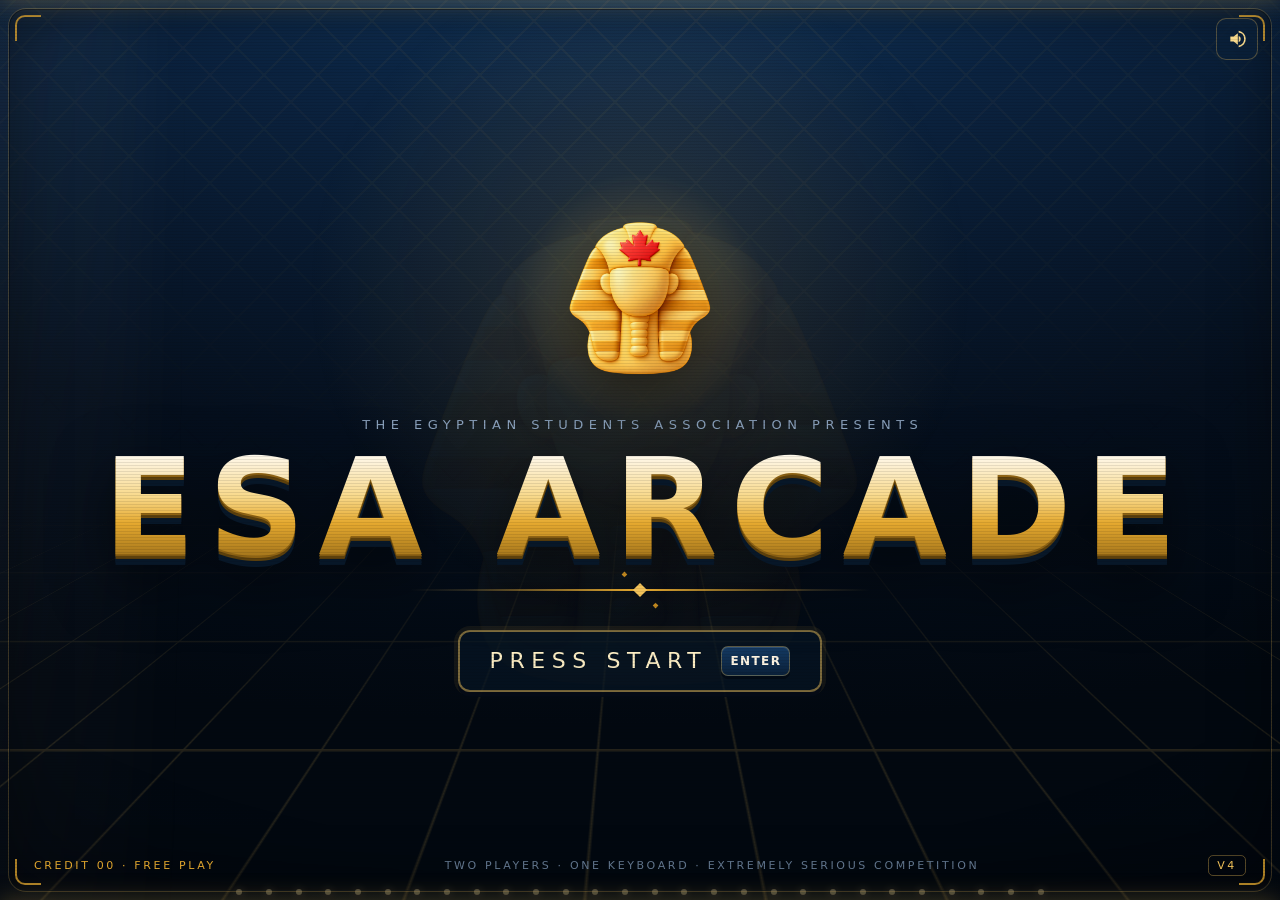
==== commit 161180d1: "Complete V4 solo mode and mobile gameplay polish" ====
--- a/index.html
+++ b/index.html
@@ -2,14 +2,17 @@
 <html lang="en">
 <head>
   <meta charset="utf-8" />
-  <meta name="viewport" content="width=device-width, initial-scale=1" />
+  <meta name="viewport" content="width=device-width, initial-scale=1, viewport-fit=cover" />
   <title>ESA Arcade</title>
-  <meta name="description" content="ESA Arcade - a two-player party game collection and tournament for the Egyptian Students Association." />
+  <meta name="description" content="ESA Arcade - a party game collection with Casual, Solo vs CPU and Tournament modes for the Egyptian Students Association." />
   <link rel="icon" href="assets/Branding/Golden Canadian Pharaoh Emblem.png" />
   <link rel="stylesheet" href="css/tokens.css" />
   <link rel="stylesheet" href="css/arcade.css" />
   <link rel="stylesheet" href="css/menus.css" />
   <link rel="stylesheet" href="css/tournament.css" />
+  <link rel="stylesheet" href="css/participants.css" />
+  <link rel="stylesheet" href="css/solo.css" />
+  <link rel="stylesheet" href="css/touch.css" />
 </head>
 <body>
 
@@ -21,6 +24,17 @@
     <div class="amb-glow"></div>
     <div class="amb-floor"><div class="amb-grid"></div></div>
     <div class="amb-sweep"></div>
+    <!-- V4 ambience: a faint breathing ESA emblem, twinkling stars, and
+         rare attract-mode moments (glint / scan / emblem pulse). -->
+    <div class="amb-emblem"><img src="assets/Branding/Golden Canadian Pharaoh Emblem.png" alt="" draggable="false" /></div>
+    <div class="amb-stars">
+      <i style="--x:8%;--y:14%;--d:0s"></i><i style="--x:21%;--y:31%;--d:1.7s"></i><i style="--x:34%;--y:9%;--d:3.1s"></i>
+      <i style="--x:47%;--y:22%;--d:.9s"></i><i style="--x:61%;--y:12%;--d:2.4s"></i><i style="--x:73%;--y:28%;--d:4.2s"></i>
+      <i style="--x:86%;--y:16%;--d:1.2s"></i><i style="--x:93%;--y:38%;--d:3.6s"></i><i style="--x:14%;--y:46%;--d:2.9s"></i>
+      <i style="--x:80%;--y:50%;--d:.4s"></i><i style="--x:56%;--y:40%;--d:5s"></i><i style="--x:28%;--y:58%;--d:4.6s"></i>
+    </div>
+    <div class="amb-glint"></div>
+    <div class="amb-scan"></div>
     <div class="amb-dust" id="ambDust"></div>
     <div class="amb-vignette"></div>
   </div>
@@ -63,6 +77,22 @@
         </g>
       </symbol>
 
+      <!-- Air hockey puck on a rink -->
+      <symbol id="icoPuck" viewBox="0 0 100 100">
+        <g>
+          <rect x="9" y="20" width="82" height="60" rx="13" fill="#0b2744" stroke="#f3c35a" stroke-width="3.5"/>
+          <path d="M50 22v56" stroke="#f3c35a" stroke-width="2.5" opacity=".65"/>
+          <circle cx="50" cy="50" r="13" fill="none" stroke="#fff6e4" stroke-width="1.6" opacity=".45"/>
+          <rect x="5" y="39" width="7" height="22" rx="2.5" fill="#4aa3ff"/>
+          <rect x="88" y="39" width="7" height="22" rx="2.5" fill="#ff6a5c"/>
+          <path d="M19 58h15M15 50h17M21 42h11" stroke="#fdeec4" stroke-width="3" stroke-linecap="round" opacity=".7"/>
+          <ellipse cx="60" cy="54" rx="13" ry="11" fill="#030b16" opacity=".55"/>
+          <circle cx="58" cy="50" r="12.5" fill="#f3c35a" stroke="#8e6314" stroke-width="3"/>
+          <circle cx="58" cy="50" r="6.5" fill="#c0871f"/>
+          <circle cx="54.5" cy="46.5" r="3" fill="#fdeec4" opacity=".85"/>
+        </g>
+      </symbol>
+
       <!-- Trophy -->
       <symbol id="icoTrophy" viewBox="0 0 100 100">
         <path d="M30 14h40v20a20 20 0 0 1-40 0z" fill="#f3c35a" stroke="#c0871f" stroke-width="3"/>
@@ -83,6 +113,18 @@
         <path d="M44 50l12 0" stroke="#f3c35a" stroke-width="5" stroke-linecap="round"/>
       </symbol>
 
+      <!-- One player vs the CPU -->
+      <symbol id="icoSolo" viewBox="0 0 100 100">
+        <circle cx="28" cy="36" r="13" fill="#4aa3ff"/>
+        <path d="M8 80a20 20 0 0 1 40 0z" fill="#4aa3ff"/>
+        <rect x="56" y="30" width="34" height="34" rx="6" fill="#111c2c" stroke="#f3c35a" stroke-width="3"/>
+        <path d="M62 30v-7M73 30v-7M84 30v-7M62 64v7M73 64v7M84 64v7M56 37h-6M56 47h-6M56 57h-6M90 37h6M90 47h6M90 57h6" stroke="#c0871f" stroke-width="3" stroke-linecap="round"/>
+        <circle cx="66" cy="44" r="3.6" fill="#ff5468"/>
+        <circle cx="80" cy="44" r="3.6" fill="#ff5468"/>
+        <path d="M65 54h16" stroke="#f3c35a" stroke-width="3" stroke-linecap="round"/>
+        <path d="M44 50h8" stroke="#f3c35a" stroke-width="4" stroke-linecap="round"/>
+      </symbol>
+
       <!-- Bracket -->
       <symbol id="icoBracket" viewBox="0 0 100 100">
         <g fill="none" stroke="#f3c35a" stroke-width="5" stroke-linecap="round" stroke-linejoin="round">
@@ -110,14 +152,14 @@
         <h1 class="welcome-wordmark" data-text="ESA ARCADE">ESA ARCADE</h1>
         <div class="rule welcome-rule"></div>
         <button class="press-start" id="pressStart" type="button">
-          <span class="ps-blink">Press Start</span>
+          <span class="ps-blink" data-touch-text="Tap to Start">Press Start</span>
           <span class="keycap">Enter</span>
         </button>
       </div>
       <div class="welcome-foot">
         <span class="wf-credit">Credit 00 &middot; Free Play</span>
-        <span class="wf-ticker" id="welcomeTicker">Two players &middot; One keyboard &middot; Extremely serious competition</span>
-        <span class="wf-ver">V3</span>
+        <span class="wf-ticker" id="welcomeTicker" data-touch-text="Two players · One screen · Extremely serious competition">Two players &middot; One keyboard &middot; Extremely serious competition</span>
+        <span class="wf-ver">V4</span>
       </div>
     </section>
 
@@ -137,10 +179,20 @@
             <span class="mc-screen"><svg viewBox="0 0 100 100"><use href="#icoVersus" /></svg></span>
             <span class="mc-lines">
               <span>Quick local matches</span>
-              <span>Choose 2 characters</span>
+              <span>Choose 2 fighters &middot; Normal, Evil or Guest</span>
               <span>Play any machine</span>
             </span>
-            <span class="mc-cta">&#9654; Press Enter</span>
+            <span class="mc-cta" data-touch-text="▶ Tap to choose">&#9654; Press Enter</span>
+          </button>
+          <button class="mode-card" data-mode="solo" type="button">
+            <span class="mc-marquee"><span class="mc-bulbs"></span><span class="mc-title">Solo</span></span>
+            <span class="mc-screen"><svg viewBox="0 0 100 100"><use href="#icoSolo" /></svg></span>
+            <span class="mc-lines">
+              <span>Battle CPUs or chase high scores</span>
+              <span>VS CPU &middot; Easy, Normal or Hard</span>
+              <span>Score Attack &middot; beat your best</span>
+            </span>
+            <span class="mc-cta" data-touch-text="▶ Tap to choose">&#9654; Press Enter</span>
           </button>
           <button class="mode-card" data-mode="tournament" type="button">
             <span class="mc-marquee"><span class="mc-bulbs"></span><span class="mc-title">Tournament</span></span>
@@ -150,10 +202,11 @@
               <span>Everyone present plays</span>
               <span>League stage + knockouts</span>
             </span>
-            <span class="mc-cta">&#9654; Press Enter</span>
+            <span class="mc-cta" data-touch-text="▶ Tap to choose">&#9654; Press Enter</span>
           </button>
         </div>
         <p class="nav-hint"><b>&larr; &rarr;</b> choose &middot; <b>Enter</b> select &middot; <b>Esc</b> back</p>
+        <p class="touch-hint touch-only">Tap a mode to continue</p>
       </div>
     </section>
 
@@ -174,7 +227,87 @@
           </div>
           <div class="cs-side" id="csSideP2" data-slot="p2"></div>
         </div>
-        <p class="nav-hint" id="csHint"><b>Mouse:</b> click a fighter to lock in P1, then P2 &middot; <b>Esc</b> back</p>
+        <p class="nav-hint" id="csHint"><b>Mouse:</b> click a fighter, then <b>Confirm</b> &middot; P1 first, then P2 &middot; <b>Esc</b> back</p>
+        <p class="touch-hint touch-only" id="csTouchHint">Tap a fighter for <b class="t-p1">P1</b>, then one for <b class="t-p2">P2</b></p>
+      </div>
+    </section>
+
+    <!-- ==================================================================
+         SOLO - CHOOSE YOUR FIGHTER
+         ================================================================== -->
+    <section id="soloSelectScreen" class="screen has-topbar" aria-label="Solo character select">
+      <div class="cs-inner so-inner">
+        <header class="screen-head">
+          <span class="px-arrow left" aria-hidden="true"></span>
+          <h2 class="screen-title">Solo &middot; Your Fighter</h2>
+          <span class="px-arrow right" aria-hidden="true"></span>
+        </header>
+        <div class="so-statsrow">
+          <div class="so-record" id="soSelectRecord"></div>
+          <button class="btn btn-ghost btn-small so-stats-btn" id="soSelectStatsBtn" type="button">Session Stats <span class="kbd-hint">T</span></button>
+        </div>
+        <div class="so-stage">
+          <div class="cs-side so-side" id="soSide" data-slot="p1"></div>
+          <div class="cs-roster-wrap">
+            <div class="cs-roster" id="soRoster"></div>
+          </div>
+        </div>
+        <p class="nav-hint"><b>W A S D</b> / <b>Arrows</b> move &middot; <b>Space</b> select, then confirm &middot; <b>W S</b> normal / evil &middot; <b>T</b> stats &middot; <b>Esc</b> back</p>
+        <p class="touch-hint touch-only" id="soTouchHint">Tap a fighter</p>
+      </div>
+    </section>
+
+    <!-- ==================================================================
+         SOLO - CHOOSE A GAME
+         ================================================================== -->
+    <section id="soloGamesScreen" class="screen has-topbar" aria-label="Solo game select">
+      <div class="so-inner so-games-inner">
+        <header class="screen-head">
+          <span class="px-arrow left" aria-hidden="true"></span>
+          <h2 class="screen-title">Choose Your Game</h2>
+          <span class="px-arrow right" aria-hidden="true"></span>
+        </header>
+        <div class="so-top">
+          <div class="so-me-wrap" id="soGamesMe"></div>
+          <div class="so-record" id="soGamesRecord"></div>
+        </div>
+        <div class="so-game-grid" id="soGameGrid"></div>
+        <div class="so-foot">
+          <button class="btn btn-ghost so-stats-btn" id="soGamesStatsBtn" type="button">Session Stats <span class="kbd-hint">T</span></button>
+        </div>
+        <p class="nav-hint"><b>&larr; &rarr;</b> choose &middot; <b>Enter</b> play &middot; <b>C</b> change fighter &middot; <b>T</b> stats &middot; <b>Esc</b> back</p>
+      </div>
+    </section>
+
+    <!-- ==================================================================
+         SOLO - CPU DIFFICULTY
+         ================================================================== -->
+    <section id="soloDiffScreen" class="screen has-topbar" aria-label="CPU difficulty">
+      <div class="so-inner so-diff-inner">
+        <div class="so-top">
+          <div class="so-me-wrap" id="soDiffMe"></div>
+          <div class="so-diff-game"><small>Game</small><b id="soDiffGame">Air Hockey</b></div>
+        </div>
+        <header class="screen-head">
+          <span class="px-arrow left" aria-hidden="true"></span>
+          <h2 class="screen-title">CPU Difficulty</h2>
+          <span class="px-arrow right" aria-hidden="true"></span>
+        </header>
+        <div class="so-diff-grid" id="soDiffGrid"></div>
+        <p class="nav-hint"><b>&larr; &rarr;</b> choose &middot; <b>Enter</b> fight &middot; <b>Esc</b> back</p>
+      </div>
+    </section>
+
+    <!-- ==================================================================
+         SOLO - SESSION STATS
+         ================================================================== -->
+    <section id="soloStatsScreen" class="screen has-topbar" aria-label="Session stats">
+      <div class="so-inner ss-inner">
+        <div class="ss-kicker">This Session</div>
+        <h2 class="ss-title">Session Stats</h2>
+        <div class="ss-body" id="ssBody"></div>
+        <p class="ss-note">Solo results from this browser tab only &middot; finished matches count, quits don&rsquo;t.</p>
+        <button class="btn btn-gold" id="ssBackBtn" type="button">Back <span class="kbd-hint">Enter</span></button>
       </div>
     </section>
 
@@ -211,6 +344,7 @@
         </div>
         <div class="lib-dots" id="libDots"></div>
         <p class="nav-hint"><b>&larr; &rarr;</b> or <b>A D</b> browse &middot; <b>Enter</b> play &middot; <b>C</b> change players &middot; <b>Esc</b> back</p>
+        <p class="touch-hint touch-only">Swipe to browse &middot; tap the machine to play</p>
       </div>
     </section>
 
@@ -240,7 +374,8 @@
       <div class="stage">
 
         <div class="play-bar">
-          <button class="btn btn-ghost btn-small pause-btn" id="pauseBtn" type="button">&#10074;&#10074; Pause <span class="kbd-hint">Esc</span></button>
+          <button class="btn btn-ghost btn-small pause-btn" id="pauseBtn" type="button" aria-label="Pause">&#10074;&#10074;<span class="pb-word"> Pause</span> <span class="kbd-hint">Esc</span></button>
+          <button class="btn btn-ghost btn-small ctl-btn touch-only hidden" id="ctlBtn" type="button" aria-label="Touch controls">&#9881;</button>
           <span class="game-name" id="playTitle">Bomb Pass</span>
           <span class="game-mode" id="playMode"></span>
           <span class="spacer"></span>
@@ -296,6 +431,7 @@
                 <span class="sc" id="resultScoreP2">0</span>
               </div>
               <p class="result-text" id="resultText"></p>
+              <div class="result-extra hidden" id="resultExtra"></div>
               <div class="result-actions" id="resultActions"></div>
             </div>
           </div>
@@ -314,18 +450,24 @@
           <h2 class="screen-title">Who&rsquo;s Playing?</h2>
           <span class="px-arrow right" aria-hidden="true"></span>
         </header>
-        <p class="screen-sub">Select every ESA member physically here for the championship.</p>
+        <p class="screen-sub">Select everyone physically here &mdash; pick <b>Normal</b> or <b>Evil</b> for each fighter, and add <b>Guests</b> for anyone else.</p>
         <div class="ps-roster-wrap"><div class="ps-roster" id="psRoster"></div></div>
         <div class="ps-note hidden" id="psNote"></div>
+        <div class="ps-picked-wrap">
+          <span class="ps-picked-label">In the tournament</span>
+          <div class="ps-picked" id="psPicked" aria-live="polite"></div>
+        </div>
         <div class="ps-bar">
-          <div class="ps-count"><b id="psCount">0</b><span id="psCountLabel">Players selected</span></div>
+          <div class="ps-count" id="psCountBox"><span class="ps-count-label">Selected</span><b><span id="psCount">0</span><i> / </i><span id="psMax">25</span></b></div>
           <div class="ps-format" id="psFormat"></div>
           <div class="ps-actions">
+            <button class="btn btn-ghost btn-small hidden" id="psClearGuestsBtn" type="button">Clear Guests</button>
             <button class="btn btn-ghost btn-small" id="psAllBtn" type="button">Select All</button>
             <button class="btn btn-gold" id="psStartBtn" type="button">Start Tournament <span class="kbd-hint">Enter</span></button>
           </div>
         </div>
-        <p class="nav-hint"><b>Arrows</b> move &middot; <b>Space</b> toggle &middot; <b>Enter</b> start &middot; <b>Esc</b> back</p>
+        <p class="nav-hint"><b>Arrows</b> move &middot; <b>Space</b> choose &middot; <b>N</b> / <b>E</b> normal / evil &middot; <b>G</b> add guest &middot; <b>Enter</b> start &middot; <b>Esc</b> back</p>
+        <p class="touch-hint touch-only">Tap a fighter for Normal / Evil &middot; + Add Guest for anyone else &middot; then Start</p>
       </div>
     </section>
 
@@ -450,9 +592,9 @@
       <div class="ch-inner">
         <div class="ch-kicker">ESA Arcade</div>
         <h2 class="ch-title">Champion</h2>
-        <div class="ch-stage">
+        <div class="ch-stage art-box">
           <img class="ch-emblem" src="assets/Branding/Golden Canadian Pharaoh Emblem.png" alt="" />
-          <img class="ch-art" id="chArt" src="assets/zima_normal.png" alt="" />
+          <span class="art-frame ch-art" id="chArt"><img class="art-img" src="assets/zima_normal.png" alt="" draggable="false" /></span>
           <svg class="ch-trophy" viewBox="0 0 100 100" aria-hidden="true"><use href="#icoTrophy" /></svg>
         </div>
         <div class="ch-name" id="chName">Zima</div>
@@ -505,16 +647,29 @@
   <!-- Plain scripts, not modules: this must keep working from file:// -->
   <script src="js/core.js"></script>
   <script src="js/characters.js"></script>
+  <script src="js/participants.js"></script>
+  <script src="js/variants.js"></script>
+  <script src="js/guests.js"></script>
+  <script src="js/controls.js"></script>
   <script src="js/registry.js"></script>
   <script src="js/arena.js"></script>
   <script src="js/bombpass.js"></script>
   <script src="js/coinrush.js"></script>
   <script src="js/bonkbooth.js"></script>
+  <script src="js/status-effects.js"></script>
+  <script src="js/powerups.js"></script>
+  <script src="js/airhockey.js"></script>
+  <script src="js/cpu.js"></script>
+  <script src="js/cpu-airhockey.js"></script>
+  <script src="js/cpu-bombpass.js"></script>
+  <script src="js/solo-stats.js"></script>
   <script src="js/tournament.js"></script>
   <script src="js/app.js"></script>
   <script src="js/menus.js"></script>
   <script src="js/tournament-ui.js"></script>
+  <script src="js/solo.js"></script>
   <script src="js/attract.js"></script>
+  <script src="js/touch.js"></script>
   <script src="js/main.js"></script>
 </body>
 </html>
--- a/css/arcade.css
+++ b/css/arcade.css
@@ -527,18 +527,23 @@
 }
 .intro-rules b { color: var(--gold-300); font-weight: 700; }
 
+/* Two equal columns that are allowed to SHRINK (minmax(0, 1fr)): a plain
+   1fr track never goes below its content, so five key caps + a long name
+   (EVIL SHAZA, a Guest) pushed the right panel out of the card. */
 .intro-controls {
   display: grid;
-  grid-template-columns: 1fr 1fr;
+  grid-template-columns: minmax(0, 1fr) minmax(0, 1fr);
   gap: 12px;
   width: 100%;
+  min-width: 0;
   margin: 2px 0 4px;
 }
 .ctrl {
   display: flex;
   align-items: center;
-  gap: 12px;
-  padding: 12px 14px;
+  gap: clamp(8px, 1vw, 12px);
+  min-width: 0;
+  padding: 12px clamp(10px, 1.2vw, 14px);
   border-radius: var(--radius-md);
   background: rgba(5, 16, 31, .66);
   border: 1px solid rgba(255, 255, 255, .08);
@@ -572,8 +577,11 @@
   overflow: hidden;
   text-overflow: ellipsis;
 }
-.ctrl-keys { display: flex; gap: 5px; align-items: center; flex: none; }
-.ctrl-keys .keycap { min-width: 30px; height: 30px; font-size: 13px; padding: 0 6px; }
+/* Key caps keep their size while there is room, then shrink, then wrap -
+   always inside their own panel. */
+.ctrl-keys { display: flex; flex-wrap: wrap; justify-content: flex-end; gap: 4px; align-items: center; flex: 0 1 auto; min-width: 0; }
+.ctrl-keys .keycap { min-width: clamp(22px, 2.3vw, 30px); height: clamp(24px, 2.6vw, 30px); font-size: clamp(11px, 1.1vw, 13px); padding: 0 clamp(3px, .5vw, 6px); }
+.ctrl-keys .so-cpu-chip { white-space: normal; text-align: center; }
 
 .intro-actions { display: flex; gap: 12px; align-items: center; margin-top: 4px; }
 
@@ -1050,3 +1058,106 @@
    -------------------------------------------------------------------------- */
 .hud-face { position: relative; display: block; overflow: hidden; }
 .hud-face img, .rp-crop img { display: block; }
+
+/* --------------------------------------------------------------------------
+   V4 AMBIENCE (menus only; js/attract.js drives the attract-mode moments)
+   Always: a faint ESA emblem breathing far behind everything and a few
+   slow star twinkles. Attract mode (idle): slightly richer, plus ONE rare
+   moment at a time - body.amb-m-glint / amb-m-pulse / amb-m-scan.
+   Compositor-friendly only: transform + opacity, no filters animated.
+   -------------------------------------------------------------------------- */
+.amb-emblem {
+  position: absolute;
+  left: 50%;
+  top: 50%;
+  width: min(62vmin, 560px);
+  height: min(62vmin, 560px);
+  margin: calc(min(62vmin, 560px) / -2) 0 0 calc(min(62vmin, 560px) / -2);
+  opacity: .035;
+  pointer-events: none;
+  animation: embBreathe 14s ease-in-out infinite;
+  will-change: transform, opacity;
+}
+.amb-emblem img { width: 100%; height: 100%; object-fit: contain; }
+@keyframes embBreathe {
+  0%, 100% { transform: scale(1); opacity: .03; }
+  50%      { transform: scale(1.035); opacity: .05; }
+}
+body.is-attract .amb-emblem { animation-duration: 9s; }
+
+.amb-stars { position: absolute; inset: 0; pointer-events: none; }
+.amb-stars i {
+  position: absolute;
+  left: var(--x);
+  top: var(--y);
+  width: 3px;
+  height: 3px;
+  border-radius: 50%;
+  background: #fff6e4;
+  box-shadow: 0 0 6px rgba(243, 195, 90, .9);
+  opacity: 0;
+  animation: starTwinkle 7s ease-in-out var(--d) infinite;
+}
+@keyframes starTwinkle {
+  0%, 70%, 100% { opacity: 0; transform: scale(.6); }
+  82%           { opacity: .55; transform: scale(1); }
+}
+body.is-attract .amb-stars i { animation-duration: 4.5s; }
+
+/* Moment: a glint travels round the top-right corner. */
+.amb-glint {
+  position: absolute;
+  right: 9%;
+  top: 11%;
+  width: 120px;
+  height: 120px;
+  opacity: 0;
+  pointer-events: none;
+  background:
+    linear-gradient(90deg, transparent 47%, rgba(255, 246, 228, .9) 50%, transparent 53%),
+    linear-gradient(0deg, transparent 47%, rgba(255, 246, 228, .9) 50%, transparent 53%),
+    radial-gradient(circle, rgba(243, 195, 90, .55), transparent 40%);
+}
+body.amb-m-glint .amb-glint { animation: ambGlint 2.4s ease-out; }
+@keyframes ambGlint {
+  0%   { opacity: 0; transform: scale(.3) rotate(0deg); }
+  25%  { opacity: .9; transform: scale(1) rotate(45deg); }
+  100% { opacity: 0; transform: scale(.5) rotate(90deg); }
+}
+
+/* Moment: a soft CRT scanline pass down the field. */
+.amb-scan {
+  position: absolute;
+  left: 0;
+  right: 0;
+  top: 0;
+  height: 90px;
+  opacity: 0;
+  pointer-events: none;
+  background: linear-gradient(180deg, transparent, rgba(243, 195, 90, .07) 45%, rgba(255, 246, 228, .12) 50%, rgba(243, 195, 90, .07) 55%, transparent);
+}
+body.amb-m-scan .amb-scan { animation: ambScan 2.5s linear; }
+@keyframes ambScan {
+  0%   { opacity: 0; transform: translateY(-100px); }
+  10%  { opacity: 1; }
+  90%  { opacity: 1; }
+  100% { opacity: 0; transform: translateY(110vh); }
+}
+
+/* Moment: the background emblem gives one slow gold pulse. */
+body.amb-m-pulse .amb-emblem { animation: embPulse 2.5s ease-in-out; }
+@keyframes embPulse {
+  0%, 100% { transform: scale(1); opacity: .04; }
+  45%      { transform: scale(1.06); opacity: .12; }
+}
+
+/* Gameplay: the ambience is gone (nothing animates behind a match). */
+body.is-gameplay .amb-emblem,
+body.is-gameplay .amb-stars,
+body.is-gameplay .amb-glint,
+body.is-gameplay .amb-scan { display: none; }
+
+@media (prefers-reduced-motion: reduce) {
+  .amb-emblem, .amb-stars i, .amb-glint, .amb-scan { animation: none !important; }
+  .amb-stars i { opacity: .25; }
+}
--- a/css/menus.css
+++ b/css/menus.css
@@ -538,6 +538,127 @@
 .cs-change { visibility: hidden; min-height: 30px; }
 .cs-side.is-locked .cs-change { visibility: visible; }
 
+/* --- Selected, waiting for Confirm ------------------------------------- */
+.cs-side.is-pending {
+  border-color: var(--gold-300);
+  animation: pendingGlow 1.1s ease-in-out infinite;
+}
+@keyframes pendingGlow {
+  0%, 100% { box-shadow: 0 8px 0 #020810, 0 20px 40px rgba(0, 0, 0, .45), 0 0 10px rgba(243, 195, 90, .25); }
+  50% { box-shadow: 0 8px 0 #020810, 0 20px 40px rgba(0, 0, 0, .45), 0 0 28px rgba(243, 195, 90, .6); }
+}
+.cs-side.is-pending .cs-state { color: var(--gold-300); }
+.cs-side.is-pending .cs-art { scale: 1.07; transform-origin: 50% 100%; }
+.cs-confirm {
+  position: absolute;
+  left: 8px;
+  right: 8px;
+  bottom: 10px;
+  z-index: 3;
+  display: none;
+  flex-direction: column;
+  align-items: center;
+  gap: 7px;
+  padding: 9px 8px 8px;
+  border-radius: 12px;
+  background: linear-gradient(180deg, rgba(12, 36, 62, .96), rgba(4, 14, 26, .97));
+  border: 2px solid var(--gold-400);
+  box-shadow: 0 6px 0 #020810, 0 14px 26px rgba(0, 0, 0, .55);
+}
+.cs-side.is-pending .cs-confirm { display: flex; }
+/* The ask line names the fighter, so the panel's own text steps aside. */
+.cs-side.is-pending .cs-name,
+.cs-side.is-pending .cs-tagline,
+.cs-side.is-pending .cs-keys { visibility: hidden; }
+.cs-confirm.is-in { animation: confirmIn .22s var(--ease-back); }
+.cs-confirm.is-nudge { animation: confirmNudge .32s ease-out; }
+@keyframes confirmIn { from { opacity: 0; transform: translateY(10px) scale(.94); } to { opacity: 1; transform: none; } }
+@keyframes confirmNudge { 0%, 100% { transform: none; } 30% { transform: scale(1.05); } 60% { transform: scale(.98); } }
+.cs-ask {
+  font-family: var(--font-display);
+  font-size: 13px;
+  letter-spacing: .16em;
+  text-transform: uppercase;
+  color: var(--muted);
+  text-align: center;
+  line-height: 1.15;
+}
+.cs-ask b { color: var(--gold-300); font-size: 16px; }
+.cs-confirm-row { display: flex; flex-wrap: wrap; justify-content: center; gap: 6px; width: 100%; }
+.cs-confirm-row .btn { flex: 1 1 auto; min-width: 0; padding: 0 10px; }
+.cs-confirm-keys { font-size: 10px; letter-spacing: .08em; text-transform: uppercase; color: var(--muted); }
+.cs-confirm-keys .keycap { height: 18px; font-size: 9px; min-width: 0; padding: 0 5px; }
+
+/* Roster tile that is selected but not yet confirmed. */
+.cs-tile.pending-p1 .cs-tile-img, .cs-tile.pending-p2 .cs-tile-img {
+  border-color: var(--gold-300);
+  animation: tilePending 1s ease-in-out infinite;
+}
+@keyframes tilePending {
+  0%, 100% { box-shadow: 0 5px 0 #020810, 0 0 8px rgba(243, 195, 90, .3); }
+  50% { box-shadow: 0 5px 0 #020810, 0 0 22px rgba(243, 195, 90, .75); }
+}
+.cs-tile.pending-p1 .cs-tile-img::after, .cs-tile.pending-p2 .cs-tile-img::after {
+  content: "Selected";
+  position: absolute;
+  z-index: 2;
+  left: 50%;
+  bottom: 5px;
+  transform: translateX(-50%);
+  white-space: nowrap;
+  padding: 2px 8px;
+  border-radius: 6px;
+  font-family: var(--font-display);
+  font-size: 10px;
+  font-weight: 700;
+  letter-spacing: .16em;
+  text-transform: uppercase;
+  color: #2a1a02;
+  background: linear-gradient(180deg, #fde7ae, var(--gold-500));
+  box-shadow: 0 3px 0 rgba(0, 0, 0, .5);
+  pointer-events: none;
+}
+
+/* Short "LOCKED IN" flash after Confirm. */
+.cs-lockflash {
+  position: absolute;
+  left: -6px;
+  right: -6px;
+  top: 38%;
+  z-index: 4;
+  display: flex;
+  flex-direction: column;
+  align-items: center;
+  gap: 2px;
+  padding: 8px 4px;
+  pointer-events: none;
+  opacity: 0;
+  background: linear-gradient(90deg, transparent, rgba(4, 14, 26, .92) 18%, rgba(4, 14, 26, .92) 82%, transparent);
+  border-top: 2px solid var(--gold-400);
+  border-bottom: 2px solid var(--gold-400);
+}
+.cs-lf-who { font-family: var(--font-display); font-size: 11px; letter-spacing: .2em; text-transform: uppercase; color: var(--cream); }
+.cs-lf-word {
+  font-family: var(--font-display);
+  font-size: clamp(18px, 2.2vw, 26px);
+  font-weight: 700;
+  letter-spacing: .16em;
+  text-transform: uppercase;
+  color: var(--gold-300);
+  text-shadow: 0 0 14px rgba(243, 195, 90, .7);
+}
+.cs-lockflash.is-on { animation: lockFlash .95s ease-out forwards; }
+@keyframes lockFlash {
+  0% { opacity: 0; transform: scaleX(.3); filter: brightness(2.4); }
+  18% { opacity: 1; transform: scaleX(1.04); filter: brightness(1.6); }
+  30% { transform: none; filter: none; }
+  75% { opacity: 1; }
+  100% { opacity: 0; }
+}
+@media (prefers-reduced-motion: reduce) {
+  .cs-side.is-pending, .cs-tile.pending-p1 .cs-tile-img, .cs-tile.pending-p2 .cs-tile-img { animation: none; }
+}
+
 /* --- Roster grid -------------------------------------------------------- */
 .cs-roster-wrap {
   min-height: 0;
@@ -584,7 +705,9 @@
   text-transform: uppercase;
   color: var(--muted);
 }
-.cs-tile:hover .cs-tile-img { transform: translateY(-3px); border-color: rgba(243, 195, 90, .5); }
+@media (hover: hover) {
+  .cs-tile:hover .cs-tile-img { transform: translateY(-3px); border-color: rgba(243, 195, 90, .5); }
+}
 
 .cs-cursor {
   position: absolute;
@@ -604,8 +727,9 @@
 .cs-cursor.p1 { left: -6px; background: var(--p1); }
 .cs-cursor.p2 { right: -6px; background: var(--p2); }
 .cs-tile.has-p1 .cs-cursor.p1, .cs-tile.has-p2 .cs-cursor.p2 { opacity: 1; transform: none; }
-.cs-tile.has-p1 .cs-tile-img { border-color: var(--p1); transform: translateY(-4px) scale(1.04); }
-.cs-tile.has-p2 .cs-tile-img { border-color: var(--p2); transform: translateY(-4px) scale(1.04); }
+/* Selection states only recolour / glow - they never resize or move a card. */
+.cs-tile.has-p1 .cs-tile-img { border-color: var(--p1); }
+.cs-tile.has-p2 .cs-tile-img { border-color: var(--p2); }
 .cs-tile.has-p1.has-p2 .cs-tile-img {
   border-color: transparent;
   background-clip: padding-box;
@@ -923,8 +1047,9 @@
 }
 .cab-panel {
   display: flex;
+  flex-wrap: wrap;            /* 5-key schemes (Air Hockey) drop to two rows */
   justify-content: center;
-  gap: 12px;
+  gap: 6px 12px;
   margin: 10px 12px 0;
   padding: 9px 8px;
   border-radius: 10px;
@@ -1283,14 +1408,17 @@
 
 /* Smooth hover / focus scale-up. */
 .cs-tile-img, .ps-tile-img { transition: transform .18s var(--ease-out), border-color .14s, box-shadow .14s, filter .18s; }
-.cs-tile:hover .cs-tile-img, .cs-tile:focus-visible .cs-tile-img { transform: translateY(-4px) scale(1.05); }
+@media (hover: hover) {
+  .cs-tile:hover .cs-tile-img { transform: translateY(-4px) scale(1.05); }
+}
+.cs-tile:focus-visible .cs-tile-img { box-shadow: 0 5px 0 #020810, 0 0 0 3px rgba(243, 195, 90, .6); }
 
 /* Quick pop when a fighter is locked in. */
 .cs-tile.locked-p1 .cs-tile-img, .cs-tile.locked-p2 .cs-tile-img { animation: tileLock .36s var(--ease-back); }
 @keyframes tileLock {
-  0%   { transform: scale(1); }
-  45%  { transform: scale(1.14); filter: brightness(1.35); }
-  100% { transform: translateY(-4px) scale(1.04); }
+  0%   { filter: brightness(1); }
+  40%  { filter: brightness(1.6); }
+  100% { filter: brightness(1); }
 }
 
 /* Locked faces breathe gently instead of sitting still. */
@@ -1298,11 +1426,171 @@
 .ps-tile.is-on .ps-tile-img img { animation: faceBob 2.8s ease-in-out infinite; }
 @keyframes faceBob { 0%, 100% { translate: 0 0; } 50% { translate: 0 -3px; } }
 
-/* Body art sits on the floor of its box. */
-.cs-art, .vs-art, .fn-art, .ch-art { object-fit: contain; object-position: 50% 100%; }
+/* --------------------------------------------------------------------------
+   Full-body presentation art (P1/P2 panels, VS, Final, Champion).
+   PRESENTATION ONLY - gameplay sprites/colliders never read any of this.
+
+   .art-box    the slot the character stands in (a size container).
+   .art-frame  a box with the aspect ratio of the character's VISIBLE art
+               (--ar, from the trim data), feet on the floor, centred. Its
+               height fits the slot: min(--cap-h, --cap-w / max(--ar, --ar-ref)).
+               --ar-ref is a shared reference width, so a slim fighter and a
+               broad one get the SAME height when width is the limit -
+               fighters never look giant next to tiny.
+   .art-img    the untouched PNG, positioned so its transparent padding
+               falls outside the frame (no CSS crop needed - works in
+               every browser).
+   Optional per-character ui { scale, offsetX, offsetY } feed --ui-s/x/y.
+   -------------------------------------------------------------------------- */
+.art-box { container-type: size; }
+.art-frame.art-frame {
+  --ar: .7;
+  --ar-ref: .8;
+  --cap-h: 100cqh;
+  --cap-w: 100cqw;
+  --fh: calc(min(var(--cap-h), var(--cap-w) / max(var(--ar), var(--ar-ref))) * var(--ui-s, 1));
+  position: relative;
+  display: block;
+  flex: none;
+  width: auto;
+  height: var(--fh);
+  aspect-ratio: var(--ar);
+  max-width: none;
+  max-height: none;
+  left: calc(var(--ui-x, 0) * var(--fh));
+  top: calc(var(--ui-y, 0) * var(--fh));
+}
+.art-frame > .art-img {
+  position: absolute;
+  display: block;
+  left: 0;
+  top: 0;
+  width: 100%;
+  height: 100%;
+  max-width: none;
+  max-height: none;
+  object-fit: contain;
+  object-position: 50% 100%;
+  pointer-events: none;
+  user-select: none;
+}
+.cs-art.art-frame { --cap-h: 100cqh; --cap-w: 100cqw; }
+.vs-art.art-frame { --cap-h: min(100cqh, 74vh); --cap-w: 80cqw; }
+.fn-art.art-frame { --cap-h: min(100cqh, 64vh); --cap-w: 90cqw; }
+.ch-art.art-frame { --cap-h: 100cqh; --cap-w: 80cqw; }
+.fn-art-wrap { flex: 1; min-height: 0; width: 100%; display: flex; align-items: flex-end; justify-content: center; }
+/* Browsers without container units: a fixed, still-consistent height. */
+@supports not (height: 1cqh) {
+  .art-frame.art-frame { --fh: calc(var(--fallback-h, 34vh) * var(--ui-s, 1)); }
+  .vs-art.art-frame { --fallback-h: 46vh; }
+  .cs-art.art-frame { --fallback-h: 20vh; }
+}
 
 @media (prefers-reduced-motion: reduce) {
   .screen.is-active .cs-tile, .screen.is-active .ps-tile { animation: none; }
 }
 /* Headroom so the P1 / P2 cursor badges never touch the title. */
 .cs-roster { padding-top: 10px; }
+
+/* --------------------------------------------------------------------------
+   Mirror safety (presentation only). Side-flipped art (P2 select panel,
+   VS P2, the Final's right side) is NOT flipped when the character's art
+   carries readable text / numbers / logos - see mirrorSafe in
+   js/characters.js. Entrance animations use `translate`, so they still run.
+   -------------------------------------------------------------------------- */
+.art-frame.no-mirror.no-mirror.no-mirror { transform: none; }   /* outranks every side-flip rule */
+
+/* --------------------------------------------------------------------------
+   VS - plate structure (all sizes): [badge row] + name. The badge row is
+   the slot tag (P1 / P2 / YOU) or, for a Solo CPU, the "CPU · HARD" chip.
+   -------------------------------------------------------------------------- */
+.vs-tags { display: inline-flex; align-items: center; gap: 8px; flex: none; }
+/* Long names (Evil variants, Guests) step down so they stay inside their half. */
+.vs-name.is-long { font-size: clamp(30px, 4.4vw, 60px); }
+/* Desktop halves are diagonal: centre each plate in the part you can see. */
+.vs-half.p1 .vs-plate { margin-right: 12%; max-width: 84%; }
+.vs-half.p2 .vs-plate { margin-left: 12%; max-width: 84%; }
+.vs-name.is-xlong { font-size: clamp(26px, 3.9vw, 52px); }
+
+/* --------------------------------------------------------------------------
+   VS on phones / narrow portrait: two STRICT, bounded halves. Each half is
+   exactly 50% wide and clips its own content; the plate stacks
+   (badge -> EVIL badge -> name) and wraps inside its half, so nothing can
+   cross into the opponent's side, clip off-screen or meet the BACK /
+   volume bar (top padding reserves it, bottom padding the home bar).
+   Sprites are capped to their own box: comparable presence, presentation
+   only (colliders / hitboxes are untouched).
+   -------------------------------------------------------------------------- */
+@media (orientation: portrait), (max-width: 760px) {
+  .vs-half {
+    width: 50%;
+    clip-path: none;
+    justify-content: center;
+    gap: 10px;
+    padding: calc(var(--sa-t, 0px) + 76px) 10px calc(var(--sa-b, 0px) + 30px);
+  }
+  /* The desktop gradients fade to black at the inner edge (hidden there
+     by the diagonal overlap); bounded halves fade downward instead. */
+  .vs-half.p1 {
+    clip-path: none;
+    box-shadow: inset -1px 0 0 rgba(243, 195, 90, .35);
+    background:
+      repeating-linear-gradient(115deg, rgba(255, 255, 255, .04) 0 2px, transparent 2px 14px),
+      linear-gradient(180deg, color-mix(in srgb, var(--cc) 55%, #030b16), #030b16 92%);
+  }
+  .vs-half.p2 {
+    clip-path: none;
+    background:
+      repeating-linear-gradient(65deg, rgba(255, 255, 255, .04) 0 2px, transparent 2px 14px),
+      linear-gradient(180deg, color-mix(in srgb, var(--cc) 55%, #030b16), #030b16 92%);
+  }
+  .vs-name.is-long { font-size: clamp(15px, 5vw, 26px); }
+  .vs-name.is-xlong { font-size: clamp(14px, 4.3vw, 22px); overflow-wrap: break-word; }
+  .vs-art-wrap { flex: none; height: min(44vh, 80vw); width: 100%; }
+  .vs-art.art-frame { --cap-h: 100cqh; --cap-w: 96cqw; }
+  .vs-art { max-width: 100%; }
+  .vs-half.p1 .vs-plate, .vs-half.p2 .vs-plate { margin-left: 0; margin-right: 0; max-width: 100%; }
+  .vs-plate {
+    flex-direction: column;
+    align-items: center;
+    gap: 6px;
+    width: 100%;
+    max-width: 100%;
+    margin-top: 4px;
+    text-align: center;
+  }
+  .vs-tags { flex-wrap: wrap; justify-content: center; max-width: 100%; }
+  .vs-slot { font-size: 13px; padding: 2px 9px; letter-spacing: .14em; }
+  .vs-screen.is-solo .vs-plate .so-cpu-chip { font-size: 11px; letter-spacing: .12em; padding: 3px 8px; }
+  .vs-name {
+    max-width: 100%;
+    font-size: clamp(17px, 6vw, 30px);
+    letter-spacing: .06em;
+    line-height: 1.05;
+    overflow-wrap: break-word;
+    text-shadow: 0 3px 0 rgba(3, 11, 22, .8);
+  }
+  /* EVIL is a compact badge above the name, not a giant word beside it. */
+  .vs-name .evil-name { display: flex; flex-direction: column; align-items: center; gap: 5px; }
+  .vs-name .evil-word {
+    font-size: 10px;
+    letter-spacing: .24em;
+    line-height: 1.4;
+    padding: 1px 8px;
+    border-radius: 6px;
+    background: rgba(226, 26, 62, .22);
+    border: 1px solid rgba(255, 90, 110, .6);
+  }
+  .vs-center { top: calc(var(--sa-t, 0px) + 76px + min(22vh, 40vw)); }
+  .vs-word { font-size: clamp(48px, 16vw, 84px); }
+  .vs-emblem { width: clamp(84px, 24vw, 130px); }
+}
+/* Phones in landscape (short): smaller plate, sprites capped by height. */
+@media (max-height: 560px) and (orientation: landscape) {
+  .vs-half { padding-bottom: calc(var(--sa-b, 0px) + 18px); }
+  .vs-art.art-frame { --cap-h: min(100cqh, 60vh); }
+  .vs-plate { flex-wrap: wrap; justify-content: center; gap: 4px 10px; max-width: 80%; }
+  .vs-name { font-size: clamp(20px, 4.2vw, 40px); overflow-wrap: anywhere; }
+  .vs-name .evil-word { font-size: .5em; letter-spacing: .2em; vertical-align: middle; }
+  .vs-word { font-size: clamp(64px, 12vw, 120px); }
+}
--- a/css/tournament.css
+++ b/css/tournament.css
@@ -114,8 +114,11 @@
 .ps-tile.is-on .ps-tile-name { color: var(--cream); }
 .ps-tile.is-on .ps-check { background: var(--gold-400); border-color: #fff1c8; transform: scale(1.1); }
 .ps-tile.is-on .ps-check::after { border-color: #2a1a02; }
-.ps-tile.is-focus .ps-tile-img { transform: translateY(-4px); outline: 3px solid var(--p1); outline-offset: 3px; }
-.ps-tile:hover .ps-tile-img { transform: translateY(-3px); }
+/* Focus / selection never resizes or moves a card (outline is drawn outside layout). */
+.ps-tile.is-focus .ps-tile-img { outline: 3px solid var(--p1); outline-offset: 3px; }
+@media (hover: hover) {
+  .ps-tile:hover .ps-tile-img { transform: translateY(-3px); }
+}
 
 .ps-note {
   align-self: center;
--- a/css/participants.css
+++ b/css/participants.css
@@ -0,0 +1,626 @@
+/* ==========================================================================
+   ESA ARCADE - Participants, Normal / Evil variants, Guests
+   The Evil look's numbers come from js/variants.js (CSS custom properties
+   --evil-*), so menus and gameplay share one definition.
+   ========================================================================== */
+
+/* --------------------------------------------------------------------------
+   EVIL - DOM treatment (matches the cached canvas used in games)
+   -------------------------------------------------------------------------- */
+.is-evil-art { filter: var(--evil-tone, brightness(.8) contrast(1.16) saturate(.84)); }
+.art-frame.is-evil > .art-img {
+  filter: var(--evil-tone, brightness(.8))
+          drop-shadow(0 0 var(--evil-rim, 2px) var(--evil-rim-color, rgba(226, 26, 62, .85)))
+          drop-shadow(0 0 var(--evil-haze, 9px) var(--evil-haze-color, rgba(112, 18, 128, .55)));
+}
+.vs-art.is-evil { --evil-rim: 3px; --evil-haze: 20px; }
+.fn-art.is-evil, .ch-art.is-evil { --evil-rim: 3px; --evil-haze: 16px; }
+
+/* Overlay: no z-index, so the glows SCREEN-blend with the art beneath. */
+.evil-eyes { position: absolute; inset: 0; pointer-events: none; border-radius: inherit; }
+.evil-eyes.is-head::before {
+  content: "";
+  position: absolute;
+  inset: 0;
+  border-radius: inherit;
+  box-shadow: inset 0 0 0 1px rgba(226, 26, 62, .45), inset 0 -8px 16px rgba(112, 18, 128, .42);
+}
+.ee-eye {
+  position: absolute;
+  aspect-ratio: 1;
+  transform: translate(-50%, -50%);
+  opacity: var(--ee-a, 1);
+}
+.ee-eye::before {                     /* bloom: 2.5x the pupil glow */
+  content: "";
+  position: absolute;
+  inset: -75%;
+  border-radius: 50%;
+  background: var(--evil-bloom);
+  mix-blend-mode: screen;
+}
+.ee-eye::after {
+  content: "";
+  position: absolute;
+  inset: 0;
+  border-radius: 50%;
+  background: var(--evil-iris);
+}
+.ee-lens {
+  position: absolute;
+  transform: translate(-50%, -50%);
+  border-radius: 50%;
+  background: var(--evil-lens);
+  mix-blend-mode: screen;
+}
+.ee-lens.is-soft { opacity: .7; }
+.ee-debug {                            /* index.html?eyes only */
+  position: absolute;
+  width: 12px;
+  height: 12px;
+  transform: translate(-50%, -50%);
+  border: 2px solid #00ffe1;
+  border-radius: 50%;
+}
+
+/* "EVIL" in names */
+.evil-word {
+  color: #ff4d5e;
+  text-shadow: 0 0 10px rgba(226, 26, 62, .55);
+}
+.vs-half.is-evil .vs-name .evil-word { text-shadow: 0 0 18px rgba(226, 26, 62, .8), 0 3px 0 rgba(3, 11, 22, .8); }
+
+/* --------------------------------------------------------------------------
+   Roster tiles: Guest + "Add Guest" (Casual and Tournament)
+   -------------------------------------------------------------------------- */
+.cs-tile-name, .ps-tile-name {
+  max-width: var(--tile);
+  overflow: hidden;
+  text-overflow: ellipsis;
+  white-space: nowrap;
+}
+.guest-tag {
+  position: absolute;
+  left: 50%;
+  bottom: 6%;
+  transform: translateX(-50%);
+  padding: 1px 7px;
+  border-radius: 6px;
+  font-family: var(--font-display);
+  font-size: 9px;
+  font-weight: 700;
+  letter-spacing: .2em;
+  text-transform: uppercase;
+  color: #2a1a02;
+  background: var(--gold-400);
+  box-shadow: 0 2px 0 rgba(0, 0, 0, .4);
+  pointer-events: none;
+}
+.is-add .cs-tile-img, .is-add .ps-tile-img {
+  display: grid;
+  place-items: center;
+  background: rgba(5, 16, 31, .55);
+  border: 3px dashed rgba(243, 195, 90, .5);
+  filter: none;
+}
+.is-add .cs-tile-name, .is-add .ps-tile-name { color: var(--gold-300); }
+.add-plus { position: relative; display: block; width: 34%; aspect-ratio: 1; }
+.add-plus::before, .add-plus::after {
+  content: "";
+  position: absolute;
+  left: 50%;
+  top: 50%;
+  border-radius: 4px;
+  background: var(--gold-400);
+  transform: translate(-50%, -50%);
+  box-shadow: 0 3px 0 rgba(0, 0, 0, .45);
+}
+.add-plus::before { width: 100%; height: 16%; }
+.add-plus::after { width: 16%; height: 100%; }
+@media (hover: hover) {
+  .is-add:hover .cs-tile-img, .is-add:hover .ps-tile-img { border-color: var(--gold-300); }
+}
+
+/* Casual: P1 / P2 badge turns crimson on an Evil pick. */
+.cs-tile.evil-p1 .cs-cursor.p1, .cs-tile.evil-p2 .cs-cursor.p2 { background: #b3122f; }
+.cs-tile.evil-p1 .cs-cursor.p1::before, .cs-tile.evil-p2 .cs-cursor.p2::before { content: "EVIL "; color: #ffd0d6; }
+.cs-tile.evil-p1 .cs-cursor.p1 { box-shadow: 0 3px 0 rgba(0, 0, 0, .5), inset 0 0 0 2px var(--p1); }
+.cs-tile.evil-p2 .cs-cursor.p2 { box-shadow: 0 3px 0 rgba(0, 0, 0, .5), inset 0 0 0 2px var(--p2); }
+
+/* --------------------------------------------------------------------------
+   Casual side panel: Add Guest placeholder + NORMAL / EVIL control
+   -------------------------------------------------------------------------- */
+.cs-add-ph {
+  display: none;
+  position: absolute;
+  inset: 10% 16% 8%;
+  place-items: center;
+  border-radius: 18px;
+  border: 2px dashed rgba(243, 195, 90, .5);
+  background: rgba(5, 16, 31, .4);
+}
+.cs-add-ph .add-plus { width: 30%; }
+.cs-side.is-add .cs-add-ph { display: grid; }
+.cs-side.is-add .cs-art { visibility: hidden; }
+
+.cs-variant {
+  display: flex;
+  gap: 4px;
+  width: 100%;
+  padding: 3px;
+  border-radius: 10px;
+  background: #020810;
+  border: 1px solid rgba(243, 195, 90, .25);
+}
+.cs-side:not(.has-variants) .cs-variant,
+.cs-side:not(.has-variants) .cs-vkeys { display: none; }
+.cs-vbtn {
+  flex: 1 1 0;
+  min-width: 0;
+  min-height: 32px;
+  padding: 0 6px;
+  border-radius: 7px;
+  font-family: var(--font-display);
+  font-size: 12px;
+  font-weight: 700;
+  letter-spacing: .16em;
+  text-transform: uppercase;
+  color: var(--muted);
+  background: transparent;
+  transition: background .14s, color .14s, box-shadow .14s;
+}
+@media (hover: hover) {
+  .cs-vbtn:not(.is-on):not(.is-taken):hover { color: var(--cream); background: rgba(255, 255, 255, .06); }
+}
+.cs-vbtn.is-on { color: #2a1a02; background: linear-gradient(180deg, #fde7ae, var(--gold-500)); }
+.cs-vbtn.is-evil.is-on {
+  color: #fff;
+  background: linear-gradient(180deg, #e2304f, #7a0c22);
+  box-shadow: 0 0 14px rgba(226, 26, 62, .55);
+}
+.cs-vbtn.is-taken { opacity: .45; }
+.cs-vbtn.is-taken::after {
+  content: attr(data-taken);
+  margin-left: 5px;
+  padding: 0 4px;
+  border-radius: 4px;
+  font-size: 9px;
+  letter-spacing: .06em;
+  color: #fff;
+  background: rgba(255, 255, 255, .18);
+}
+.cs-variant.is-nudge { animation: confirmNudge .32s ease-out; }
+.cs-vbtn:focus-visible { outline: 2px solid var(--p1); outline-offset: 1px; }
+
+/* --------------------------------------------------------------------------
+   Tournament: Normal / Evil pills on roster tiles
+   -------------------------------------------------------------------------- */
+.ps-vars {
+  position: absolute;
+  top: -8px;
+  left: -8px;
+  z-index: 2;
+  display: flex;
+  gap: 3px;
+  pointer-events: none;
+}
+.ps-vars i {
+  display: grid;
+  place-items: center;
+  width: 22px;
+  height: 22px;
+  border-radius: 7px;
+  font-family: var(--font-display);
+  font-size: 11px;
+  font-style: normal;
+  font-weight: 700;
+  color: var(--muted-dim);
+  background: #0a2039;
+  border: 1.5px solid rgba(255, 255, 255, .2);
+  box-shadow: 0 2px 0 rgba(0, 0, 0, .45);
+}
+.ps-tile.has-normal .pv-n { color: #2a1a02; background: var(--gold-400); border-color: #fff1c8; }
+.ps-tile.has-evil .pv-e { color: #fff; background: #c0142f; border-color: #ff8a98; box-shadow: 0 0 8px rgba(226, 26, 62, .6); }
+.is-fixed-grid .ps-vars { top: 5px; left: 5px; }
+.is-fixed-grid .ps-vars i { width: 20px; height: 20px; font-size: 10px; }
+
+/* Count: "12 / 25" */
+.ps-count { gap: 10px; }
+.ps-count .ps-count-label {
+  font-family: var(--font-display);
+  font-size: 13px;
+  letter-spacing: .2em;
+  text-transform: uppercase;
+  color: var(--cream);
+}
+.ps-count b { white-space: nowrap; padding: 4px 10px; }
+.ps-count b span { font: inherit; letter-spacing: 0; text-transform: none; color: inherit; }
+.ps-count b i { font-style: normal; font-size: 20px; color: var(--muted); }
+.ps-count b #psMax { font-size: 20px; color: var(--muted); }
+.ps-count.is-full b { color: #ffb4ad; box-shadow: inset 0 0 12px rgba(232, 88, 79, .45); }
+.ps-note.is-full { color: #ffd0cb; background: rgba(232, 88, 79, .12); border-color: rgba(232, 88, 79, .6); }
+
+/* Selected participants: compact chips, never a wall */
+.ps-picked-wrap {
+  display: flex;
+  align-items: center;
+  gap: 12px;
+  min-width: 0;
+  padding: 0 4px;
+}
+.ps-picked-label {
+  flex: none;
+  font-family: var(--font-display);
+  font-size: 10px;
+  letter-spacing: .26em;
+  text-transform: uppercase;
+  color: var(--gold-400);
+}
+.ps-picked {
+  flex: 1;
+  min-width: 0;
+  display: flex;
+  flex-wrap: wrap;
+  gap: 6px;
+  max-height: 82px;
+  overflow-x: hidden;
+  overflow-y: auto;
+  padding: 3px 2px;
+  overscroll-behavior: contain;
+  scrollbar-width: thin;
+}
+.ps-picked.is-empty { align-items: center; font-size: 13px; color: var(--muted-dim); }
+.ps-chip {
+  --cc: var(--gold-500);
+  flex: none;
+  display: inline-flex;
+  align-items: center;
+  gap: 6px;
+  max-width: 200px;
+  height: 34px;
+  padding: 0 9px 0 4px;
+  border-radius: 17px;
+  background: rgba(5, 16, 31, .88);
+  border: 1.5px solid color-mix(in srgb, var(--cc) 65%, transparent);
+  color: var(--cream);
+  font-family: var(--font-display);
+  font-size: 12px;
+  font-weight: 600;
+  letter-spacing: .08em;
+  text-transform: uppercase;
+  white-space: nowrap;
+  transition: border-color .14s, background .14s;
+}
+.ps-chip .t-face.xs { width: 26px; height: 26px; }
+.ps-chip .pc-name { min-width: 0; overflow: hidden; text-overflow: ellipsis; }
+.ps-chip .pc-x { flex: none; font-size: 17px; line-height: 1; color: var(--muted); }
+.ps-chip.is-evil { background: rgba(28, 5, 14, .9); }
+@media (hover: hover) {
+  .ps-chip:hover { border-color: var(--danger); }
+  .ps-chip:hover .pc-x { color: var(--danger); }
+}
+
+/* --------------------------------------------------------------------------
+   Normal / Evil sheet (Tournament)
+   -------------------------------------------------------------------------- */
+.modal-card.variant-sheet { width: min(620px, 100%); gap: 14px; }
+.vsh-row { display: grid; grid-template-columns: 1fr 1fr; gap: 12px; }
+.vsh-opt {
+  --cc: var(--gold-400);
+  position: relative;
+  min-width: 0;
+  display: flex;
+  flex-direction: column;
+  align-items: center;
+  gap: 6px;
+  padding: 10px 8px 12px;
+  border-radius: 16px;
+  background: radial-gradient(circle at 50% 36%, color-mix(in srgb, var(--cc) 34%, #0e2c4d), #050f1d 76%);
+  border: 2px solid rgba(255, 255, 255, .12);
+  box-shadow: 0 6px 0 #020810;
+  transition: transform .14s var(--ease-out), border-color .14s, box-shadow .14s;
+}
+.vsh-opt.is-evil { background: radial-gradient(circle at 50% 36%, rgba(150, 16, 48, .55), #12040b 78%); }
+.vsh-opt.is-focus { border-color: rgba(74, 163, 255, .8); }
+.vsh-opt.is-on { border-color: var(--gold-400); box-shadow: 0 6px 0 #020810, 0 0 22px rgba(243, 195, 90, .45); }
+.vsh-opt.is-evil.is-on { border-color: #ff4d5e; box-shadow: 0 6px 0 #020810, 0 0 26px rgba(226, 26, 62, .55); }
+@media (hover: hover) { .vsh-opt:hover { transform: translateY(-3px); } }
+.vsh-art { width: 100%; height: clamp(150px, 30vh, 260px); display: flex; align-items: flex-end; justify-content: center; }
+.vsh-figure.art-frame { --cap-h: 100cqh; --cap-w: 92cqw; }
+.vsh-name {
+  max-width: 100%;
+  overflow: hidden;
+  text-overflow: ellipsis;
+  white-space: nowrap;
+  font-family: var(--font-display);
+  font-size: clamp(16px, 2.4vw, 22px);
+  font-weight: 700;
+  letter-spacing: .14em;
+  text-transform: uppercase;
+  color: var(--cream);
+}
+.vsh-status {
+  font-family: var(--font-display);
+  font-size: 11px;
+  font-weight: 700;
+  letter-spacing: .2em;
+  text-transform: uppercase;
+  color: var(--muted);
+}
+.vsh-opt.is-on .vsh-status { color: var(--gold-300); }
+.vsh-opt.is-evil.is-on .vsh-status { color: #ff8a98; }
+.vsh-foot { display: flex; align-items: center; justify-content: space-between; gap: 12px; }
+.vsh-count { font-family: var(--font-display); font-size: 13px; font-weight: 700; letter-spacing: .16em; text-transform: uppercase; color: var(--muted); }
+.vsh-done { min-width: 140px; }
+
+/* --------------------------------------------------------------------------
+   Guest creator
+   -------------------------------------------------------------------------- */
+.modal-card.guest-creator {
+  width: min(860px, 100%);
+  max-height: calc(var(--view-h, 100vh) - 40px);
+  gap: 14px;
+  padding: 18px 20px 16px;
+  text-align: left;
+}
+.modal-card.guest-creator[data-step="name"] { width: min(520px, 100%); }
+.modal-card.guest-creator[data-step="random"] { width: min(460px, 100%); }
+.gc-head { position: relative; text-align: center; padding: 0 44px; }
+.gc-close { position: absolute; right: -8px; top: -6px; width: 40px; height: 40px; min-height: 40px; padding: 0; font-size: 16px; }
+.gc-name { display: flex; flex-direction: column; gap: 7px; }
+.gc-label {
+  font-family: var(--font-display);
+  font-size: 11px;
+  font-weight: 700;
+  letter-spacing: .24em;
+  text-transform: uppercase;
+  color: var(--gold-400);
+}
+.gc-input {
+  width: 100%;
+  height: 54px;
+  padding: 0 16px;
+  border-radius: 12px;
+  background: #020810;
+  border: 2px solid rgba(243, 195, 90, .45);
+  color: var(--cream);
+  font-family: var(--font-display);
+  font-size: 22px;
+  font-weight: 700;
+  letter-spacing: .08em;
+  text-transform: uppercase;
+  outline: none;
+}
+.gc-input:focus { border-color: var(--gold-300); box-shadow: 0 0 0 3px rgba(243, 195, 90, .25); }
+.gc-input::placeholder { color: rgba(139, 162, 189, .5); }
+.gc-hint { font-size: 12px; color: var(--muted); }
+.gc-choices { display: grid; grid-template-columns: 1fr 1fr; gap: 10px; }
+.gc-choice {
+  min-height: 76px;
+  display: flex;
+  flex-direction: column;
+  align-items: center;
+  justify-content: center;
+  gap: 3px;
+  white-space: normal;
+}
+.gc-choice b { font-size: 16px; letter-spacing: .1em; text-transform: uppercase; }
+.gc-choice small { font-size: 11px; font-weight: 500; letter-spacing: .03em; text-transform: none; opacity: .8; }
+
+.gc-layout { display: grid; grid-template-columns: 236px minmax(0, 1fr); gap: 18px; min-height: 0; }
+.gc-layout.is-random { grid-template-columns: 1fr; justify-items: center; }
+.gc-preview { display: flex; flex-direction: column; align-items: center; gap: 8px; }
+.gc-stage {
+  position: relative;
+  width: 220px;
+  height: 300px;
+  display: flex;
+  align-items: flex-end;
+  justify-content: center;
+  padding-bottom: 10px;
+  overflow: hidden;
+  border-radius: 18px;
+  background: radial-gradient(circle at 50% 38%, rgba(243, 195, 90, .26), #071728 72%);
+  border: 2px solid rgba(243, 195, 90, .35);
+}
+.gc-art {
+  height: 92%;
+  width: auto;
+  max-width: none;
+  filter: drop-shadow(0 10px 14px rgba(0, 0, 0, .5));
+  animation: idleBob 3.2s ease-in-out infinite;
+}
+.gc-ouch {
+  position: absolute;
+  right: 6px;
+  top: 6px;
+  height: 31%;
+  width: auto;
+  max-width: none;
+  padding: 3px;
+  border-radius: 10px;
+  background: rgba(2, 8, 16, .65);
+  border: 1px solid rgba(255, 255, 255, .12);
+}
+.gc-plate { text-align: center; min-width: 0; }
+.gc-plate small {
+  display: block;
+  font-family: var(--font-display);
+  font-size: 9px;
+  font-weight: 700;
+  letter-spacing: .3em;
+  text-transform: uppercase;
+  color: var(--gold-400);
+}
+.gc-plate b {
+  display: block;
+  max-width: 236px;
+  overflow: hidden;
+  text-overflow: ellipsis;
+  white-space: nowrap;
+  font-family: var(--font-display);
+  font-size: 22px;
+  font-weight: 700;
+  letter-spacing: .12em;
+  text-transform: uppercase;
+  color: var(--cream);
+}
+.gc-rows {
+  display: flex;
+  flex-direction: column;
+  gap: 11px;
+  min-height: 0;
+  max-height: min(56vh, 460px);
+  overflow-y: auto;
+  padding: 2px 6px 2px 2px;
+  overscroll-behavior: contain;
+}
+.gc-row { display: flex; flex-direction: column; gap: 6px; }
+.gc-opts { display: flex; flex-wrap: wrap; gap: 7px; }
+.gc-swatch {
+  width: 34px;
+  height: 34px;
+  flex: none;
+  border-radius: 50%;
+  background: var(--sw);
+  border: 3px solid rgba(255, 255, 255, .2);
+  box-shadow: 0 3px 0 rgba(0, 0, 0, .45);
+  transition: transform .12s var(--ease-back), border-color .12s;
+}
+.gc-swatch.is-on { border-color: var(--gold-300); box-shadow: 0 0 0 3px rgba(243, 195, 90, .35), 0 3px 0 rgba(0, 0, 0, .45); transform: scale(1.08); }
+.gc-chip {
+  min-height: 34px;
+  padding: 0 13px;
+  border-radius: 17px;
+  background: #0a2039;
+  border: 2px solid rgba(255, 255, 255, .14);
+  color: var(--muted);
+  font-family: var(--font-display);
+  font-size: 12px;
+  font-weight: 700;
+  letter-spacing: .12em;
+  text-transform: uppercase;
+}
+.gc-chip.is-on { color: #2a1a02; background: linear-gradient(180deg, #fde7ae, var(--gold-500)); border-color: #fff1c8; }
+@media (hover: hover) {
+  .gc-chip:not(.is-on):hover { color: var(--cream); border-color: rgba(243, 195, 90, .5); }
+  .gc-swatch:not(.is-on):hover { transform: scale(1.06); border-color: rgba(255, 255, 255, .5); }
+}
+.gc-swatch:focus-visible, .gc-chip:focus-visible, .gc-choice:focus-visible { outline: 3px solid var(--p1); outline-offset: 2px; }
+.gc-foot { display: flex; flex-wrap: wrap; justify-content: flex-end; gap: 10px; }
+.gc-foot .is-primary { min-width: 170px; }
+
+/* --- Touch: comfortable, safe-area aware sheets ----------------------- */
+body.is-touch:not([data-state="play"]) #modalLayer {
+  padding: calc(var(--sa-t) + 10px) calc(var(--sa-r) + 10px) calc(var(--sa-b) + 10px) calc(var(--sa-l) + 10px);
+}
+body.is-touch .modal-card.guest-creator,
+body.is-touch .modal-card.variant-sheet {
+  max-height: calc(var(--view-h) - var(--sa-t) - var(--sa-b) - 20px);
+}
+body.is-touch .gc-swatch { width: 40px; height: 40px; }
+body.is-touch .gc-chip { min-height: 42px; padding: 0 14px; }
+body.is-touch .gc-foot .btn, body.is-touch .vsh-done { min-height: 48px; }
+body.is-touch .cs-vbtn { min-height: 40px; }
+body.is-touch .ps-chip { height: 38px; }
+/* Phones: chips scroll sideways in one row instead of stacking up. */
+body.is-touch .ps-picked { flex-wrap: nowrap; max-height: none; overflow-x: auto; overflow-y: hidden; padding-bottom: 6px; -webkit-overflow-scrolling: touch; }
+
+/*
+ * Phones: the Customize sheet is three fixed regions and nothing overlaps:
+ *   TOP     guest preview + nickname (shrinks once the options scroll)
+ *   MIDDLE  the options - the ONLY scrolling part, bounded by the regions
+ *           above and below, so no row can ever sit under the buttons
+ *   BOTTOM  one solid action tray: BACK · RANDOMIZE · ADD GUEST, padded
+ *           for the home indicator (safe-area inset)
+ */
+@media (max-width: 720px) {
+  .modal-card.guest-creator { padding: 14px 14px 12px; gap: 10px; }
+  .modal-card.guest-creator[data-step="custom"] {
+    height: calc(var(--view-h, 100vh) - var(--sa-t, 0px) - var(--sa-b, 0px) - 20px);
+    overflow: hidden;
+    padding: 12px 12px 0;
+    gap: 8px;
+  }
+  .gc-layout { grid-template-columns: 1fr; gap: 10px; }
+  .gc-layout:not(.is-random) { display: flex; flex-direction: column; flex: 1 1 auto; min-height: 0; gap: 8px; }
+  .gc-layout:not(.is-random) .gc-preview {
+    flex: none;
+    flex-direction: row;
+    justify-content: center;
+    gap: 14px;
+    padding: 6px 12px;
+    border-radius: 14px;
+    background: linear-gradient(180deg, #0d2f52, #071a30);
+    border: 1px solid rgba(243, 195, 90, .25);
+  }
+  .gc-layout:not(.is-random) .gc-stage { width: 104px; height: 140px; padding-bottom: 6px; transition: width .2s var(--ease-out), height .2s var(--ease-out); }
+  .guest-creator.is-scrolled .gc-layout:not(.is-random) .gc-stage { width: 62px; height: 84px; padding-bottom: 3px; }
+  .guest-creator.is-scrolled .gc-ouch { display: none; }
+  .gc-layout:not(.is-random) .gc-plate { text-align: left; min-width: 0; }
+  .gc-layout:not(.is-random) .gc-plate b { max-width: 52vw; font-size: 20px; }
+  .gc-layout:not(.is-random) .gc-rows {
+    flex: 1 1 auto;
+    min-height: 0;
+    max-height: none;
+    overflow-y: auto;
+    padding: 2px 2px 14px;
+    -webkit-overflow-scrolling: touch;
+  }
+  .gc-foot {
+    flex: none;
+    display: grid;
+    grid-template-columns: 1fr 1fr 1.35fr;
+    gap: 8px;
+    margin: 0 -12px;
+    padding: 10px 12px calc(10px + var(--sa-b, 0px));
+    background: #040d19;
+    border-top: 1px solid rgba(243, 195, 90, .3);
+    border-radius: 0 0 16px 16px;
+  }
+  .gc-foot .btn { min-width: 0; min-height: 46px; padding: 0 8px; font-size: 13px; letter-spacing: .06em; white-space: nowrap; }
+  .gc-foot .is-primary { min-width: 0; }
+  .modal-card.guest-creator[data-step="random"] .gc-foot { margin: 0 -14px -12px; }
+  .gc-choices { grid-template-columns: 1fr; }
+  .vsh-art { height: clamp(140px, 28vh, 220px); }
+  .vsh-name { font-size: 15px; letter-spacing: .1em; }
+}
+
+/* Casual on phones (portrait): the side panels grow while a pick is being
+   confirmed, so the NORMAL / EVIL preview stays visible above the controls. */
+@media (orientation: portrait) {
+  body.is-touch .cs-stage .cs-side { transition: height .2s var(--ease-out); }
+  body.is-touch .cs-stage.has-pending .cs-side { height: clamp(250px, 37vh, 330px); }
+}
+
+@media (prefers-reduced-motion: reduce) {
+  .gc-art { animation: none; }
+  .cs-variant.is-nudge { animation: none; }
+}
+
+/* Rosters that grow with guests scroll; corner badges keep headroom and an
+   overflowing grid never centres its first row out of reach. */
+.ps-roster { padding: 10px 10px 4px; }
+.cs-roster-wrap, .ps-roster-wrap { place-items: safe center; }
+.ps-roster.is-fixed-grid { padding: 0; }   /* touch grids keep badges inside the cards */
+
+/* Tablet landscape (touch): the P1 / P2 panels sit beside the roster. With
+   many guests the roster grows tall, so the panels keep a screen-sized
+   height and stay pinned while the roster scrolls - the preview and the
+   NORMAL / EVIL / CONFIRM controls never slide out of view. */
+@media (orientation: landscape) and (min-height: 561px) {
+  body.is-touch .cs-stage > .cs-side {
+    align-self: start;
+    position: sticky;
+    top: calc(var(--sa-t) + 58px);
+    height: calc(var(--view-h) - var(--sa-t) - var(--sa-b) - 150px);
+    min-height: 320px;
+  }
+}
+
+/* Phone portrait: Start gets its own full-width row; helpers share one. */
+@media (orientation: portrait) {
+  body.is-touch .ps-actions { flex: 1 1 100%; flex-wrap: wrap; gap: 8px; }
+  body.is-touch .ps-actions .btn-small { flex: 1 1 0; min-height: 44px; }
+  body.is-touch .ps-actions #psStartBtn { flex: 1 1 100%; min-height: 50px; order: 2; }
+}
--- a/css/solo.css
+++ b/css/solo.css
@@ -0,0 +1,628 @@
+/* ==========================================================================
+   ESA ARCADE - SOLO MODE
+   Mode card row (3 modes), Solo fighter / game / difficulty screens,
+   Session Stats, CPU labels and the Solo result block. Built from the same
+   tokens, cabinet shapes and gold language as the rest of the arcade.
+   ========================================================================== */
+
+/* --------------------------------------------------------------------------
+   Mode select: three cabinets in a row (stacks on narrow screens)
+   -------------------------------------------------------------------------- */
+.mode-inner { width: min(1180px, 100%); }
+.mode-grid { grid-template-columns: repeat(3, minmax(0, 1fr)); gap: clamp(14px, 2.4vw, 32px); }
+.mc-title { font-size: clamp(24px, 2.7vw, 38px); }
+.mode-card[data-mode="solo"] { --accent: #5ad1ff; }
+.mode-card[data-mode="solo"] .mc-screen {
+  background:
+    repeating-linear-gradient(180deg, rgba(255, 255, 255, .03) 0 1px, transparent 1px 3px),
+    radial-gradient(80% 90% at 50% 40%, rgba(90, 209, 255, .2), transparent 70%),
+    #030b16;
+}
+@media (max-width: 860px) {
+  .mode-grid { grid-template-columns: 1fr; }
+}
+
+/* --------------------------------------------------------------------------
+   Shared Solo pieces
+   -------------------------------------------------------------------------- */
+.so-inner {
+  width: min(1180px, 100%);
+  height: 100%;
+  display: flex;
+  flex-direction: column;
+  gap: clamp(10px, 2vh, 20px);
+}
+.screen.is-active .so-inner > * { animation: riseIn .5s var(--ease-out) backwards; }
+.screen.is-active .so-inner > :nth-child(2) { animation-delay: .06s; }
+.screen.is-active .so-inner > :nth-child(3) { animation-delay: .12s; }
+.screen.is-active .so-inner > :nth-child(4) { animation-delay: .18s; }
+
+.so-top {
+  display: flex;
+  align-items: center;
+  justify-content: space-between;
+  gap: 14px;
+  flex-wrap: wrap;
+}
+
+/* "THIS SESSION 3W - 0D - 1L" strip */
+.so-record {
+  display: flex;
+  align-items: center;
+  justify-content: center;
+  flex-wrap: wrap;
+  gap: 6px 14px;
+  font-family: var(--font-display);
+  letter-spacing: .14em;
+  text-transform: uppercase;
+}
+.so-record:empty { display: none; }
+.so-record .sr-label { font-size: 11px; letter-spacing: .26em; color: var(--muted); }
+.so-record .sr-rec { font-size: 17px; color: var(--gold-300); }
+.so-record .sr-hard {
+  font-size: 11px;
+  padding: 3px 9px;
+  border-radius: 999px;
+  color: #ffd6dc;
+  background: rgba(255, 84, 104, .16);
+  border: 1px solid rgba(255, 84, 104, .55);
+}
+.so-record .sr-runs { font-size: 12px; letter-spacing: .16em; color: var(--cream); opacity: .8; }
+
+/* Session Stats has its own reserved row - never inside a strip that can
+   be covered, never under a card. */
+.so-statsrow { display: flex; align-items: center; justify-content: center; flex-wrap: wrap; gap: 8px 16px; margin-top: -6px; }
+.so-stats-btn { letter-spacing: .1em; flex: none; }
+.so-foot { display: flex; justify-content: center; flex: none; padding-top: 2px; }
+.so-foot .so-stats-btn { min-width: 200px; }
+
+/* Your fighter badge */
+.so-me {
+  --cc: var(--gold-400);
+  display: inline-flex;
+  align-items: center;
+  gap: 10px;
+  padding: 5px 14px 5px 5px;
+  border-radius: 999px;
+  background: linear-gradient(90deg, color-mix(in srgb, var(--cc) 26%, #071728), #050f1d);
+  border: 2px solid color-mix(in srgb, var(--cc) 70%, transparent);
+  box-shadow: 0 4px 0 #020810;
+}
+.so-me .mu-face { width: 42px; height: 42px; border-radius: 50%; border: 2px solid var(--cc); background: #071728; }
+.so-me-text { display: flex; flex-direction: column; line-height: 1.1; }
+.so-me-text small { font-family: var(--font-display); font-size: 10px; letter-spacing: .26em; color: var(--p1); text-transform: uppercase; }
+.so-me-name { font-family: var(--font-display); font-size: 17px; letter-spacing: .1em; text-transform: uppercase; color: var(--cream); }
+
+/* "CPU · HARD" chip */
+.so-cpu-chip {
+  --dc: var(--gold-400);
+  display: inline-flex;
+  align-items: center;
+  gap: 4px;
+  padding: 3px 10px;
+  border-radius: 7px;
+  font-family: var(--font-display);
+  font-size: 12px;
+  font-weight: 700;
+  letter-spacing: .16em;
+  color: #120a02;
+  background: var(--dc);
+  box-shadow: 0 3px 0 rgba(0, 0, 0, .45), 0 0 14px color-mix(in srgb, var(--dc) 45%, transparent);
+  white-space: nowrap;
+}
+
+/* --------------------------------------------------------------------------
+   1. Fighter select: one panel + the roster
+   -------------------------------------------------------------------------- */
+.so-stage {
+  flex: 1;
+  min-height: 0;
+  display: grid;
+  grid-template-columns: clamp(210px, 23vw, 300px) 1fr;
+  gap: clamp(12px, 2vw, 28px);
+}
+.so-side .slot-tag { background: var(--p1); }
+@media (max-width: 860px) {
+  .so-stage { grid-template-columns: 1fr; grid-template-rows: auto 1fr; }
+  .so-side { height: 250px; }
+}
+
+/* --------------------------------------------------------------------------
+   2. Game select
+   -------------------------------------------------------------------------- */
+.so-game-grid {
+  flex: 1;
+  min-height: 0;
+  display: grid;
+  grid-template-columns: repeat(4, minmax(0, 236px));
+  grid-auto-rows: 1fr;                       /* every card the same height */
+  justify-content: center;
+  align-content: center;
+  gap: clamp(12px, 2vw, 22px);
+  padding: 8px 4px 12px;                     /* room for the focus lift + glow */
+}
+@media (max-width: 1040px) { .so-game-grid { grid-template-columns: repeat(2, minmax(0, 260px)); } }
+.so-game {
+  --accent: var(--gold-400);
+  position: relative;
+  display: flex;
+  flex-direction: column;
+  align-items: center;
+  gap: 6px;
+  min-width: 0;
+  height: 100%;
+  padding: 14px 14px 12px;
+  border-radius: 18px 18px 12px 12px;
+  text-align: center;
+  background: linear-gradient(180deg, color-mix(in srgb, var(--accent) 18%, #0d2846), #06121f 72%);
+  border: 2px solid color-mix(in srgb, var(--accent) 45%, transparent);
+  box-shadow: 0 8px 0 #020810, 0 20px 40px rgba(0, 0, 0, .45);
+  opacity: .9;
+  transition: transform .22s var(--ease-out), opacity .22s, border-color .22s, box-shadow .22s, filter .22s;
+}
+/* Selected: brighter border, glow, a small lift - never a scale, so it
+   can't grow out of its cell over the title, neighbours or the stats row. */
+button.so-game.is-focus {
+  opacity: 1;
+  transform: translateY(-4px);
+  border-color: var(--accent);
+  box-shadow: 0 12px 0 #020810, 0 20px 40px rgba(0, 0, 0, .5), 0 0 0 2px color-mix(in srgb, var(--accent) 45%, transparent),
+              0 0 30px color-mix(in srgb, var(--accent) 38%, transparent);
+}
+.sg-badge {
+  align-self: flex-start;
+  font-family: var(--font-display);
+  font-size: 10px;
+  letter-spacing: .2em;
+  text-transform: uppercase;
+  padding: 3px 8px;
+  border-radius: 6px;
+  color: #04121f;
+  background: var(--accent);
+}
+.so-game.is-score .sg-badge { color: var(--cream); background: rgba(3, 11, 22, .7); box-shadow: inset 0 0 0 1px var(--accent); }
+.sg-rec {
+  min-height: 1.2em;
+  font-family: var(--font-display);
+  font-size: 11px;
+  letter-spacing: .14em;
+  text-transform: uppercase;
+  color: var(--muted);
+  white-space: nowrap;
+  overflow: hidden;
+  text-overflow: ellipsis;
+  max-width: 100%;
+}
+.sg-art {
+  display: grid;
+  place-items: center;
+  width: 100%;
+  height: clamp(80px, 15vh, 130px);
+  border-radius: 12px;
+  background: radial-gradient(80% 90% at 50% 40%, color-mix(in srgb, var(--accent) 22%, transparent), transparent 70%), #030b16;
+  border: 2px solid rgba(0, 0, 0, .6);
+}
+.sg-art svg, .sg-art img { width: 62%; height: 80%; object-fit: contain; }
+button.so-game.is-focus .sg-art svg { animation: artIdle 2.2s var(--ease-in-out) infinite; }
+.sg-title {
+  font-family: var(--font-display);
+  font-size: clamp(18px, 2vw, 24px);
+  letter-spacing: .12em;
+  text-transform: uppercase;
+  color: var(--cream);
+}
+.sg-mode { font-family: var(--font-display); font-size: 12px; letter-spacing: .2em; text-transform: uppercase; color: var(--accent); }
+.sg-blurb { font-size: 13px; color: #b9cadc; line-height: 1.35; flex: 1 1 auto; }
+.sg-cta {
+  margin-top: auto;
+  font-family: var(--font-display);
+  font-size: 12px;
+  letter-spacing: .24em;
+  text-transform: uppercase;
+  color: var(--gold-300);
+  opacity: 0;
+}
+button.so-game.is-focus .sg-cta { opacity: 1; animation: arcadeBlink 1.05s steps(1) infinite; }
+
+/* --------------------------------------------------------------------------
+   3. Difficulty
+   -------------------------------------------------------------------------- */
+.so-diff-game { display: flex; flex-direction: column; align-items: flex-end; font-family: var(--font-display); text-transform: uppercase; }
+.so-diff-game small { font-size: 10px; letter-spacing: .26em; color: var(--muted); }
+.so-diff-game b { font-size: 20px; letter-spacing: .12em; color: var(--gold-300); }
+.so-diff-grid {
+  flex: 1;
+  min-height: 0;
+  display: grid;
+  grid-template-columns: repeat(3, minmax(0, 260px));
+  justify-content: center;
+  align-content: center;
+  gap: clamp(12px, 2.4vw, 30px);
+}
+.so-diff {
+  --dc: var(--gold-400);
+  position: relative;
+  display: flex;
+  flex-direction: column;
+  align-items: center;
+  gap: 8px;
+  padding: clamp(18px, 3.4vh, 34px) 16px clamp(16px, 3vh, 28px);
+  border-radius: 20px;
+  background:
+    radial-gradient(90% 70% at 50% 0%, color-mix(in srgb, var(--dc) 28%, transparent), transparent 70%),
+    linear-gradient(180deg, #0d2846, #050f1d 75%);
+  border: 2px solid color-mix(in srgb, var(--dc) 50%, transparent);
+  box-shadow: 0 8px 0 #020810, 0 20px 40px rgba(0, 0, 0, .45);
+  opacity: .78;
+  transform: scale(.96);
+  transition: transform .22s var(--ease-out), opacity .22s, border-color .22s, box-shadow .22s;
+}
+.so-diff.is-focus {
+  opacity: 1;
+  transform: translateY(-8px) scale(1);
+  border-color: var(--dc);
+  box-shadow: 0 12px 0 #020810, 0 28px 54px rgba(0, 0, 0, .5), 0 0 40px color-mix(in srgb, var(--dc) 45%, transparent);
+}
+.sd-stars { font-size: clamp(20px, 3vh, 30px); letter-spacing: .1em; color: var(--dc); text-shadow: 0 0 14px color-mix(in srgb, var(--dc) 70%, transparent); }
+.sd-title {
+  font-family: var(--font-display);
+  font-size: clamp(30px, 4.4vw, 52px);
+  font-weight: 700;
+  letter-spacing: .14em;
+  margin-right: -.14em;
+  text-transform: uppercase;
+  color: var(--cream);
+  line-height: 1;
+}
+.so-diff.is-focus .sd-title { color: var(--dc); text-shadow: 0 3px 0 rgba(0, 0, 0, .5); }
+.sd-blurb { font-size: 15px; font-weight: 600; color: #c4d4e5; }
+.sd-rec { min-height: 1em; font-family: var(--font-display); font-size: 11px; letter-spacing: .18em; text-transform: uppercase; color: var(--muted); }
+.so-diff.is-hard.is-focus .sd-title { animation: hardPulse 1.2s ease-in-out infinite; }
+@keyframes hardPulse { 50% { text-shadow: 0 3px 0 rgba(0, 0, 0, .5), 0 0 22px rgba(255, 84, 104, .8); } }
+#soDiffGrid.is-choosing .so-diff:not(.is-chosen) { opacity: 0; transform: translateY(24px) scale(.9); }
+.so-diff.is-chosen { animation: chosenSurge .48s var(--ease-out) forwards; }
+@media (max-width: 760px) {
+  .so-diff-grid { grid-template-columns: 1fr; max-width: 420px; width: 100%; margin: 0 auto; }
+  .so-diff { flex-direction: row; flex-wrap: wrap; justify-content: center; column-gap: 14px; padding: 14px 16px; }
+  .sd-title { font-size: 32px; }
+}
+
+/* --------------------------------------------------------------------------
+   VS + briefing: the CPU side
+   -------------------------------------------------------------------------- */
+.vs-screen.is-solo .vs-plate .so-cpu-chip { font-size: 14px; padding: 4px 11px; }
+.vs-screen.is-solo .vs-half.p1 .vs-slot { background: var(--p1); }
+.ctrl.is-cpu .ctrl-slot { color: #9fb2c6; }
+.ctrl.is-cpu .ctrl-keys { display: flex; align-items: center; }
+
+/* --------------------------------------------------------------------------
+   4. Session Stats
+   -------------------------------------------------------------------------- */
+.ss-inner { align-items: center; width: min(980px, 100%); }
+.ss-kicker { font-family: var(--font-display); font-size: 12px; letter-spacing: .34em; text-transform: uppercase; color: var(--gold-400); }
+.ss-title {
+  font-family: var(--font-display);
+  font-size: clamp(30px, 4.6vw, 52px);
+  letter-spacing: .14em;
+  text-transform: uppercase;
+  color: var(--cream);
+  margin: -6px 0 0;
+  text-shadow: 0 3px 0 #020810, 0 0 26px rgba(243, 195, 90, .35);
+}
+.ss-body { width: 100%; flex: 1; min-height: 0; overflow: auto; display: flex; flex-direction: column; gap: 18px; }
+.ss-section { display: flex; flex-direction: column; gap: 10px; }
+.ss-h {
+  display: flex;
+  align-items: baseline;
+  justify-content: space-between;
+  flex-wrap: wrap;
+  gap: 4px 12px;
+  margin: 0;
+  padding-bottom: 6px;
+  border-bottom: 2px solid rgba(243, 195, 90, .35);
+  font-family: var(--font-display);
+  text-transform: uppercase;
+}
+.ss-h span { font-size: 18px; letter-spacing: .2em; color: var(--gold-300); }
+.ss-h small { font-size: 10px; letter-spacing: .2em; color: var(--muted); }
+.ss-scores { display: grid; grid-template-columns: repeat(auto-fit, minmax(220px, 1fr)); gap: 10px; }
+.ss-score {
+  --accent: var(--gold-400);
+  display: grid;
+  grid-template-columns: 1fr auto;
+  grid-template-areas: "name best" "sub best";
+  align-items: center;
+  gap: 4px 12px;
+  padding: 12px 14px;
+  border-radius: 14px;
+  background: linear-gradient(180deg, color-mix(in srgb, var(--accent) 14%, #0d2846), #061322);
+  border: 2px solid color-mix(in srgb, var(--accent) 45%, transparent);
+  box-shadow: 0 5px 0 #020810;
+}
+.ss-score.is-empty { opacity: .7; }
+.ss-sg { grid-area: name; font-family: var(--font-display); font-size: 16px; letter-spacing: .12em; text-transform: uppercase; color: var(--cream); }
+.ss-best { grid-area: best; display: flex; flex-direction: column; align-items: center; line-height: 1; }
+.ss-best small, .ss-sub small { font-family: var(--font-display); font-size: 9px; letter-spacing: .2em; text-transform: uppercase; color: var(--muted); }
+.ss-best b { font-family: var(--font-display); font-size: 34px; color: var(--gold-300); margin-top: 3px; }
+.ss-sub { grid-area: sub; display: flex; gap: 16px; }
+.ss-sub span { display: flex; flex-direction: column; line-height: 1.1; }
+.ss-sub b { font-family: var(--font-display); font-size: 16px; color: var(--cream); }
+.ss-hero { display: grid; grid-template-columns: 1.6fr repeat(4, 1fr); gap: 10px; }
+.ss-tile {
+  display: flex;
+  flex-direction: column;
+  align-items: center;
+  justify-content: center;
+  gap: 4px;
+  padding: 12px 8px;
+  border-radius: 14px;
+  background: linear-gradient(180deg, #0f2f52, #061322);
+  border: 2px solid rgba(243, 195, 90, .3);
+  box-shadow: 0 5px 0 #020810;
+  text-align: center;
+}
+.ss-label { font-family: var(--font-display); font-size: 10px; letter-spacing: .22em; text-transform: uppercase; color: var(--muted); }
+.ss-value { font-family: var(--font-display); font-size: clamp(20px, 2.6vw, 30px); letter-spacing: .06em; color: var(--cream); white-space: nowrap; }
+.ss-tile.is-wide .ss-value { color: var(--gold-300); }
+.ss-tile.is-hard { border-color: rgba(255, 84, 104, .4); }
+.ss-tile.is-hard.is-lit { background: linear-gradient(180deg, #4a1220, #1a0710); border-color: #ff5468; box-shadow: 0 5px 0 #020810, 0 0 24px rgba(255, 84, 104, .35); }
+.ss-tile.is-hard.is-lit .ss-value { color: #ffd6dc; }
+.ss-cols { display: grid; grid-template-columns: repeat(auto-fit, minmax(240px, 1fr)); gap: 12px; }
+.ss-panel {
+  padding: 12px 14px;
+  border-radius: 14px;
+  background: rgba(5, 15, 29, .8);
+  border: 1px solid rgba(243, 195, 90, .22);
+}
+.ss-panel h3 { margin: 0 0 6px; font-family: var(--font-display); font-size: 12px; letter-spacing: .26em; text-transform: uppercase; color: var(--gold-400); }
+.ss-row {
+  --dc: var(--gold-400);
+  display: flex;
+  align-items: center;
+  justify-content: space-between;
+  gap: 10px;
+  padding: 6px 0;
+  border-top: 1px solid rgba(255, 255, 255, .06);
+}
+.ss-row:first-of-type { border-top: 0; }
+.ss-name { display: flex; align-items: center; gap: 8px; min-width: 0; font-family: var(--font-display); font-size: 15px; letter-spacing: .1em; text-transform: uppercase; color: var(--cream); }
+.ss-pname { overflow: hidden; text-overflow: ellipsis; white-space: nowrap; }
+.ss-dot { width: 10px; height: 10px; border-radius: 50%; background: var(--dc); box-shadow: 0 0 8px var(--dc); flex: none; }
+.ss-face { width: 28px; height: 28px; border-radius: 50%; flex: none; border: 1px solid rgba(243, 195, 90, .4); background: #071728; }
+.ss-guest { font-style: normal; font-size: 9px; letter-spacing: .2em; padding: 1px 5px; border-radius: 4px; background: rgba(255, 255, 255, .12); color: var(--muted); }
+.ss-wdl { display: flex; gap: 8px; font-family: var(--font-display); font-size: 15px; letter-spacing: .06em; white-space: nowrap; }
+.ss-w { color: #7fe3a0; }
+.ss-d { color: #c4d4e5; }
+.ss-l { color: #ff8c98; }
+.ss-empty {
+  margin: auto;
+  display: flex;
+  flex-direction: column;
+  align-items: center;
+  gap: 8px;
+  padding: 28px 22px;
+  border-radius: 16px;
+  border: 2px dashed rgba(243, 195, 90, .35);
+  text-align: center;
+  color: #b9cadc;
+}
+.ss-empty b { font-family: var(--font-display); font-size: 20px; letter-spacing: .14em; text-transform: uppercase; color: var(--gold-300); }
+.ss-note { margin: 0; font-size: 12px; color: var(--muted); text-align: center; }
+@media (max-width: 760px) {
+  .ss-hero { grid-template-columns: repeat(2, 1fr); }
+  .ss-tile.is-wide { grid-column: 1 / -1; }
+}
+
+/* --------------------------------------------------------------------------
+   5. Result card - Solo record + the one-time CPU SLAYER moment
+   -------------------------------------------------------------------------- */
+.result-extra { width: 100%; }
+.result-extra.hidden { display: none; }
+.result-card.is-solo.is-win .result-kicker { color: #7fe3a0; }
+.result-card.is-solo.is-loss .result-kicker { color: #ff8c98; }
+.so-result { display: flex; flex-direction: column; align-items: center; gap: 8px; width: 100%; }
+.so-session {
+  display: flex;
+  justify-content: center;
+  flex-wrap: wrap;
+  gap: 6px;
+  width: 100%;
+}
+.so-session .sx {
+  display: flex;
+  flex-direction: column;
+  align-items: center;
+  padding: 5px 12px;
+  border-radius: 10px;
+  background: rgba(3, 11, 22, .6);
+  border: 1px solid rgba(243, 195, 90, .25);
+  line-height: 1.15;
+}
+.so-session small { font-family: var(--font-display); font-size: 9px; letter-spacing: .22em; text-transform: uppercase; color: var(--muted); }
+.so-session b { font-family: var(--font-display); font-size: 16px; letter-spacing: .06em; color: var(--cream); white-space: nowrap; }
+.so-session .sx.is-hard.is-lit { border-color: #ff5468; background: rgba(74, 18, 32, .7); }
+.so-session .sx.is-hard.is-lit b { color: #ffd6dc; }
+.so-result.is-win .so-session .sx:first-child b { color: var(--gold-300); }
+
+.so-achievement {
+  position: relative;
+  display: flex;
+  flex-direction: column;
+  align-items: center;
+  padding: 8px 26px 9px;
+  border-radius: 12px;
+  background: linear-gradient(180deg, #ffe29a, #c0871f);
+  border: 2px solid #fff3cf;
+  box-shadow: 0 5px 0 #5c400c, 0 0 32px rgba(255, 84, 104, .55), 0 0 60px rgba(243, 195, 90, .45);
+  color: #2a1a02;
+  animation: slayerIn .7s var(--ease-back) .25s backwards, slayerGlow 1.6s ease-in-out 1s 3;
+  overflow: hidden;
+}
+.so-achievement::after {
+  content: "";
+  position: absolute;
+  inset: 0;
+  background: linear-gradient(110deg, transparent 30%, rgba(255, 255, 255, .7) 48%, transparent 66%);
+  transform: translateX(-120%);
+  animation: slayerShine 1.1s ease-out .8s;
+}
+.sa-k { font-family: var(--font-display); font-size: 9px; letter-spacing: .34em; text-transform: uppercase; }
+.sa-t { font-family: var(--font-display); font-size: 24px; letter-spacing: .16em; text-transform: uppercase; line-height: 1.05; }
+.sa-s { font-family: var(--font-display); font-size: 11px; letter-spacing: .22em; text-transform: uppercase; color: #6b1020; }
+@keyframes slayerIn { from { opacity: 0; transform: scale(2.2) rotate(-6deg); } to { opacity: 1; transform: none; } }
+@keyframes slayerGlow { 50% { box-shadow: 0 5px 0 #5c400c, 0 0 46px rgba(255, 84, 104, .85), 0 0 80px rgba(243, 195, 90, .6); } }
+@keyframes slayerShine { to { transform: translateX(120%); } }
+@media (prefers-reduced-motion: reduce) {
+  .so-achievement, .so-achievement::after { animation: none; }
+}
+
+/* RUN COMPLETE (Score Attack): no versus score line, SCORE + SESSION BEST. */
+.result-card.is-run .result-score { display: none; }
+.result-card.is-run .result-kicker { color: var(--gold-300); }
+.so-runscore { display: flex; justify-content: center; gap: 10px; width: 100%; }
+.so-runscore .rs {
+  display: flex;
+  flex-direction: column;
+  align-items: center;
+  min-width: 110px;
+  padding: 8px 14px 9px;
+  border-radius: 12px;
+  background: rgba(3, 11, 22, .6);
+  border: 1px solid rgba(243, 195, 90, .3);
+  line-height: 1.05;
+}
+.so-runscore small { font-family: var(--font-display); font-size: 10px; letter-spacing: .22em; text-transform: uppercase; color: var(--muted); }
+.so-runscore b { font-family: var(--font-display); font-size: 34px; color: var(--cream); font-variant-numeric: tabular-nums; }
+.so-runscore .rs.is-score { border-color: var(--gold-400); box-shadow: 0 0 22px rgba(243, 195, 90, .25); }
+.so-runscore .rs.is-score b { color: var(--gold-300); }
+.so-newbest {
+  padding: 4px 14px;
+  border-radius: 999px;
+  font-family: var(--font-display);
+  font-size: 13px;
+  letter-spacing: .22em;
+  text-transform: uppercase;
+  color: #2a1a02;
+  background: linear-gradient(180deg, #ffe29a, #c0871f);
+  box-shadow: 0 0 22px rgba(243, 195, 90, .55);
+  animation: slayerIn .6s var(--ease-back) .2s backwards;
+}
+.so-attempts { font-family: var(--font-display); font-size: 10px; letter-spacing: .22em; text-transform: uppercase; color: var(--muted); }
+@media (prefers-reduced-motion: reduce) { .so-newbest { animation: none; } }
+
+/* Six result options: Rematch stands out, the rest are compact. */
+.result-actions .btn.btn-small { min-height: 34px; padding: 0 12px; font-size: 12px; }
+
+/* Short screens (phones in landscape) scroll instead of squeezing. */
+@media (max-height: 560px) {
+  .so-stage, .so-game-grid, .so-diff-grid, .ss-body { flex: none; }
+  .so-stage .cs-roster-wrap { min-height: 220px; }
+}
+/* Touch: Solo screens are scroll containers like every other touch menu -
+   content sizes itself (never squeezed into a fixed-height column, which
+   is what made the cards overflow onto the stats row and helper text). */
+body.is-touch .so-inner { height: auto; min-height: 100%; }
+body.is-touch .so-game-grid, body.is-touch .so-diff-grid, body.is-touch .ss-body { flex: none; }
+body.is-touch .ss-body { overflow: visible; }
+body.is-touch .so-game { opacity: 1; filter: saturate(.85); }
+body.is-touch button.so-game.is-focus { transform: none; filter: none; }
+body.is-touch .so-game .sg-cta { opacity: .6; animation: none; }
+body.is-touch button.so-game.is-focus .sg-cta { opacity: 1; animation: none; }
+body.is-touch .so-foot { padding-bottom: calc(var(--sa-b) + 6px); }
+@media (orientation: portrait) {
+  body.is-touch .so-stage { grid-template-columns: 1fr; grid-template-rows: auto 1fr; }
+  body.is-touch .so-game-grid { grid-template-columns: repeat(2, minmax(0, 1fr)); gap: 10px; align-content: start; padding: 4px 0 6px; }
+  body.is-touch .so-game { padding: 10px 9px 10px; gap: 4px; border-radius: 14px 14px 10px 10px; }
+  body.is-touch .sg-art { height: clamp(64px, 12vh, 100px); }
+  body.is-touch .sg-title { font-size: clamp(14px, 4.4vw, 19px); letter-spacing: .08em; }
+  body.is-touch .sg-mode { font-size: 10px; letter-spacing: .14em; }
+  body.is-touch .sg-blurb { font-size: 12px; line-height: 1.3; }
+  body.is-touch .sg-badge { font-size: 9px; letter-spacing: .14em; padding: 3px 6px; }
+  body.is-touch .so-top { justify-content: center; }
+  body.is-touch .so-foot .so-stats-btn { width: 100%; min-height: 46px; }
+  body.is-touch .ss-hero { grid-template-columns: repeat(2, 1fr); }
+  body.is-touch .ss-tile.is-wide { grid-column: 1 / -1; }
+  body.is-touch .ss-cols { grid-template-columns: 1fr; }
+  body.is-touch .ss-scores { grid-template-columns: 1fr; }
+}
+
+/* Touch landscape: one panel (not two), so the roster gets more columns,
+   stays centred, and the panel keeps a sensible height while it scrolls. */
+.so-stage .cs-roster.is-fixed-grid { margin: 0 auto; }
+@media (orientation: landscape) {
+  body.is-touch .so-stage { align-items: start; }
+  body.is-touch .so-side { position: sticky; top: 0; height: clamp(230px, 64vh, 470px); }
+}
+@media (orientation: landscape) and (min-height: 561px) {
+  body.is-touch #soRoster { --roster-cols: 5; }
+}
+/* Phones in landscape: four short cards in a row. */
+@media (orientation: landscape) and (max-height: 560px) {
+  body.is-touch .so-game-grid { grid-template-columns: repeat(4, minmax(0, 1fr)); gap: 8px; }
+  body.is-touch .so-game { padding: 8px 8px 9px; gap: 3px; }
+  body.is-touch .sg-art { height: 56px; }
+  body.is-touch .sg-title { font-size: 15px; letter-spacing: .06em; }
+  body.is-touch .sg-blurb { display: none; }
+}
+
+/* Score Attack briefing: one control row, centred. */
+.intro-controls.is-single { grid-template-columns: minmax(0, 440px); justify-content: center; }
+
+/* --------------------------------------------------------------------------
+   CPU Difficulty - CTA line (all sizes) + phone scroll focus.
+   Phones use the Mode Select interaction: three roomy stacked cards, the
+   ACTIVE one follows the scroll (ESA.ScrollFocus in js/menus.js: top =
+   Easy, middle = Normal, bottom = Hard), gentle proximity snapping. Active
+   vs inactive never changes geometry: no scale, a 3px lift, border, glow,
+   star emphasis and the CTA. Any card can be tapped at any time.
+   -------------------------------------------------------------------------- */
+.sd-cta {
+  font-family: var(--font-display);
+  font-size: 12px;
+  letter-spacing: .24em;
+  text-transform: uppercase;
+  color: var(--dc);
+  opacity: 0;
+  transition: opacity .2s;
+}
+.so-diff.is-focus .sd-cta { opacity: 1; }
+@media (orientation: portrait) {
+  body.is-touch #soloDiffScreen { scroll-snap-type: y proximity; scroll-padding: calc(var(--sa-t) + 60px) 0 calc(var(--sa-b) + 12px); }
+  body.is-touch .so-diff-inner { gap: 14px; }
+  body.is-touch .so-diff-inner .screen-head { order: -1; }
+  body.is-touch .so-diff-inner .so-top { flex-direction: column; justify-content: center; gap: 8px; }
+  body.is-touch .so-diff-game { align-items: center; }
+  body.is-touch .so-diff-grid {
+    grid-template-columns: 1fr;
+    width: 100%;
+    max-width: 440px;
+    margin: 0 auto;
+    gap: 18px;
+    align-content: start;
+    padding: 6px 0 calc(var(--sa-b) + 18px);
+  }
+  body.is-touch .so-diff {
+    flex-direction: column;
+    flex-wrap: nowrap;
+    justify-content: center;
+    gap: 8px;
+    min-height: clamp(168px, 25vh, 230px);
+    padding: 18px 16px;
+    scroll-snap-align: center;
+    transform: none;
+    opacity: .9;
+    filter: saturate(.8) brightness(.9);
+  }
+  body.is-touch .so-diff.is-focus {
+    transform: translateY(-3px);
+    opacity: 1;
+    filter: none;
+    border-color: var(--dc);
+    box-shadow: 0 10px 0 #020810, 0 0 0 2px color-mix(in srgb, var(--dc) 45%, transparent), 0 0 34px color-mix(in srgb, var(--dc) 42%, transparent);
+  }
+  body.is-touch .so-diff .sd-title { font-size: clamp(34px, 10vw, 46px); }
+  body.is-touch .so-diff .sd-stars { transition: transform .25s var(--ease-out), text-shadow .25s; }
+  body.is-touch .so-diff.is-focus .sd-stars { transform: scale(1.15); text-shadow: 0 0 22px var(--dc); }
+  body.is-touch .so-diff .sd-cta { opacity: .5; }
+  body.is-touch .so-diff.is-focus .sd-cta { opacity: 1; }
+}
--- a/css/touch.css
+++ b/css/touch.css
@@ -0,0 +1,733 @@
+/* ==========================================================================
+   ESA ARCADE - mobile / tablet presentation layer
+   Desktop and touch are mutually exclusive presentations: every rule that
+   changes the look is scoped to body.is-touch (set by js/touch.js), except
+   the short-window menu scroll fix. Desktop with mouse + keyboard renders
+   exactly as before.
+
+   Orientation model (native - nothing is rotated with CSS)
+     Menus     follow the device; portrait is the home orientation.
+     Gameplay  always a FULL-SCREEN LANDSCAPE game. Phone held upright (or
+               rotation locked): body.vland rotates ONLY the gameplay layers
+               into a virtual landscape box that covers the whole screen (see
+               VIRTUAL LANDSCAPE below and the header of js/touch.js - touch
+               input is inverse-mapped there). Phone turned: the real
+               landscape viewport is used and nothing is rotated.
+   ========================================================================== */
+
+:root {
+  /* Safe areas (notch, Dynamic Island, home indicator). --fake-sa-* lets
+     tooling simulate insets on devices without them. */
+  --sa-t: max(env(safe-area-inset-top, 0px), var(--fake-sa-t, 0px));
+  --sa-r: max(env(safe-area-inset-right, 0px), var(--fake-sa-r, 0px));
+  --sa-b: max(env(safe-area-inset-bottom, 0px), var(--fake-sa-b, 0px));
+  --sa-l: max(env(safe-area-inset-left, 0px), var(--fake-sa-l, 0px));
+  --view-w: 100vw;
+  --view-h: 100vh;
+}
+@supports (height: 100dvh) { :root { --view-h: 100dvh; } }
+
+/* --------------------------------------------------------------------------
+   VIRTUAL LANDSCAPE (body.vland - touch play screen, portrait viewport)
+   The gameplay layers become a landscape box W' x H' = viewport height x
+   viewport width, rotated 90deg clockwise about their top-left corner,
+   which sits at the viewport's right edge: the box covers the screen
+   exactly. --app-w / --app-h are measured live by js/touch.js (Safari bars
+   included). Safe-area insets are remapped into the rotated frame:
+   local top = screen right, local right = screen bottom, local bottom =
+   screen left, local left = screen top.
+   -------------------------------------------------------------------------- */
+body.vland {
+  --sa-t: max(env(safe-area-inset-right, 0px), var(--fake-sa-r, 0px));
+  --sa-r: max(env(safe-area-inset-bottom, 0px), var(--fake-sa-b, 0px));
+  --sa-b: max(env(safe-area-inset-left, 0px), var(--fake-sa-l, 0px));
+  --sa-l: max(env(safe-area-inset-top, 0px), var(--fake-sa-t, 0px));
+  --view-w: var(--app-h, 100vh);
+  --view-h: var(--app-w, 100vw);
+}
+body.vland #playScreen,
+body.vland #touchLayer,
+body.vland #modalLayer,
+body.vland #touchPreroll {
+  position: fixed;
+  inset: auto;
+  top: 0;
+  left: var(--app-w, 100vw);
+  width: var(--app-h, 100vh);
+  height: var(--app-w, 100vw);
+  transform-origin: 0 0;
+  transform: rotate(90deg);
+}
+/* No page scroll / rubber-band while the game shell is up. */
+html.vland, html.vland body { overflow: hidden; overscroll-behavior: none; height: 100%; }
+body.vland #playScreen { animation: vlandIn .32s var(--ease-out, ease-out); }
+@keyframes vlandIn { from { opacity: 0; } to { opacity: 1; } }
+@media (prefers-reduced-motion: reduce) { body.vland #playScreen { animation: none; } }
+
+/* --------------------------------------------------------------------------
+   Desktop-only / touch-only content
+   -------------------------------------------------------------------------- */
+body:not(.is-touch) .touch-only { display: none !important; }
+body.is-touch .desk-only { display: none !important; }
+
+body.is-touch .kbd-hint,
+body.is-touch .nav-hint,
+body.is-touch .hud-keys,
+body.is-touch .modal-hint,
+body.is-touch .press-start .keycap,
+body.is-touch .back-btn .keycap,
+body.is-touch .cs-keys,
+body.is-touch .topbar-crumb { display: none !important; }
+
+body.is-touch button,
+body.is-touch .cabinet,
+body.is-touch .cs-tile,
+body.is-touch .ps-tile { -webkit-tap-highlight-color: transparent; touch-action: manipulation; }
+
+.touch-hint {
+  margin: 4px 0 0;
+  text-align: center;
+  font-size: 13px;
+  letter-spacing: .04em;
+  color: rgba(253, 238, 196, .78);
+}
+.touch-hint b { font-family: var(--font-display); letter-spacing: .1em; color: var(--gold-300, #f3c35a); }
+.touch-hint .t-p1 { color: #4aa3ff; }
+.touch-hint .t-p2 { color: #ff6a5c; }
+
+/* --------------------------------------------------------------------------
+   Menus on short screens (phones in landscape, small windows): scroll
+   instead of clipping. Auto margins keep content centred when it fits.
+   -------------------------------------------------------------------------- */
+@media (max-height: 560px) {
+  .screen:not(#playScreen) {
+    overflow-y: auto;
+    overflow-x: hidden;
+    align-items: flex-start;
+    overscroll-behavior: contain;
+    -webkit-overflow-scrolling: touch;
+  }
+  .screen:not(#playScreen) > * { margin-top: auto; margin-bottom: auto; flex-shrink: 0; }
+  .screen.has-topbar { padding-top: 58px; padding-bottom: 14px; }
+  #topbar { top: 10px; }
+  .mode-inner, .cs-inner, .ps-inner, .so-inner { height: auto; min-height: 100%; }
+  .intro-inner { max-height: none; }
+  .mode-grid { grid-template-columns: repeat(3, minmax(0, 1fr)); }
+  .cs-stage { flex: none; grid-template-columns: 1fr 1fr; grid-template-rows: auto auto; }
+  .cs-side { grid-row: 1; height: 168px; }
+  .cs-roster-wrap { grid-column: 1 / -1; grid-row: 2; min-height: 250px; overflow: visible; }
+  .ps-roster-wrap { flex: none; min-height: 230px; }
+  .screen-title { font-size: clamp(20px, 5vh, 30px); }
+}
+
+/* ==========================================================================
+   TOUCH CHROME - top bar, bezel, screen padding (safe-area aware)
+   ========================================================================== */
+body.is-touch #topbar {
+  top: calc(var(--sa-t) + 8px);
+  left: calc(var(--sa-l) + 12px);
+  right: calc(var(--sa-r) + 12px);
+}
+body.is-touch .back-btn { height: 38px; padding: 0 14px 0 10px; font-size: 13px; }
+body.is-touch .sound-btn { width: 38px; height: 38px; }
+body.is-touch #bezel {
+  top: calc(var(--sa-t) + 3px);
+  right: calc(var(--sa-r) + 3px);
+  bottom: calc(var(--sa-b) + 3px);
+  left: calc(var(--sa-l) + 3px);
+  inset: calc(var(--sa-t) + 3px) calc(var(--sa-r) + 3px) calc(var(--sa-b) + 3px) calc(var(--sa-l) + 3px);
+  border-radius: 24px;
+  border-color: rgba(243, 195, 90, .16);
+}
+body.is-touch .bz-corner,
+body.is-touch .bezel-bulbs { display: none; }
+body.is-touch .screen {
+  padding: calc(var(--sa-t) + 14px) max(14px, calc(var(--sa-r) + 10px)) max(14px, calc(var(--sa-b) + 10px)) max(14px, calc(var(--sa-l) + 10px));
+}
+body.is-touch .screen.has-topbar { padding-top: calc(var(--sa-t) + 60px); }
+body.is-touch #mascot { display: none !important; }
+/* The header owns its band: scrolled content slides UNDER a solid strip,
+   never up against BACK / volume, and the buttons stay in the safe area. */
+body.is-touch #topbar::before {
+  content: "";
+  position: fixed;
+  left: 0;
+  right: 0;
+  top: 0;
+  height: calc(var(--sa-t) + 56px);
+  background: linear-gradient(180deg, rgba(3, 11, 22, .97) 0 72%, rgba(3, 11, 22, 0));
+  pointer-events: none;
+  z-index: -1;
+}
+body.is-touch[data-state="play"] #topbar::before { display: none; }
+
+/* Every touch menu is a scroll container anchored at the top: content that
+   fits stays centred (auto margins), taller content scrolls - it can never
+   slide up under the Back button. */
+body.is-touch .screen:not(#playScreen) {
+  overflow-y: auto;
+  overflow-x: hidden;
+  align-items: flex-start;
+  overscroll-behavior: contain;
+  -webkit-overflow-scrolling: touch;
+}
+body.is-touch .screen:not(#playScreen) > * { margin-top: auto; margin-bottom: auto; flex-shrink: 0; }
+body.is-touch .mode-inner,
+body.is-touch .cs-inner,
+body.is-touch .ps-inner { height: auto; min-height: 100%; }
+body.is-touch .cs-stage { flex: none; }
+body.is-touch .intro-inner { max-height: none; }
+body.is-touch .ctrl { flex-wrap: wrap; }
+body.is-touch .ctrl-touch { flex: 1 1 100%; justify-content: flex-start; }
+
+/* Character select confirm step: thumb-sized buttons, whose turn it is. */
+body.is-touch .cs-confirm { left: 6px; right: 6px; bottom: 8px; padding: 8px 6px 7px; gap: 6px; }
+body.is-touch .cs-confirm-row { flex-wrap: nowrap; gap: 5px; }
+body.is-touch .cs-confirm-row .btn { min-height: 44px; padding: 0 6px; font-size: 12px; letter-spacing: .04em; white-space: nowrap; }
+body.is-touch .cs-ok { flex: 1.5 1 0; }
+body.is-touch .cs-no { flex: 1 1 0; }
+body.is-touch .cs-ask { font-size: 11px; }
+body.is-touch .cs-ask b { font-size: 14px; }
+body.is-touch .cs-change { min-height: 40px; }
+body.is-touch .cs-side.is-turn:not(.is-pending):not(.is-locked) { border-color: var(--slot); box-shadow: 0 8px 0 #020810, 0 0 22px color-mix(in srgb, var(--slot) 45%, transparent); }
+
+/* --- Portrait menus: designed for a phone held upright ------------------ */
+@media (orientation: portrait) {
+  body.is-touch .screen-title { font-size: clamp(22px, 6.6vw, 32px); letter-spacing: .12em; }
+  body.is-touch .screen-head { gap: 10px; max-width: 100%; }
+  body.is-touch .screen-head .px-arrow { flex: none; }
+
+  /* Welcome */
+  body.is-touch .welcome-wordmark { font-size: clamp(54px, 17vw, 92px); }
+  body.is-touch .press-start { padding: 16px 30px; }
+  body.is-touch .welcome-foot { bottom: calc(var(--sa-b) + 16px); }
+
+  /* Mode select: stacked cards; the ACTIVE one follows the scroll
+     (js/menus.js). Active vs inactive never changes a card's geometry:
+     no scale, only a 3px lift, border, glow and brightness. */
+  body.is-touch .mode-inner { gap: 16px; }
+  body.is-touch .mode-grid { grid-template-columns: 1fr; gap: 14px; padding-bottom: 4px; }
+  body.is-touch .mc-screen { height: clamp(70px, 11vh, 120px); }
+  body.is-touch #modeScreen { scroll-snap-type: y proximity; scroll-padding: calc(var(--sa-t) + 60px) 0 calc(var(--sa-b) + 12px); }
+  body.is-touch .mode-card { scroll-snap-align: center; transform: none; opacity: .9; filter: saturate(.8) brightness(.9); }
+  body.is-touch .mode-card.is-focus {
+    transform: translateY(-3px);
+    opacity: 1;
+    filter: none;
+    border-color: var(--gold-300, #f3c35a);
+    box-shadow: 0 10px 0 #020810, 0 0 0 2px rgba(243, 195, 90, .45), 0 0 34px rgba(243, 195, 90, .38);
+  }
+  body.is-touch .mc-cta { opacity: .55; color: var(--gold-300, #f3c35a); animation: none; }
+  body.is-touch .mode-card.is-focus .mc-cta { opacity: 1; animation: none; }
+
+  /* Character select: P1 / P2 cards on top, big roster below */
+  body.is-touch .cs-stage { grid-template-columns: 1fr 1fr; grid-template-rows: auto 1fr; gap: 10px; }
+  body.is-touch .cs-side { grid-row: 1; height: clamp(150px, 24vh, 230px); padding: 10px 8px 10px; }
+  body.is-touch .cs-roster-wrap { grid-column: 1 / -1; grid-row: 2; }
+  body.is-touch .cs-name { font-size: 15px; }
+  body.is-touch .cs-side { height: clamp(170px, 26vh, 240px); }
+
+  /* Library: one machine at a time, swipe for the next */
+  body.is-touch .lib-top { flex-direction: column; gap: 8px; }
+  body.is-touch .px-nav { width: 40px; height: 56px; }
+
+  /* Intro / briefing */
+  body.is-touch .intro-inner { padding: 18px 16px; gap: 9px; }
+  body.is-touch .intro-controls { grid-template-columns: 1fr; gap: 8px; }
+
+  /* Participants: the action bar stacks so Start is never cut off */
+  body.is-touch .ps-bar { flex-wrap: wrap; gap: 10px; padding: 10px 12px; }
+  body.is-touch .ps-format { flex: 1 1 100%; order: 3; }
+  body.is-touch .ps-actions { flex: 1 1 100%; }
+  body.is-touch .ps-actions .btn { flex: 1; }
+}
+
+/* Touch control chips (library cards, intro). */
+.cab-touch, .ctrl-touch { display: flex; flex-wrap: wrap; gap: 6px; justify-content: center; align-items: center; }
+.tchip {
+  display: inline-flex;
+  align-items: center;
+  min-height: 24px;
+  padding: 0 10px;
+  border-radius: 12px;
+  font: 700 11px/1 var(--font-display, sans-serif);
+  letter-spacing: .14em;
+  text-transform: uppercase;
+  color: #2a1a03;
+  background: linear-gradient(180deg, #fdeec4, #f3c35a);
+  border: 1px solid #c0871f;
+}
+.tchip:first-child { color: #fff6e4; background: rgba(21, 64, 108, .9); border-color: rgba(243, 195, 90, .55); }
+.tside { font-size: 11px; letter-spacing: .12em; text-transform: uppercase; color: rgba(255, 246, 228, .6); }
+
+/* ==========================================================================
+   GAMEPLAY - a real landscape game: slim HUD bar, maximal arena
+   ========================================================================== */
+body.is-touch #playScreen {
+  padding: max(4px, var(--sa-t)) max(6px, var(--sa-r)) max(4px, var(--sa-b)) max(6px, var(--sa-l));
+  align-items: center;
+  justify-content: center;
+}
+body.is-touch #playScreen .stage {
+  --hud-h: clamp(30px, calc(var(--view-h) * .082), 44px);
+  display: grid;
+  grid-template-columns: var(--hud-h) minmax(0, 1fr) var(--hud-h);
+  grid-template-rows: var(--hud-h) auto;
+  gap: 5px 6px;
+  width: min(
+    calc(var(--view-w) - var(--sa-l) - var(--sa-r) - 12px - 2 * var(--touch-gutter, 0px)),
+    calc((var(--view-h) - var(--sa-t) - var(--sa-b) - var(--hud-h) - 14px) * 16 / 9));
+}
+body.is-touch .play-bar { display: contents; }
+body.is-touch .play-bar .game-name,
+body.is-touch .play-bar .game-mode,
+body.is-touch .play-bar .spacer,
+body.is-touch .play-bar .play-tag,
+body.is-touch .pause-btn .pb-word { display: none; }
+/* One HUD bar, every block exactly --hud-h tall:
+   [pause] [ YOU face name ... score | FIRST TO 5 | score ... name face CPU ] [gear]
+   Pause and the controls gear are equal squares at the two ends, so they
+   never crowd the scores. The gear's column stays reserved even when a
+   game has no controls to customise, so the bar never shifts. */
+body.is-touch .pause-btn,
+body.is-touch .ctl-btn {
+  grid-row: 1;
+  width: var(--hud-h);
+  height: var(--hud-h);
+  min-width: 0;
+  min-height: 0;
+  padding: 0;
+  border-radius: 10px;
+  font-size: calc(var(--hud-h) * .36);
+  display: grid;
+  place-items: center;
+}
+body.is-touch .pause-btn { grid-column: 1; }
+body.is-touch .ctl-btn { grid-column: 3; font-size: calc(var(--hud-h) * .5); }
+body.is-touch .ctl-btn.hidden { display: grid !important; visibility: hidden; }
+body.is-touch .hud {
+  grid-column: 2;
+  grid-row: 1;
+  grid-template-columns: minmax(0, 1fr) auto minmax(0, 1fr);
+  gap: 5px;
+  height: var(--hud-h);
+  align-items: stretch;
+}
+body.is-touch .hud > * { box-sizing: border-box; height: var(--hud-h); min-height: 0; }
+body.is-touch .hud-player { padding: 0 8px 0 4px; gap: 7px; border-radius: 10px; }
+body.is-touch .hud-player.is-right { padding: 0 4px 0 8px; }
+body.is-touch .hud-face { width: calc(var(--hud-h) - 10px); height: calc(var(--hud-h) - 10px); border-width: 1.5px; }
+body.is-touch .hud-meta { flex: 1 1 auto; display: flex; align-items: center; overflow: hidden; }
+body.is-touch .hud-player.is-right .hud-meta { justify-content: flex-end; }
+body.is-touch .hud-name { font-size: clamp(10px, calc(var(--hud-h) * .3), 14px); letter-spacing: .08em; line-height: 1; overflow: hidden; text-overflow: ellipsis; white-space: nowrap; max-width: 100%; }
+body.is-touch .hud-tail { flex: none; margin: 0; gap: 5px; }
+body.is-touch .hud-player.is-right .hud-tail { margin: 0; }
+body.is-touch .hud-score { font-size: calc(var(--hud-h) * .62); min-width: calc(var(--hud-h) * .7); }
+body.is-touch .pip { width: 7px; height: 7px; }
+body.is-touch .hud-center { min-width: calc(var(--hud-h) * 2.3); padding: 0 8px; border-radius: 10px; gap: 0; }
+body.is-touch .hud-label { font-size: clamp(7px, calc(var(--hud-h) * .2), 9px); letter-spacing: .16em; line-height: 1.1; white-space: nowrap; }
+body.is-touch .hud-value { font-size: calc(var(--hud-h) * .46); line-height: 1; }
+/* Solo: a tiny role line under each name (YOU / CPU - HARD). */
+body.is-touch .hud.is-solo .hud-meta { flex-direction: column; justify-content: center; align-items: flex-start; gap: 1px; }
+body.is-touch .hud.is-solo .hud-player.is-right .hud-meta { align-items: flex-end; }
+body.is-touch .hud.is-solo .hud-keys { display: block !important; font-size: clamp(7px, calc(var(--hud-h) * .19), 9px); letter-spacing: .14em; line-height: 1; max-width: 100%; }
+body.is-touch .hud.is-solo .hud-keys:empty { display: none !important; }
+/* Score Attack: the right block is the SESSION BEST, not a rival. */
+.hud-player.is-best .hud-face { display: none; }
+.hud-player.is-best .hud-name { color: var(--gold-300, #f3c35a); }
+.hud-player.is-best .hud-score { color: var(--cream, #fff6e4); opacity: .85; }
+body.is-touch #playScreen .canvas-frame { grid-column: 1 / -1; grid-row: 2; border-radius: 12px; }
+body.is-touch .banner { padding: 10px 26px; }
+
+/* While controls are live: no scrolling, selection, callouts or zoom. */
+body.touch-play { overscroll-behavior: none; }
+body.touch-play #playScreen,
+body.touch-play #touchLayer {
+  touch-action: none;
+  -webkit-user-select: none;
+  user-select: none;
+  -webkit-touch-callout: none;
+}
+body.touch-play #gameCanvas { touch-action: none; }
+body.touch-play #playScreen img { -webkit-user-drag: none; pointer-events: none; }
+
+/* --- Pause menu sized for a landscape phone ----------------------------- */
+body.is-touch[data-state="play"] #modalLayer { padding: 10px; }
+body.is-touch[data-state="play"] .modal-card {
+  width: min(460px, 100%);
+  max-height: calc(var(--view-h) - 20px);
+  padding: 14px 16px 12px;
+  gap: 6px;
+}
+body.is-touch[data-state="play"] .modal-title { font-size: 24px; }
+body.is-touch[data-state="play"] .modal-card > .modal-menu { display: grid; grid-template-columns: 1fr 1fr; gap: 6px; }
+body.is-touch[data-state="play"] .modal-card > .modal-menu .modal-btn:first-child { grid-column: 1 / -1; }
+body.is-touch[data-state="play"] .modal-btn { min-height: 40px; font-size: 13px; padding: 0 10px; }
+
+/* --- Result card: horizontal so it fits a landscape phone --------------- */
+body.touch-play .result-overlay { position: fixed; inset: 0; padding: max(8px, var(--sa-t)) max(10px, var(--sa-r)) max(8px, var(--sa-b)) max(10px, var(--sa-l)); }
+body.touch-play .result-card {
+  width: min(640px, 100%);
+  max-height: 100%;
+  overflow: auto;
+  display: grid;
+  grid-template-columns: auto minmax(0, 1fr);
+  column-gap: 18px;
+  row-gap: 4px;
+  align-items: center;
+  text-align: left;
+  padding: 16px 20px;
+}
+body.touch-play .result-card > * { grid-column: 2; }
+body.touch-play .result-portrait { grid-column: 1; grid-row: 1 / span 5; width: clamp(72px, 20vmin, 110px); height: clamp(72px, 20vmin, 110px); }
+body.touch-play .result-card h2 { font-size: clamp(24px, 7vmin, 38px); }
+body.touch-play .result-score { justify-content: flex-start; }
+body.touch-play .result-actions { justify-content: flex-start; }
+body.touch-play .result-actions .btn { min-height: 42px; }
+
+/* ==========================================================================
+   TOUCH CONTROLS - translucent arcade overlay
+   ========================================================================== */
+.touch-layer { position: fixed; inset: 0; z-index: 30; pointer-events: none; }
+.tc-safe { position: absolute; top: var(--sa-t); right: var(--sa-r); bottom: var(--sa-b); left: var(--sa-l); }
+.touch-layer.hidden,
+.touch-layer .hidden,
+.touch-layer.is-result .tc-joy,
+.touch-layer.is-result .tc-btn,
+.touch-layer.is-result .tc-capture { display: none !important; }
+
+/* Your half of the screen grabs the joystick wherever your thumb lands. */
+.tc-capture { position: absolute; pointer-events: auto; touch-action: none; }
+.touch-layer.is-editing .tc-capture { pointer-events: none; }
+
+.tc-joy, .tc-btn {
+  position: absolute;
+  pointer-events: auto;
+  touch-action: none;
+  -webkit-user-select: none;
+  user-select: none;
+  -webkit-tap-highlight-color: transparent;
+  transition: opacity .2s, filter .2s, left .16s cubic-bezier(.2, .8, .2, 1), top .16s cubic-bezier(.2, .8, .2, 1);
+  z-index: 2;
+}
+/* A held or floating pad never animates its position: the joystick centre
+   used for the vector is always where the pad really is (no lag). */
+.tc-joy.is-active, .tc-joy.is-floating, .tc-joy.is-dragging, .tc-btn.is-dragging { transition: opacity .2s, filter .2s; }
+.tc-joy::before, .tc-btn::before { content: ""; position: absolute; inset: -22%; border-radius: 50%; }
+
+.tc-joy-base {
+  position: absolute;
+  inset: 0;
+  border-radius: 50%;
+  background: radial-gradient(circle at 50% 50%, rgba(8, 26, 48, .28) 0 52%, rgba(8, 26, 48, .5) 100%);
+  border: 2px solid var(--slot, #f3c35a);
+  box-shadow: 0 0 0 1px rgba(3, 11, 22, .5), 0 0 18px rgba(0, 0, 0, .35), inset 0 0 16px rgba(243, 195, 90, .12);
+}
+.tc-ticks { position: absolute; inset: 14%; border-radius: 50%; border: 1px dashed rgba(253, 238, 196, .28); }
+.tc-joy-knob {
+  position: absolute;
+  left: 50%;
+  top: 50%;
+  width: 42%;
+  height: 42%;
+  margin: -21% 0 0 -21%;
+  border-radius: 50%;
+  background: radial-gradient(circle at 38% 32%, #fff4d6, #f3c35a 46%, #b57d19);
+  border: 2px solid rgba(92, 64, 12, .8);
+  box-shadow: 0 4px 10px rgba(0, 0, 0, .45), 0 0 14px rgba(243, 195, 90, .35);
+  transition: transform .12s cubic-bezier(.2, .8, .2, 1);
+}
+.tc-joy.is-active .tc-joy-knob { transition: none; }
+.tc-joy.is-active .tc-joy-base { border-color: #fff6e4; box-shadow: 0 0 0 1px rgba(3, 11, 22, .5), 0 0 24px var(--slot, #f3c35a); }
+
+.tc-btn {
+  border-radius: 50%;
+  display: grid;
+  place-items: center;
+  background: radial-gradient(circle at 50% 30%, rgba(255, 236, 184, .92), rgba(243, 195, 90, .85) 48%, rgba(176, 120, 22, .88));
+  border: 2px solid rgba(255, 246, 228, .7);
+  box-shadow: 0 0 0 2px rgba(3, 11, 22, .45), 0 5px 0 rgba(92, 64, 12, .7), 0 8px 18px rgba(0, 0, 0, .4);
+}
+.tc-btn-label {
+  font-family: var(--font-display, sans-serif);
+  font-weight: 800;
+  font-size: clamp(11px, 2.4vmin, 16px);
+  letter-spacing: .12em;
+  color: #2a1a03;
+  text-shadow: 0 1px 0 rgba(255, 246, 228, .55);
+}
+.tc-btn.is-down {
+  transform: translateY(4px) scale(.94);
+  box-shadow: 0 0 0 2px rgba(3, 11, 22, .45), 0 1px 0 rgba(92, 64, 12, .7), 0 0 22px rgba(243, 195, 90, .75);
+  filter: brightness(1.12);
+}
+
+.tc-tag {
+  position: absolute;
+  left: 50%;
+  top: -9px;
+  transform: translateX(-50%);
+  padding: 0 6px;
+  border-radius: 5px;
+  font: 800 9px/1.5 var(--font-display, sans-serif);
+  letter-spacing: .1em;
+  color: #fff;
+  background: var(--slot, #4aa3ff);
+  pointer-events: none;
+}
+.tc-stun {
+  display: none;
+  position: absolute;
+  left: 50%;
+  top: 50%;
+  transform: translate(-50%, -50%);
+  padding: 2px 7px;
+  border-radius: 6px;
+  font: 800 10px/1.4 var(--font-display, sans-serif);
+  letter-spacing: .14em;
+  color: #ffd766;
+  background: rgba(4, 14, 26, .9);
+  border: 1px solid #ffd766;
+  pointer-events: none;
+}
+.tc-joy.is-disabled, .tc-btn.is-disabled { filter: grayscale(1) brightness(.6); }
+.tc-joy.is-disabled .tc-stun { display: block; }
+
+/* --- Edit mode ---------------------------------------------------------- */
+.tc-zones { position: absolute; inset: 0; display: none; pointer-events: none; }
+.touch-layer.is-editing .tc-zones { display: grid; grid-template-columns: 1fr; }
+.touch-layer.is-editing .tc-zones.is-duo { grid-template-columns: 1fr 1fr; }
+.tc-zones:not(.is-duo) .tc-zone.p2 { display: none; }
+.tc-zone { position: relative; margin: 4px; border: 2px dashed rgba(74, 163, 255, .5); border-radius: 16px; background: rgba(74, 163, 255, .06); }
+.tc-zone.p2 { border-color: rgba(255, 106, 92, .5); background: rgba(255, 106, 92, .06); }
+.tc-zone span {
+  position: absolute;
+  bottom: 8px;
+  left: 50%;
+  transform: translateX(-50%);
+  font: 800 11px var(--font-display, sans-serif);
+  letter-spacing: .2em;
+  color: rgba(255, 246, 228, .6);
+  white-space: nowrap;
+}
+.touch-layer.is-editing { background: rgba(2, 8, 16, .5); }
+.touch-layer.is-editing .tc-joy,
+.touch-layer.is-editing .tc-btn { cursor: grab; outline: 2px dashed rgba(255, 246, 228, .55); outline-offset: 5px; border-radius: 50%; animation: tcWiggle 1.6s ease-in-out infinite; }
+.touch-layer.is-editing .is-dragging { cursor: grabbing; outline-color: #f3c35a; animation: none; filter: brightness(1.15); }
+@keyframes tcWiggle { 0%, 100% { rotate: 0deg; } 25% { rotate: -2deg; } 75% { rotate: 2deg; } }
+
+/* ==========================================================================
+   ROTATE TO PLAY + briefing
+   ========================================================================== */
+.tp {
+  position: fixed;
+  inset: 0;
+  z-index: 50;
+  display: grid;
+  place-items: center;
+  padding: calc(var(--sa-t) + 12px) calc(var(--sa-r) + 14px) calc(var(--sa-b) + 12px) calc(var(--sa-l) + 14px);
+  background: radial-gradient(120% 90% at 50% 40%, rgba(16, 48, 84, .98), rgba(3, 11, 22, .99));
+  color: var(--cream, #fff6e4);
+  text-align: center;
+  touch-action: manipulation;
+}
+.tp.hidden { display: none; }
+
+.tp.is-help { background: rgba(3, 11, 22, .78); }
+.tp.is-under-editor { visibility: hidden; }
+.tp .tp-rotate, .tp .tp-help { display: none; }
+.tp.is-rotate .tp-rotate, .tp.is-help .tp-help { display: flex; flex-direction: column; align-items: center; gap: 8px; }
+
+.tp-kicker { font: 800 11px var(--font-display, sans-serif); letter-spacing: .34em; color: #e5a92f; }
+.tp-head { font: 800 clamp(26px, 8vmin, 44px) var(--font-display, sans-serif); letter-spacing: .12em; color: #f3c35a; text-shadow: 0 0 24px rgba(243, 195, 90, .35); }
+.tp-sub { font-size: 14px; color: rgba(255, 246, 228, .72); }
+.tp-count {
+  margin-top: 8px;
+  width: 68px;
+  height: 68px;
+  display: grid;
+  place-items: center;
+  border-radius: 50%;
+  border: 2px solid rgba(243, 195, 90, .6);
+  font: 800 34px/1 var(--font-display, sans-serif);
+  color: #fff6e4;
+  box-shadow: 0 0 26px rgba(243, 195, 90, .25), inset 0 0 18px rgba(243, 195, 90, .15);
+}
+.tp-count.is-beat { animation: tpBeat .6s cubic-bezier(.2, .8, .2, 1); }
+@keyframes tpBeat { from { transform: scale(1.35); opacity: .2; } to { transform: none; opacity: 1; } }
+
+.tp-phone {
+  width: 58px;
+  height: 100px;
+  border: 4px solid #f3c35a;
+  border-radius: 14px;
+  position: relative;
+  margin-bottom: 16px;
+  box-shadow: 0 0 26px rgba(243, 195, 90, .35);
+  animation: tpRotate 1.6s cubic-bezier(.6, 0, .3, 1) infinite;
+}
+.tp-phone-screen { position: absolute; inset: 8px 5px 13px; border-radius: 4px; background: linear-gradient(135deg, #15406c, #071a30); overflow: hidden; }
+.tp-phone-screen i { position: absolute; left: 50%; top: 50%; width: 18px; height: 18px; margin: -9px 0 0 -9px; border-radius: 50%; background: #f3c35a; opacity: .8; }
+.tp-phone::after { content: ""; position: absolute; left: 50%; bottom: 3px; width: 12px; height: 3px; margin-left: -6px; border-radius: 2px; background: #f3c35a; }
+@keyframes tpRotate {
+  0%, 18% { transform: rotate(0deg); }
+  55%, 88% { transform: rotate(-90deg); }
+  100% { transform: rotate(-90deg); }
+}
+
+.tp-help {
+  width: min(500px, 100%);
+  max-height: 100%;
+  overflow-y: auto;
+  padding: 16px 18px 12px;
+  border-radius: 18px;
+  border: 1px solid rgba(243, 195, 90, .5);
+  background: linear-gradient(180deg, rgba(21, 64, 108, .96), rgba(7, 26, 48, .97));
+  box-shadow: 0 20px 50px rgba(0, 0, 0, .6);
+}
+.tp-title { font: 800 clamp(22px, 5vmin, 30px) var(--font-display, sans-serif); letter-spacing: .16em; color: #f3c35a; text-transform: uppercase; }
+.tp-lines { list-style: none; margin: 2px 0 4px; padding: 0; display: grid; gap: 5px; width: 100%; }
+.tp-lines li {
+  display: flex;
+  justify-content: space-between;
+  gap: 12px;
+  padding: 7px 12px;
+  border-radius: 10px;
+  background: rgba(3, 11, 22, .45);
+  font-size: 13px;
+  text-align: left;
+}
+.tp-lines b { font-family: var(--font-display, sans-serif); letter-spacing: .12em; color: #fff6e4; white-space: nowrap; }
+.tp-lines span { color: rgba(255, 246, 228, .75); text-align: right; }
+.tp-actions { display: flex; flex-wrap: wrap; justify-content: center; gap: 8px; margin-top: 4px; }
+.tp-actions .btn { min-height: 44px; }
+.tp-bar { width: 100%; height: 3px; margin-top: 6px; border-radius: 2px; background: rgba(255, 255, 255, .1); overflow: hidden; }
+.tp-bar i { display: block; height: 100%; width: 0; background: #f3c35a; }
+.tp-bar i.is-running { animation: tpBar 6s linear forwards; }
+@keyframes tpBar { from { width: 0; } to { width: 100%; } }
+
+/* ==========================================================================
+   CONTROLS EDITOR (lives in the control layer, above the game)
+   ========================================================================== */
+#modalLayer.is-under-editor { visibility: hidden; }
+.te {
+  position: absolute;
+  z-index: 5;
+  left: 50%;
+  top: calc(var(--sa-t) + 8px);
+  transform: translateX(-50%);
+  width: min(300px, calc(100% - 24px));
+  max-height: calc(100% - 16px);
+  overflow-y: auto;
+  border-radius: 16px;
+  border: 1px solid rgba(243, 195, 90, .55);
+  background: linear-gradient(180deg, rgba(21, 64, 108, .96), rgba(7, 26, 48, .96));
+  box-shadow: 0 16px 40px rgba(0, 0, 0, .6);
+  color: #fff6e4;
+  pointer-events: auto;
+  touch-action: manipulation;
+  -webkit-user-select: none;
+  user-select: none;
+}
+.te.hidden { display: none; }
+.te-head {
+  display: flex;
+  align-items: center;
+  justify-content: space-between;
+  padding: 9px 12px;
+  font: 800 13px var(--font-display, sans-serif);
+  letter-spacing: .2em;
+  text-transform: uppercase;
+  color: #f3c35a;
+}
+.te-collapse { width: 38px; height: 30px; border-radius: 8px; border: 1px solid rgba(243, 195, 90, .4); background: rgba(3, 11, 22, .5); color: #f3c35a; font-size: 15px; }
+.te.is-collapsed .te-body { display: none; }
+.te.is-collapsed .te-collapse { transform: rotate(180deg); }
+.te-body { padding: 0 12px 12px; display: grid; gap: 7px; }
+.te-tip { margin: 0; font-size: 12px; color: rgba(255, 246, 228, .7); }
+.te-tabs { display: grid; grid-template-columns: 1fr 1fr; gap: 6px; }
+.te-tabs.hidden, .te-row.hidden { display: none; }
+.te-tabs button {
+  min-height: 34px;
+  border-radius: 9px;
+  border: 1px solid rgba(255, 255, 255, .18);
+  background: rgba(3, 11, 22, .5);
+  color: #fff6e4;
+  font: 800 13px var(--font-display, sans-serif);
+  letter-spacing: .14em;
+}
+.te-tabs button[data-slot="p1"].is-on { background: #2f7fd8; border-color: #4aa3ff; }
+.te-tabs button[data-slot="p2"].is-on { background: #c8473d; border-color: #ff6a5c; }
+.te-row { display: grid; grid-template-columns: 78px 1fr; align-items: center; gap: 8px; font-size: 13px; }
+.te-row input[type="range"] { width: 100%; height: 30px; accent-color: #f3c35a; touch-action: pan-x; }
+.te-actions { display: grid; grid-template-columns: 1fr 1fr 1fr; gap: 6px; }
+.te-actions .btn { min-height: 38px; padding: 0 6px; }
+
+/* ==========================================================================
+   Roster grids (Casual character select + Tournament "Who's Playing").
+   Scrolling layouts use EXPLICIT column counts - never measured, never
+   auto-fit - so the same viewport always gives the same grid:
+     phone portrait (< 600px wide)        3 columns, rows as needed
+     tablet portrait (>= 600px wide)      4 columns
+     phone landscape (<= 560px tall)      6 columns
+     tablet landscape (> 560px tall)      Casual 3 (between the P1/P2
+                                          panels), Who's Playing 6
+   Desktop windows keep the measured fit-to-screen grid, except short
+   windows (<= 560px tall), which scroll and so use the 6-column rule too.
+   Every cell is the same size; a short last row keeps full-size cards.
+   ========================================================================== */
+@media (max-height: 560px) {
+  .cs-roster, .ps-roster { --roster-cols: 6; }
+}
+body.is-touch .cs-roster, body.is-touch .ps-roster { --roster-cols: 6; }
+@media (orientation: landscape) and (min-height: 561px) {
+  body.is-touch .cs-roster { --roster-cols: 3; }
+}
+@media (orientation: portrait) {
+  body.is-touch .cs-roster, body.is-touch .ps-roster { --roster-cols: 4; }
+}
+@media (orientation: portrait) and (max-width: 599px) {
+  body.is-touch .cs-roster, body.is-touch .ps-roster { --roster-cols: 3; }
+}
+
+.cs-roster.is-fixed-grid, .ps-roster.is-fixed-grid {
+  --roster-gap: 12px;
+  --tile-max: 170px;
+  width: min(100%, calc(var(--roster-cols) * var(--tile-max) + (var(--roster-cols) - 1) * var(--roster-gap)));
+  grid-template-columns: repeat(var(--roster-cols), minmax(0, 1fr));
+  grid-auto-rows: auto;
+  gap: 14px var(--roster-gap);
+  justify-content: stretch;
+  justify-items: stretch;
+  align-content: start;
+}
+.is-fixed-grid .cs-tile, .is-fixed-grid .ps-tile { min-width: 0; width: 100%; }
+.is-fixed-grid .cs-tile-img, .is-fixed-grid .ps-tile-img { width: 100%; height: auto; aspect-ratio: 1 / 1; }
+.is-fixed-grid .cs-tile-name, .is-fixed-grid .ps-tile-name {
+  display: block;
+  width: 100%;
+  font-size: 12px;
+  line-height: 16px;
+  height: 16px;
+  text-align: center;
+  white-space: nowrap;
+  overflow: hidden;
+  text-overflow: ellipsis;
+}
+@media (orientation: portrait) and (max-width: 599px) {
+  body.is-touch .is-fixed-grid { --roster-gap: 10px; }
+  body.is-touch .is-fixed-grid .cs-tile-name, body.is-touch .is-fixed-grid .ps-tile-name { letter-spacing: .1em; }
+}
+/* Keyboard focus ring means nothing on touch - selection shows via the check. */
+body.is-touch .ps-tile.is-focus .ps-tile-img { outline: none; }
+/* Fixed grids span the full width, so corner badges sit INSIDE the card
+   (still overlays - they never add to the card's size or get clipped). */
+.is-fixed-grid .ps-check { top: 5px; right: 5px; width: 26px; height: 26px; }
+.is-fixed-grid .ps-check::after { width: 8px; height: 13px; border-width: 0 3px 3px 0; }
+.is-fixed-grid .cs-cursor { top: 4px; z-index: 2; }
+.is-fixed-grid .cs-cursor.p1 { left: 4px; }
+.is-fixed-grid .cs-cursor.p2 { right: 4px; }
+.is-fixed-grid.cs-roster { padding-top: 0; }
+/* Champion actions wrap on narrow phones instead of running off-screen. */
+body.is-touch .ch-actions { flex-wrap: wrap; justify-content: center; max-width: calc(100vw - 32px); }
+body.is-touch .ch-actions .btn { flex: 1 1 auto; }
